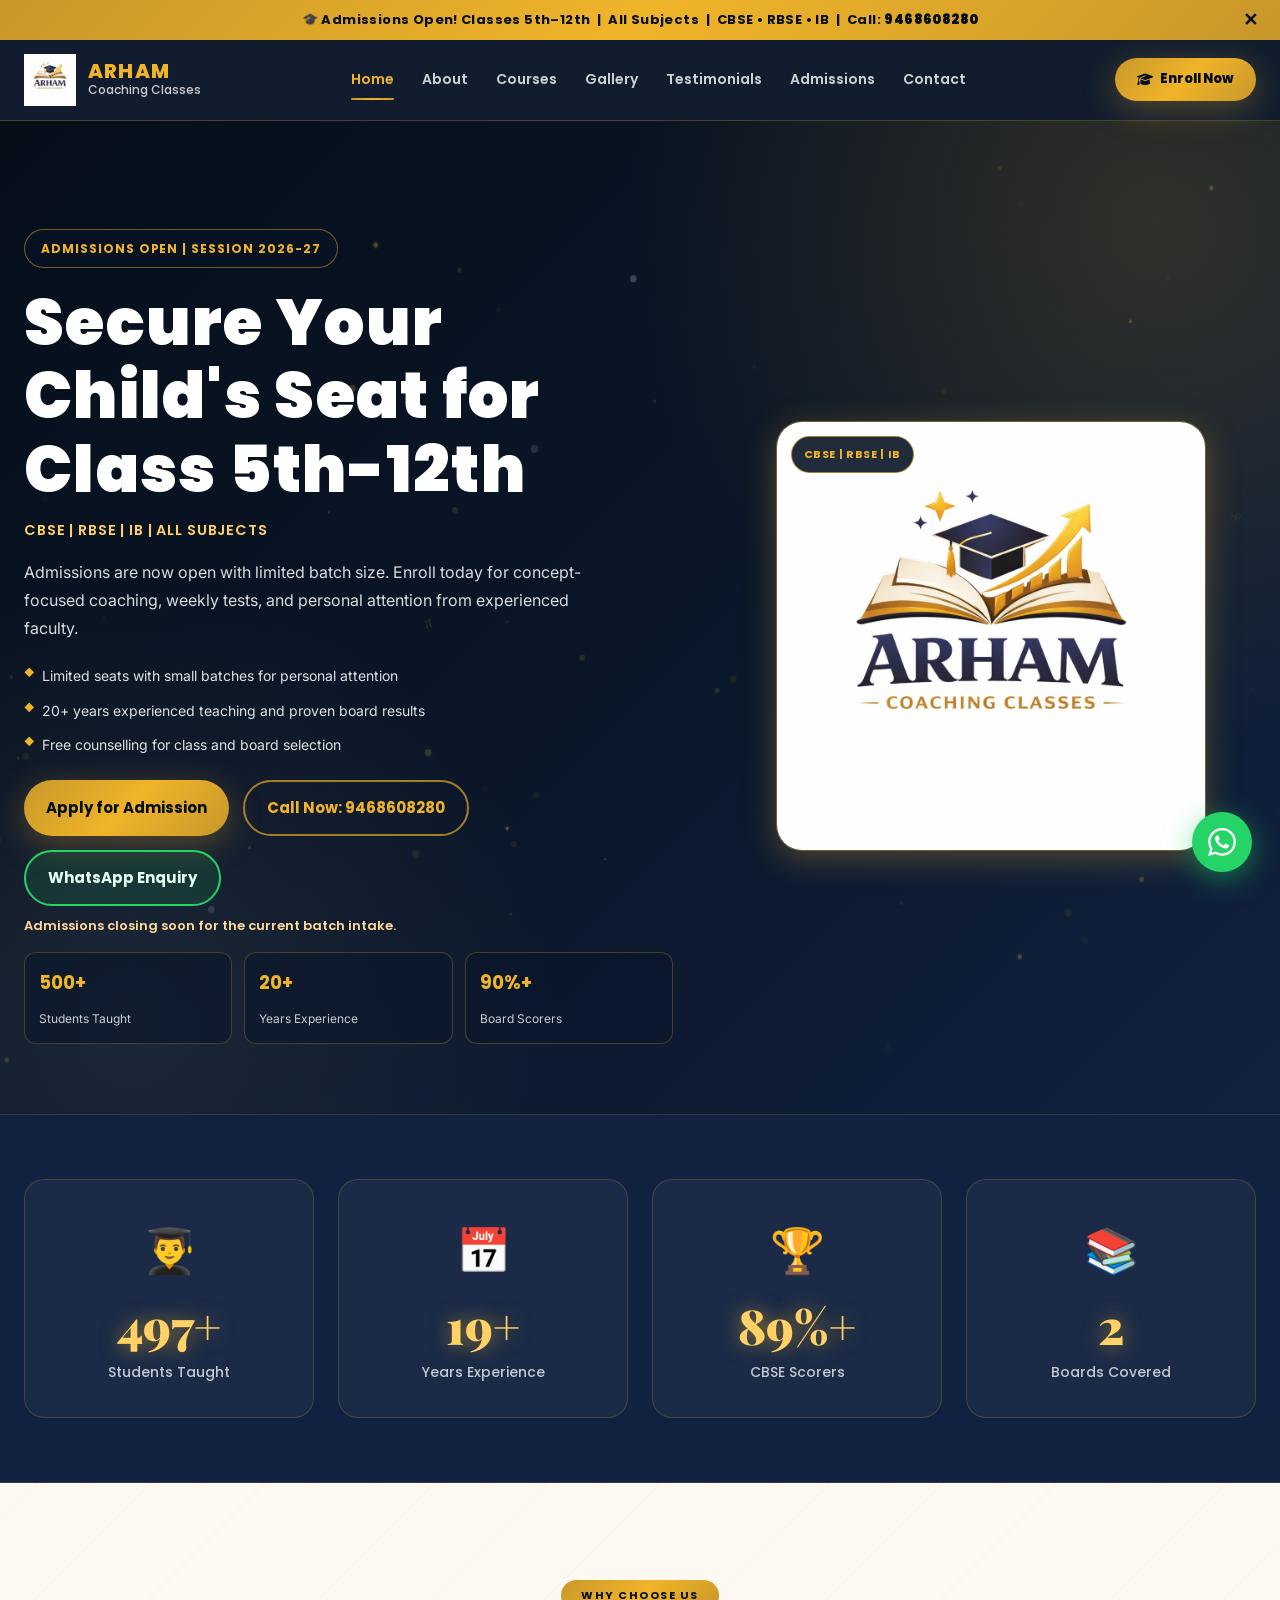
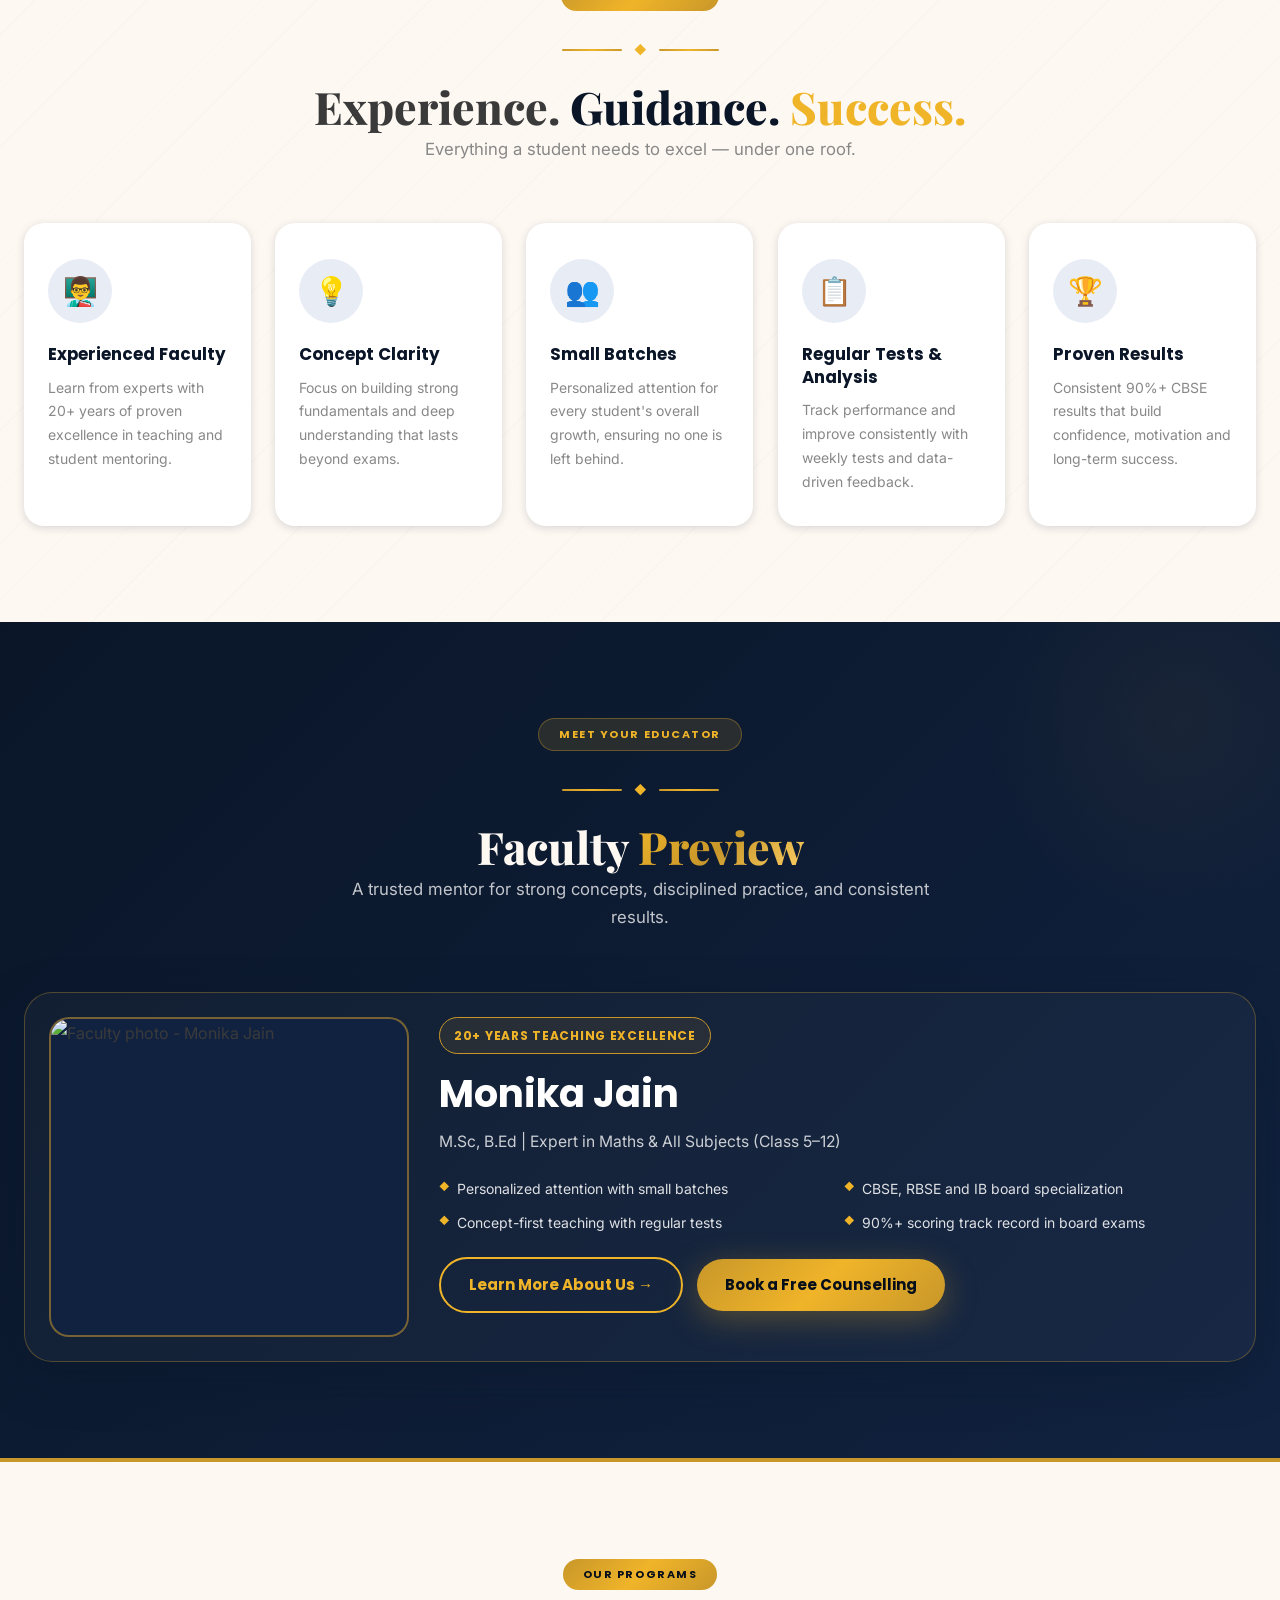
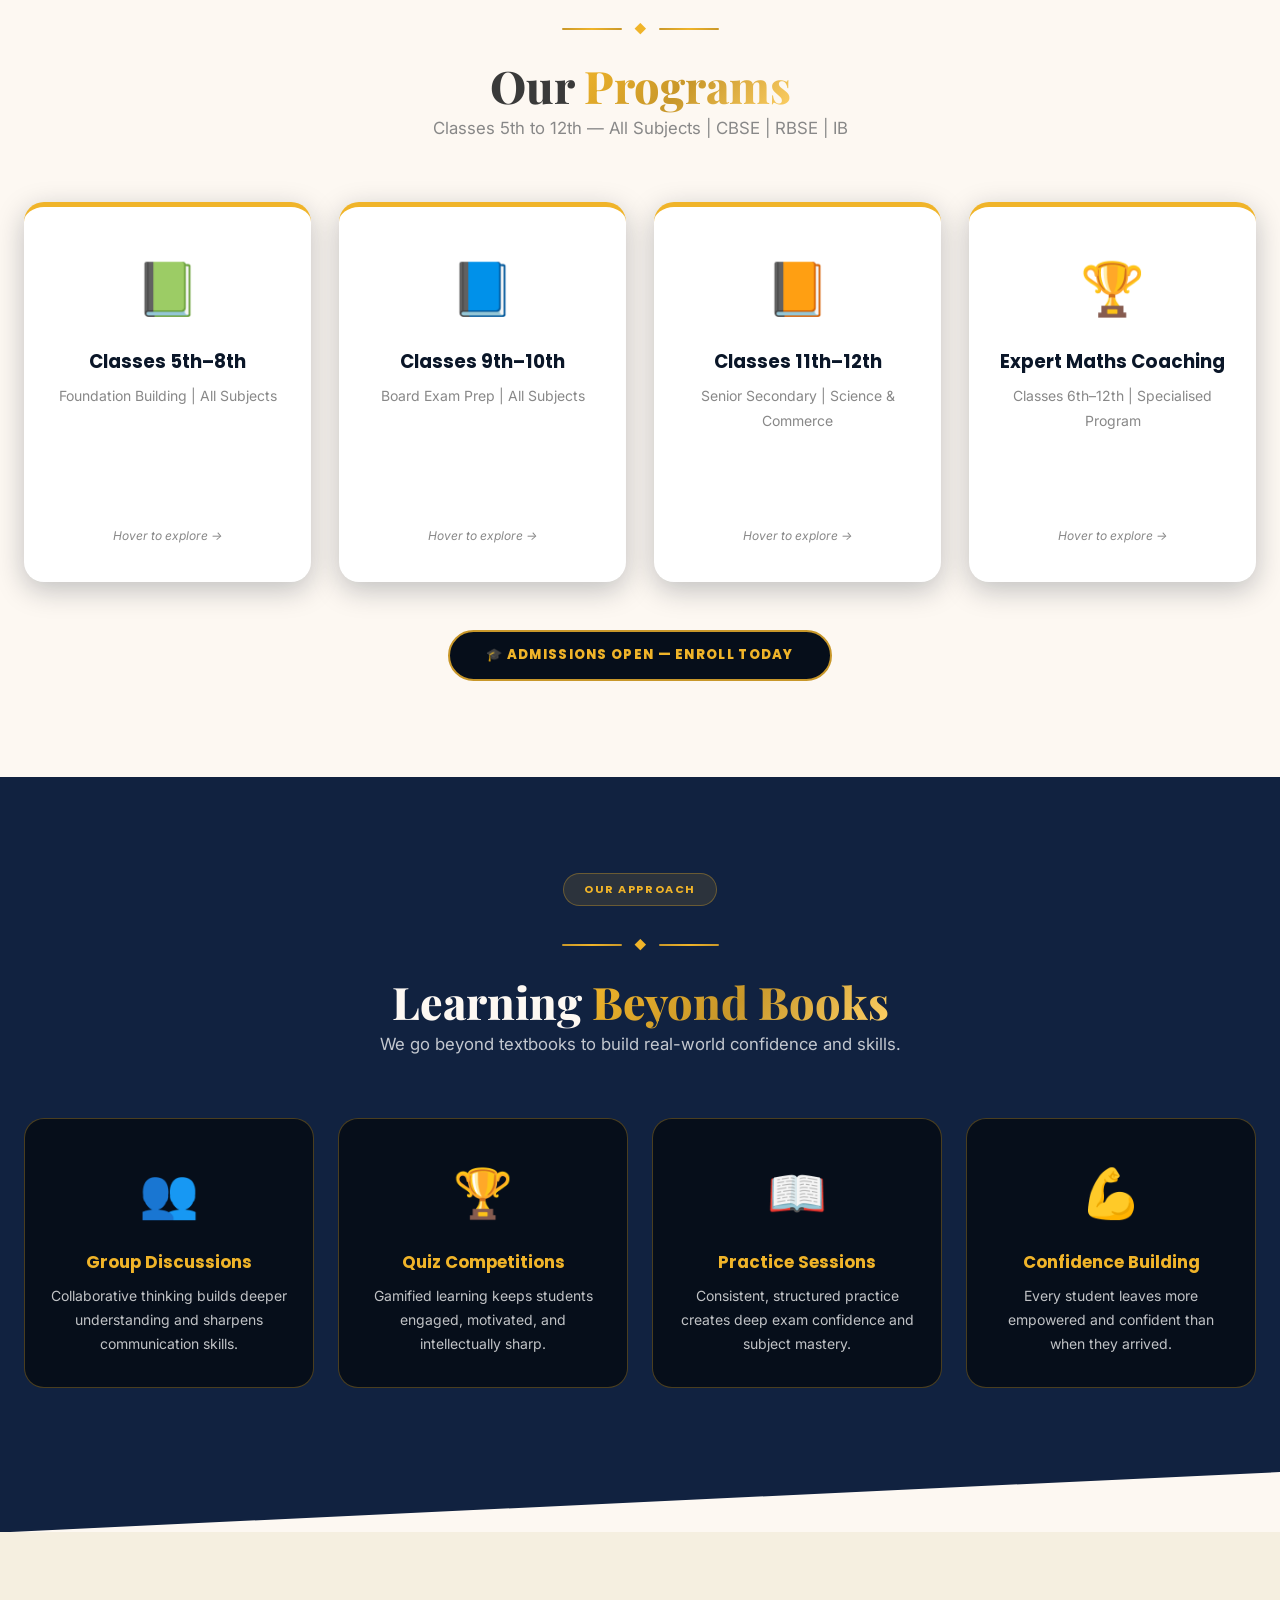
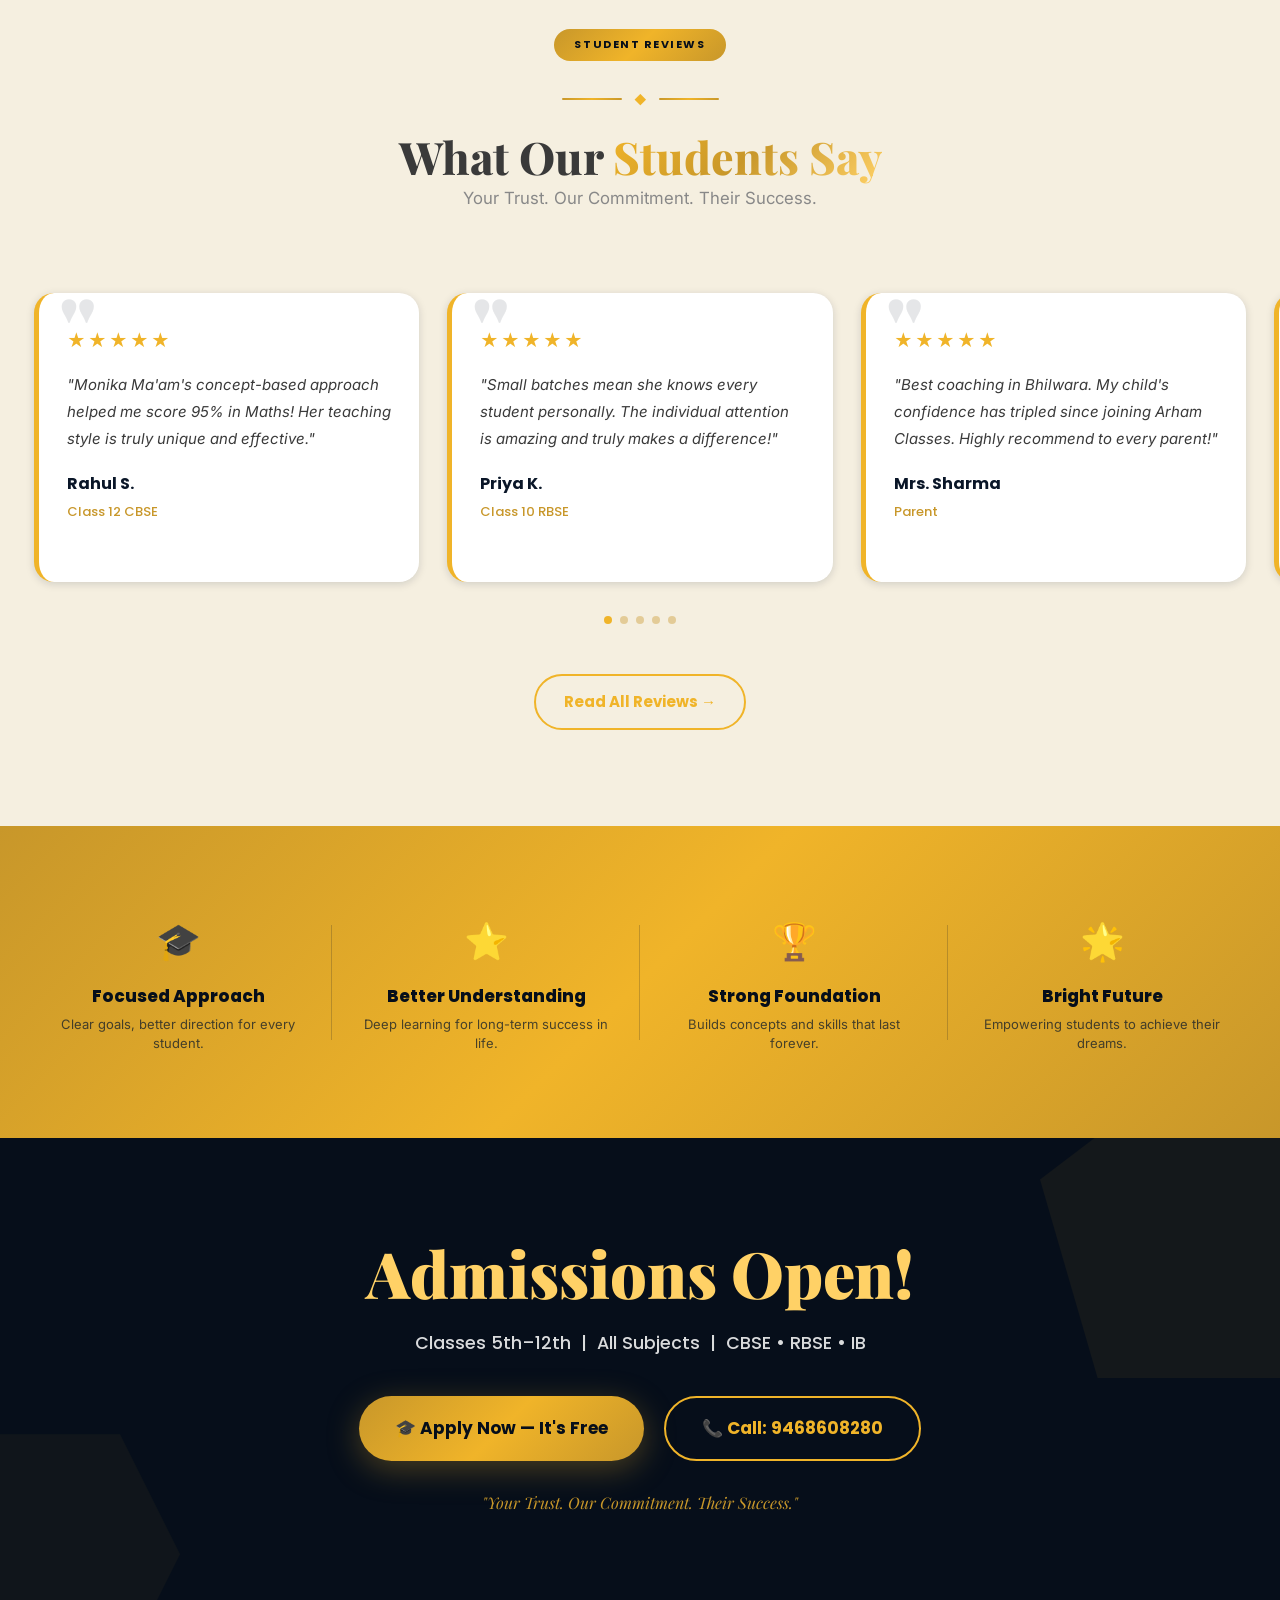
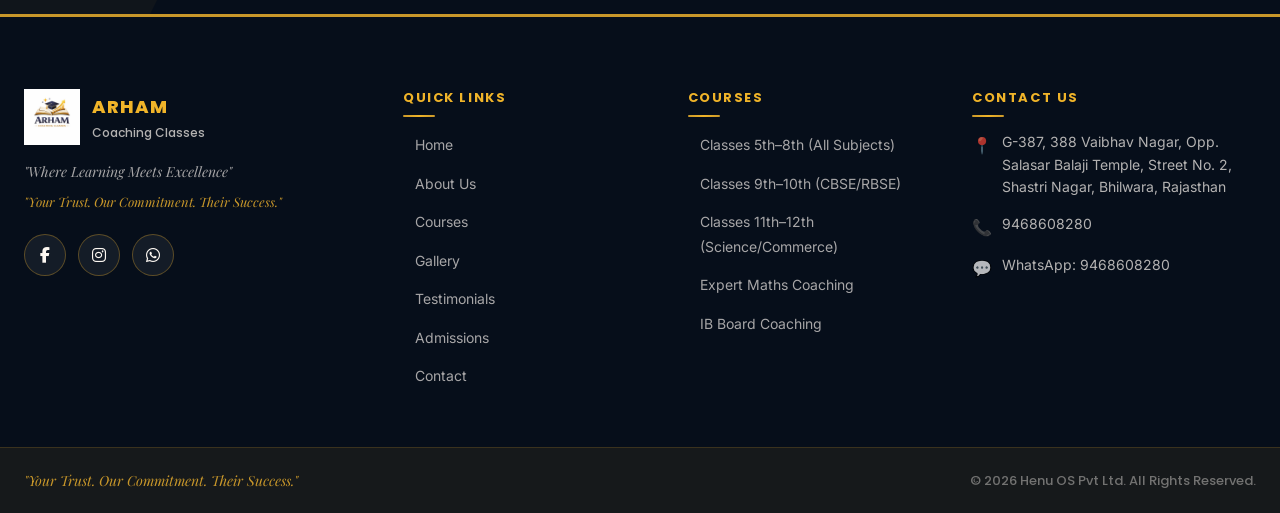
==== index.html @ 3edf2d2b "first commit" ====
<!DOCTYPE html>
<html lang="en">
<head>
  <meta charset="UTF-8">
  <meta name="viewport" content="width=device-width, initial-scale=1.0">
  <meta name="description" content="Arham Coaching Classes Bhilwara — Expert coaching for Classes 5th to 12th. All Subjects | CBSE, RBSE & IB Boards. Expert Maths Coaching. 90%+ CBSE Scorers. Monika Jain (M.Sc, B.Ed) — 20+ Years Experience. Call: 9468608280">
  <meta name="keywords" content="Arham Coaching Classes Bhilwara, coaching classes Bhilwara Rajasthan, maths coaching Bhilwara, CBSE coaching Bhilwara, RBSE tuition Bhilwara, class 5 to 12 tuition, Monika Jain coaching, best coaching Shastri Nagar Bhilwara, IB board coaching Rajasthan, Vaibhav Nagar coaching classes">
  <meta property="og:title" content="Arham Coaching Classes — Bhilwara | Where Learning Meets Excellence">
  <meta property="og:description" content="Expert coaching for Classes 5–12 | CBSE, RBSE & IB | 20+ Years Experience | 90%+ Scorers | Call 9468608280">
  <meta property="og:image" content="images/logo.png">
  <meta property="og:type" content="website">
  <link rel="icon" href="images/logo.png" type="image/png">
  <title>Arham Coaching Classes — Home | Bhilwara, Rajasthan</title>

  <!-- Google Fonts -->
  <link rel="preconnect" href="https://fonts.googleapis.com">
  <link rel="preconnect" href="https://fonts.gstatic.com" crossorigin>
  <link href="https://fonts.googleapis.com/css2?family=Playfair+Display:ital,wght@0,400;0,600;0,700;0,800;0,900;1,400;1,600&family=Poppins:wght@300;400;500;600;700;800;900&family=Inter:wght@300;400;500;600&display=swap" rel="stylesheet">

  <!-- Font Awesome 6 -->
  <link rel="stylesheet" href="https://cdnjs.cloudflare.com/ajax/libs/font-awesome/6.5.0/css/all.min.css">

  <!-- Swiper CSS -->
  <link rel="stylesheet" href="https://cdn.jsdelivr.net/npm/swiper@11/swiper-bundle.min.css">

  <!-- Project CSS -->
  <link rel="stylesheet" href="css/style.css">
  <link rel="stylesheet" href="css/navbar.css">
  <link rel="stylesheet" href="css/hero.css">
  <link rel="stylesheet" href="css/sections.css">
  <link rel="stylesheet" href="css/cards.css">
  <link rel="stylesheet" href="css/animations.css">
  <link rel="stylesheet" href="css/footer.css">
  <link rel="stylesheet" href="css/responsive.css">
</head>
<body>

  <!-- ══ ANNOUNCEMENT BAR ══ -->
  <div class="announcement-bar" id="announcementBar" role="alert">
    <span class="ann-text">🎓 Admissions Open! Classes 5th–12th &nbsp;|&nbsp; All Subjects &nbsp;|&nbsp; CBSE • RBSE • IB &nbsp;|&nbsp; Call: <a href="tel:9468608280" style="color:inherit;font-weight:900;">9468608280</a></span>
    <button class="ann-close" aria-label="Dismiss announcement">✕</button>
  </div>

  <!-- ══ NAVBAR ══ -->
  <nav class="navbar" id="navbar" role="navigation" aria-label="Main navigation">
    <div class="container">
      <div class="nav-inner">
        <!-- Logo -->
        <a href="index.html" class="nav-logo" aria-label="Arham Coaching Classes Home">
          <img src="images/logo.png" alt="Arham Coaching Classes Logo" width="52" height="52">
          <div class="nav-logo-text">
            <span class="logo-name">ARHAM</span>
            <span class="logo-sub">Coaching Classes</span>
          </div>
        </a>

        <!-- Desktop Nav Links -->
        <div class="nav-links" role="menubar">
          <a href="index.html"        class="nav-link" role="menuitem">Home</a>
          <a href="about.html"        class="nav-link" role="menuitem">About</a>
          <a href="courses.html"      class="nav-link" role="menuitem">Courses</a>
          <a href="gallery.html"      class="nav-link" role="menuitem">Gallery</a>
          <a href="testimonials.html" class="nav-link" role="menuitem">Testimonials</a>
          <a href="admissions.html"   class="nav-link" role="menuitem">Admissions</a>
          <a href="contact.html"      class="nav-link" role="menuitem">Contact</a>
        </div>

        <!-- CTA -->
        <a href="admissions.html" class="nav-cta" id="navEnrollBtn">
          <i class="fa-solid fa-graduation-cap"></i>
          Enroll Now
        </a>

        <!-- Hamburger -->
        <button class="hamburger" id="hamburger" aria-label="Toggle mobile menu" aria-expanded="false">
          <span></span><span></span><span></span>
        </button>
      </div>
    </div>
  </nav>

  <!-- ══ MOBILE MENU ══ -->
  <div class="nav-overlay" id="navOverlay"></div>
  <div class="mobile-menu" id="mobileMenu" aria-hidden="true">
    <nav class="mobile-nav-links" role="navigation" aria-label="Mobile navigation">
      <a href="index.html"        class="mobile-nav-link">Home <span class="arrow">›</span></a>
      <a href="about.html"        class="mobile-nav-link">About <span class="arrow">›</span></a>
      <a href="courses.html"      class="mobile-nav-link">Courses <span class="arrow">›</span></a>
      <a href="gallery.html"      class="mobile-nav-link">Gallery <span class="arrow">›</span></a>
      <a href="testimonials.html" class="mobile-nav-link">Testimonials <span class="arrow">›</span></a>
      <a href="admissions.html"   class="mobile-nav-link">Admissions <span class="arrow">›</span></a>
      <a href="contact.html"      class="mobile-nav-link">Contact <span class="arrow">›</span></a>
    </nav>
    <div class="mobile-menu-actions">
      <a href="https://wa.me/919468608280" class="mobile-wa-btn" target="_blank" rel="noopener noreferrer">
        <i class="fa-brands fa-whatsapp"></i> WhatsApp Us
      </a>
      <a href="tel:9468608280" class="mobile-call-btn">
        <i class="fa-solid fa-phone"></i> Call: 9468608280
      </a>
    </div>
  </div>

  <!-- ══════════════════════════════════
       SECTION 1 — HERO
  ══════════════════════════════════ -->
  <section class="hero" id="hero" aria-label="Hero banner">
    <canvas id="heroCanvas" aria-hidden="true"></canvas>
    <div class="container">
      <div class="hero-grid">
        <div class="hero-left reveal from-left">
          <span class="hero-kicker">Admissions Open | Session 2026-27</span>
          <h1 class="hero-title" data-word-reveal>Secure Your Child's Seat for Class 5th-12th</h1>
          <p class="hero-subtitle">CBSE | RBSE | IB | All Subjects</p>
          <p class="hero-description">Admissions are now open with limited batch size. Enroll today for concept-focused coaching, weekly tests, and personal attention from experienced faculty.</p>

          <div class="hero-feature-list" role="list">
            <div class="hero-feature-item" role="listitem">Limited seats with small batches for personal attention</div>
            <div class="hero-feature-item" role="listitem">20+ years experienced teaching and proven board results</div>
            <div class="hero-feature-item" role="listitem">Free counselling for class and board selection</div>
          </div>

          <div class="hero-cta">
            <a href="admissions.html" class="hero-btn-primary" id="heroEnrollBtn">
              Apply for Admission
            </a>
            <a href="tel:9468608280" class="hero-btn-secondary">
              Call Now: 9468608280
            </a>
            <a href="https://wa.me/919468608280" target="_blank" rel="noopener noreferrer" class="hero-btn-whatsapp">
              WhatsApp Enquiry
            </a>
          </div>
          <p class="hero-urgency">Admissions closing soon for the current batch intake.</p>
          <div class="hero-proof-list" role="list">
            <div class="hero-proof-item" role="listitem"><strong>500+</strong><span>Students Taught</span></div>
            <div class="hero-proof-item" role="listitem"><strong>20+</strong><span>Years Experience</span></div>
            <div class="hero-proof-item" role="listitem"><strong>90%+</strong><span>Board Scorers</span></div>
          </div>
        </div>

        <div class="hero-right reveal from-right">
          <div class="hero-showcase">
            <div class="hero-showcase-photo" id="heroPhotoFrame">
              <img src="images/logo.png" alt="Faculty at Arham Coaching Classes" loading="lazy">
              <div class="hero-showcase-badge">CBSE | RBSE | IB</div>
            </div>
            <!-- <div class="hero-showcase-card">
              <h3>Monika Jain</h3>
              <p>M.Sc, B.Ed | 20+ Years Teaching Experience</p>
              <ul role="list">
                <li>Expert in Maths and all core subjects</li>
                <li>Personal attention through small batches</li>
                <li>Result-focused teaching and analysis</li>
              </ul>
              <div class="hero-showcase-actions">
                <a href="about.html" class="hero-showcase-link">Know Your Educator</a>
                <a href="https://wa.me/919468608280" target="_blank" rel="noopener noreferrer" class="hero-showcase-link">WhatsApp Enquiry</a>
              </div>
            </div> -->
          </div>
        </div>

      </div>
    </div>
  </section>

  <!-- ══════════════════════════════════
       SECTION 2 — STATS COUNTERS
  ══════════════════════════════════ -->
  <section class="stats-section" aria-label="Our achievements">
    <div class="container">
      <div class="stats-grid reveal-stagger">
        <div class="stat-card reveal scale-in">
          <span class="stat-icon" aria-hidden="true">👨‍🎓</span>
          <span class="stat-number" data-target="500+">500+</span>
          <span class="stat-label">Students Taught</span>
        </div>
        <div class="stat-card reveal scale-in">
          <span class="stat-icon" aria-hidden="true">📅</span>
          <span class="stat-number" data-target="20+">20+</span>
          <span class="stat-label">Years Experience</span>
        </div>
        <div class="stat-card reveal scale-in">
          <span class="stat-icon" aria-hidden="true">🏆</span>
          <span class="stat-number" data-target="90%+">90%+</span>
          <span class="stat-label">CBSE Scorers</span>
        </div>
        <div class="stat-card reveal scale-in">
          <span class="stat-icon" aria-hidden="true">📚</span>
          <span class="stat-number" data-target="3">3</span>
          <span class="stat-label">Boards Covered</span>
        </div>
      </div>
    </div>
  </section>

  <!-- ══════════════════════════════════
       SECTION 3 — WHY CHOOSE US
  ══════════════════════════════════ -->
  <section class="why-section section" aria-labelledby="whyHeading">
    <div class="container">
      <div class="section-header reveal from-bottom">
        <span class="section-label">WHY CHOOSE US</span>
        <div class="section-divider"><span class="diamond">◆</span></div>
        <h2 id="whyHeading">
          Experience. <span class="text-navy">Guidance.</span>
          <span class="text-gold">Success.</span>
        </h2>
        <p class="section-sub">Everything a student needs to excel — under one roof.</p>
      </div>

      <div class="why-grid reveal-stagger">

        <div class="why-card tilt-card reveal scale-in">
          <div class="why-icon-circle" aria-hidden="true">👨‍🏫</div>
          <h3>Experienced Faculty</h3>
          <p>Learn from experts with 20+ years of proven excellence in teaching and student mentoring.</p>
        </div>

        <div class="why-card tilt-card reveal scale-in">
          <div class="why-icon-circle" aria-hidden="true">💡</div>
          <h3>Concept Clarity</h3>
          <p>Focus on building strong fundamentals and deep understanding that lasts beyond exams.</p>
        </div>

        <div class="why-card tilt-card reveal scale-in">
          <div class="why-icon-circle" aria-hidden="true">👥</div>
          <h3>Small Batches</h3>
          <p>Personalized attention for every student's overall growth, ensuring no one is left behind.</p>
        </div>

        <div class="why-card tilt-card reveal scale-in">
          <div class="why-icon-circle" aria-hidden="true">📋</div>
          <h3>Regular Tests &amp; Analysis</h3>
          <p>Track performance and improve consistently with weekly tests and data-driven feedback.</p>
        </div>

        <div class="why-card tilt-card reveal scale-in">
          <div class="why-icon-circle" aria-hidden="true">🏆</div>
          <h3>Proven Results</h3>
          <p>Consistent 90%+ CBSE results that build confidence, motivation and long-term success.</p>
        </div>

      </div>
    </div>
  </section>

  <!-- ══════════════════════════════════
       SECTION 4 — FACULTY PREVIEW
  ══════════════════════════════════ -->
  <section class="faculty-section section" aria-labelledby="facultyHeading">
    <div class="container">
      <div class="section-header reveal from-bottom">
        <span class="section-label label-light">MEET YOUR EDUCATOR</span>
        <div class="section-divider"><span class="diamond" style="color:var(--gold-bright);">◆</span></div>
        <h2 id="facultyHeading" class="text-cream">Faculty <span class="text-gradient-gold">Preview</span></h2>
        <p class="section-sub light">A trusted mentor for strong concepts, disciplined practice, and consistent results.</p>
      </div>

      <div class="faculty-preview-card reveal from-bottom">
        <div class="faculty-preview-media">
          <!-- Replace this path once you share exact faculty image filename -->
          <img src="D:\arham classes\images\WhatsApp Image 2026-04-28 at 8.55.19 PM (1).jpeg" alt="Faculty photo - Monika Jain" loading="lazy">
        </div>

        <div class="faculty-preview-content">
          <div class="faculty-preview-top">
            <span class="faculty-preview-tag">20+ Years Teaching Excellence</span>
            <h3>Monika Jain</h3>
            <p>M.Sc, B.Ed | Expert in Maths &amp; All Subjects (Class 5–12)</p>
          </div>

          <ul class="faculty-preview-list" role="list">
            <li>Personalized attention with small batches</li>
            <li>CBSE, RBSE and IB board specialization</li>
            <li>Concept-first teaching with regular tests</li>
            <li>90%+ scoring track record in board exams</li>
          </ul>

          <div class="faculty-preview-actions">
            <a href="about.html" class="btn btn-outline-gold">Learn More About Us →</a>
            <a href="admissions.html" class="btn btn-gold">Book a Free Counselling</a>
          </div>
        </div>
      </div>
    </div>
  </section>

  <!-- ══════════════════════════════════
       SECTION 5 — COURSES PREVIEW (Flip Cards)
  ══════════════════════════════════ -->
  <section class="courses-section" aria-labelledby="coursesHeading">
    <div class="container">
      <div class="section-header reveal from-bottom">
        <span class="section-label">OUR PROGRAMS</span>
        <div class="section-divider"><span class="diamond">◆</span></div>
        <h2 id="coursesHeading">
          Our <span class="text-gradient-gold">Programs</span>
        </h2>
        <p class="section-sub">Classes 5th to 12th — All Subjects | CBSE | RBSE | IB</p>
      </div>

      <div class="courses-grid reveal-stagger">

        <!-- Card 1 -->
        <div class="flip-card reveal scale-in" role="button" aria-label="Classes 5th to 8th - hover to explore">
          <div class="flip-inner">
            <div class="flip-front">
              <div class="course-icon" aria-hidden="true">📗</div>
              <h3>Classes 5th–8th</h3>
              <p class="course-sub">Foundation Building | All Subjects</p>
              <p class="flip-hint">Hover to explore →</p>
            </div>
            <div class="flip-back">
              <div class="back-title">Classes 5th–8th</div>
              <ul class="back-features">
                <li>Strong Foundation in all core subjects</li>
                <li>Concept-based learning approach</li>
                <li>Regular tests &amp; parent feedback</li>
                <li>Small batches for personal attention</li>
              </ul>
              <div class="board-pills">
                <span class="board-pill">CBSE</span>
                <span class="board-pill">RBSE</span>
              </div>
              <a href="admissions.html" class="btn-enroll">Enroll Now →</a>
            </div>
          </div>
        </div>

        <!-- Card 2 -->
        <div class="flip-card reveal scale-in" role="button" aria-label="Classes 9th to 10th - hover to explore">
          <div class="flip-inner">
            <div class="flip-front">
              <div class="course-icon" aria-hidden="true">📘</div>
              <h3>Classes 9th–10th</h3>
              <p class="course-sub">Board Exam Prep | All Subjects</p>
              <p class="flip-hint">Hover to explore →</p>
            </div>
            <div class="flip-back">
              <div class="back-title">Classes 9th–10th</div>
              <ul class="back-features">
                <li>Focused board exam preparation</li>
                <li>Previous year paper practice</li>
                <li>Doubt-clearing sessions weekly</li>
                <li>Performance analysis &amp; tracking</li>
              </ul>
              <div class="board-pills">
                <span class="board-pill">CBSE</span>
                <span class="board-pill">RBSE</span>
                <span class="board-pill">IB</span>
              </div>
              <a href="admissions.html" class="btn-enroll">Enroll Now →</a>
            </div>
          </div>
        </div>

        <!-- Card 3 -->
        <div class="flip-card reveal scale-in" role="button" aria-label="Classes 11th to 12th - hover to explore">
          <div class="flip-inner">
            <div class="flip-front">
              <div class="course-icon" aria-hidden="true">📙</div>
              <h3>Classes 11th–12th</h3>
              <p class="course-sub">Senior Secondary | Science &amp; Commerce</p>
              <p class="flip-hint">Hover to explore →</p>
            </div>
            <div class="flip-back">
              <div class="back-title">Classes 11th–12th</div>
              <ul class="back-features">
                <li>Science &amp; Commerce streams</li>
                <li>In-depth concept mastery</li>
                <li>Senior board exam strategies</li>
                <li>Confidence-building sessions</li>
              </ul>
              <div class="board-pills">
                <span class="board-pill">CBSE</span>
                <span class="board-pill">RBSE</span>
                <span class="board-pill">IB</span>
              </div>
              <a href="admissions.html" class="btn-enroll">Enroll Now →</a>
            </div>
          </div>
        </div>

        <!-- Card 4 — Maths Special -->
        <div class="flip-card reveal scale-in" role="button" aria-label="Expert Maths Coaching - hover to explore">
          <div class="flip-inner">
            <div class="flip-front">
              <div class="course-icon" aria-hidden="true">🏆</div>
              <h3>Expert Maths Coaching</h3>
              <p class="course-sub">Classes 6th–12th | Specialised Program</p>
              <p class="flip-hint">Hover to explore →</p>
            </div>
            <div class="flip-back">
              <div class="back-title">Expert Maths Coaching</div>
              <ul class="back-features">
                <li>90%+ scorers in CBSE Maths</li>
                <li>Concept-based problem solving</li>
                <li>Regular practice &amp; mock tests</li>
                <li>One-on-one doubt sessions</li>
              </ul>
              <div class="board-pills">
                <span class="board-pill">CBSE</span>
                <span class="board-pill">RBSE</span>
              </div>
              <a href="admissions.html" class="btn-enroll">Enroll Now →</a>
            </div>
          </div>
        </div>

      </div><!-- /.courses-grid -->

      <!-- Admissions Open badge -->
      <div class="courses-cta-center reveal from-bottom">
        <a href="admissions.html" class="gold-badge" id="admissionsOpenBadge">
          🎓 ADMISSIONS OPEN — ENROLL TODAY
        </a>
      </div>

    </div>
  </section>

  <!-- ══════════════════════════════════
       SECTION 6 — LEARNING BEYOND BOOKS
  ══════════════════════════════════ -->
  <section class="learning-section" aria-labelledby="learningHeading">
    <div class="container">
      <div class="section-header reveal from-bottom">
        <span class="section-label label-light">OUR APPROACH</span>
        <div class="section-divider"><span class="diamond" style="color:var(--gold-bright);">◆</span></div>
        <h2 id="learningHeading" class="text-cream">
          Learning <span class="text-gradient-gold">Beyond Books</span>
        </h2>
        <p class="section-sub light">We go beyond textbooks to build real-world confidence and skills.</p>
      </div>

      <div class="learning-grid reveal-stagger">
        <div class="learning-card reveal scale-in">
          <span class="card-icon" aria-hidden="true">👥</span>
          <h3>Group Discussions</h3>
          <p>Collaborative thinking builds deeper understanding and sharpens communication skills.</p>
        </div>
        <div class="learning-card reveal scale-in">
          <span class="card-icon" aria-hidden="true">🏆</span>
          <h3>Quiz Competitions</h3>
          <p>Gamified learning keeps students engaged, motivated, and intellectually sharp.</p>
        </div>
        <div class="learning-card reveal scale-in">
          <span class="card-icon" aria-hidden="true">📖</span>
          <h3>Practice Sessions</h3>
          <p>Consistent, structured practice creates deep exam confidence and subject mastery.</p>
        </div>
        <div class="learning-card reveal scale-in">
          <span class="card-icon" aria-hidden="true">💪</span>
          <h3>Confidence Building</h3>
          <p>Every student leaves more empowered and confident than when they arrived.</p>
        </div>
      </div>
    </div>
  </section>

  <!-- ══════════════════════════════════
       SECTION 7 — TESTIMONIALS PREVIEW
  ══════════════════════════════════ -->
  <section class="testimonials-section" aria-labelledby="testimonialsHeading">
    <div class="container">
      <div class="section-header reveal from-bottom">
        <span class="section-label">STUDENT REVIEWS</span>
        <div class="section-divider"><span class="diamond">◆</span></div>
        <h2 id="testimonialsHeading">What Our <span class="text-gradient-gold">Students Say</span></h2>
        <p class="section-sub">Your Trust. Our Commitment. Their Success.</p>
      </div>

      <!-- Swiper -->
      <div class="swiper swiper-testimonials" aria-label="Student testimonials carousel">
        <div class="swiper-wrapper">

          <div class="swiper-slide">
            <div class="testimonial-card">
              <div class="big-quote" aria-hidden="true">"</div>
              <div class="testimonial-stars" aria-label="5 stars">★★★★★</div>
              <p class="testimonial-text">"Monika Ma'am's concept-based approach helped me score 95% in Maths! Her teaching style is truly unique and effective."</p>
              <div class="testimonial-author">Rahul S.</div>
              <div class="testimonial-class">Class 12 CBSE</div>
            </div>
          </div>

          <div class="swiper-slide">
            <div class="testimonial-card">
              <div class="big-quote" aria-hidden="true">"</div>
              <div class="testimonial-stars" aria-label="5 stars">★★★★★</div>
              <p class="testimonial-text">"Small batches mean she knows every student personally. The individual attention is amazing and truly makes a difference!"</p>
              <div class="testimonial-author">Priya K.</div>
              <div class="testimonial-class">Class 10 RBSE</div>
            </div>
          </div>

          <div class="swiper-slide">
            <div class="testimonial-card">
              <div class="big-quote" aria-hidden="true">"</div>
              <div class="testimonial-stars" aria-label="5 stars">★★★★★</div>
              <p class="testimonial-text">"Best coaching in Bhilwara. My child's confidence has tripled since joining Arham Classes. Highly recommend to every parent!"</p>
              <div class="testimonial-author">Mrs. Sharma</div>
              <div class="testimonial-class">Parent</div>
            </div>
          </div>

          <div class="swiper-slide">
            <div class="testimonial-card">
              <div class="big-quote" aria-hidden="true">"</div>
              <div class="testimonial-stars" aria-label="5 stars">★★★★★</div>
              <p class="testimonial-text">"Regular tests and detailed analysis helped me track my progress every week. My scores improved dramatically in just 3 months."</p>
              <div class="testimonial-author">Amit J.</div>
              <div class="testimonial-class">Class 9 CBSE</div>
            </div>
          </div>

          <div class="swiper-slide">
            <div class="testimonial-card">
              <div class="big-quote" aria-hidden="true">"</div>
              <div class="testimonial-stars" aria-label="5 stars">★★★★★</div>
              <p class="testimonial-text">"From Class 8 to 12 — Arham Coaching has been my second home! Ma'am's dedication is unparalleled and her passion is infectious."</p>
              <div class="testimonial-author">Neha M.</div>
              <div class="testimonial-class">Class 12 IB</div>
            </div>
          </div>

        </div>
        <div class="swiper-pagination" aria-label="Testimonial navigation dots"></div>
      </div>

      <div class="text-center mt-32 reveal from-bottom">
        <a href="testimonials.html" class="btn btn-outline-gold" id="allReviewsBtn">
          Read All Reviews →
        </a>
      </div>
    </div>
  </section>

  <!-- ══════════════════════════════════
       SECTION 8 — APPROACH PILLARS
  ══════════════════════════════════ -->
  <section class="pillars-strip" aria-label="Our teaching pillars">
    <div class="container">
      <div class="pillars-grid reveal-stagger">
        <div class="pillar-item reveal from-bottom">
          <span class="pillar-icon" aria-hidden="true">🎓</span>
          <h4>Focused Approach</h4>
          <p>Clear goals, better direction for every student.</p>
        </div>
        <div class="pillar-item reveal from-bottom">
          <span class="pillar-icon" aria-hidden="true">⭐</span>
          <h4>Better Understanding</h4>
          <p>Deep learning for long-term success in life.</p>
        </div>
        <div class="pillar-item reveal from-bottom">
          <span class="pillar-icon" aria-hidden="true">🏆</span>
          <h4>Strong Foundation</h4>
          <p>Builds concepts and skills that last forever.</p>
        </div>
        <div class="pillar-item reveal from-bottom">
          <span class="pillar-icon" aria-hidden="true">🌟</span>
          <h4>Bright Future</h4>
          <p>Empowering students to achieve their dreams.</p>
        </div>
      </div>
    </div>
  </section>

  <!-- ══════════════════════════════════
       SECTION 9 — CTA ADMISSION BANNER
  ══════════════════════════════════ -->
  <section class="cta-banner" aria-labelledby="ctaHeading">
    <div class="container">
      <h2 class="cta-title reveal from-bottom" id="ctaHeading">Admissions Open!</h2>
      <p class="cta-sub reveal from-bottom">Classes 5th–12th &nbsp;|&nbsp; All Subjects &nbsp;|&nbsp; CBSE • RBSE • IB</p>
      <div class="cta-buttons reveal from-bottom">
        <a href="admissions.html" class="btn btn-gold btn-lg" id="ctaApplyBtn">
          🎓 Apply Now — It's Free
        </a>
        <a href="tel:9468608280" class="btn btn-outline-gold btn-lg">
          📞 Call: 9468608280
        </a>
      </div>
      <p class="cta-tagline italic-script reveal from-bottom">
        "Your Trust. Our Commitment. Their Success."
      </p>
    </div>
  </section>

  <!-- ══ FOOTER ══ -->
  <footer class="footer" role="contentinfo">
    <div class="container">
      <div class="footer-grid">

        <!-- Col 1: Brand -->
        <div class="footer-brand">
          <a href="index.html" class="footer-logo" aria-label="Arham Coaching Classes">
            <img src="images/logo.png" alt="Arham Coaching Classes Logo" width="56" height="56">
            <div class="footer-logo-text">
              <div class="logo-name">ARHAM</div>
              <div class="logo-sub">Coaching Classes</div>
            </div>
          </a>
          <p class="footer-tagline italic-script">"Where Learning Meets Excellence"</p>
          <p class="footer-commitment italic-script">"Your Trust. Our Commitment. Their Success."</p>
          <div class="social-icons">
            <a href="https://www.facebook.com/profile.php?id=61573250147501" class="social-icon facebook" target="_blank" rel="noopener noreferrer" aria-label="Facebook">
              <i class="fa-brands fa-facebook-f"></i>
            </a>
            <a href="https://www.instagram.com/classes.arham/" class="social-icon instagram" target="_blank" rel="noopener noreferrer" aria-label="Instagram">
              <i class="fa-brands fa-instagram"></i>
            </a>
            <a href="https://wa.me/919468608280" class="social-icon whatsapp" target="_blank" rel="noopener noreferrer" aria-label="WhatsApp">
              <i class="fa-brands fa-whatsapp"></i>
            </a>
          </div>
        </div>

        <!-- Col 2: Quick Links -->
        <div class="footer-col">
          <h4>Quick Links</h4>
          <nav class="footer-links" aria-label="Footer navigation">
            <a href="index.html"        class="footer-link"><span class="link-arrow">›</span>Home</a>
            <a href="about.html"        class="footer-link"><span class="link-arrow">›</span>About Us</a>
            <a href="courses.html"      class="footer-link"><span class="link-arrow">›</span>Courses</a>
            <a href="gallery.html"      class="footer-link"><span class="link-arrow">›</span>Gallery</a>
            <a href="testimonials.html" class="footer-link"><span class="link-arrow">›</span>Testimonials</a>
            <a href="admissions.html"   class="footer-link"><span class="link-arrow">›</span>Admissions</a>
            <a href="contact.html"      class="footer-link"><span class="link-arrow">›</span>Contact</a>
          </nav>
        </div>

        <!-- Col 3: Courses -->
        <div class="footer-col">
          <h4>Courses</h4>
          <div class="footer-links">
            <a href="courses.html" class="footer-link"><span class="link-arrow">›</span>Classes 5th–8th (All Subjects)</a>
            <a href="courses.html" class="footer-link"><span class="link-arrow">›</span>Classes 9th–10th (CBSE/RBSE)</a>
            <a href="courses.html" class="footer-link"><span class="link-arrow">›</span>Classes 11th–12th (Science/Commerce)</a>
            <a href="courses.html" class="footer-link"><span class="link-arrow">›</span>Expert Maths Coaching</a>
            <a href="courses.html" class="footer-link"><span class="link-arrow">›</span>IB Board Coaching</a>
          </div>
        </div>

        <!-- Col 4: Contact -->
        <div class="footer-col">
          <h4>Contact Us</h4>
          <div class="footer-contact-items">
            <div class="footer-contact-item">
              <span class="ci-icon" aria-hidden="true">📍</span>
              <span>G-387, 388 Vaibhav Nagar, Opp. Salasar Balaji Temple, Street No. 2, Shastri Nagar, Bhilwara, Rajasthan</span>
            </div>
            <a href="tel:9468608280" class="footer-contact-item">
              <span class="ci-icon" aria-hidden="true">📞</span>
              <span>9468608280</span>
            </a>
            <a href="https://wa.me/919468608280" class="footer-contact-item" target="_blank" rel="noopener noreferrer">
              <span class="ci-icon" aria-hidden="true">💬</span>
              <span>WhatsApp: 9468608280</span>
            </a>
          </div>
        </div>

      </div>
    </div>

    <!-- Bottom strip -->
    <div class="footer-bottom">
      <div class="container">
        <div class="footer-bottom-inner">
          <p class="footer-motto italic-script">"Your Trust. Our Commitment. Their Success."</p>
          <p class="footer-copy">© 2026 Henu OS Pvt Ltd. All Rights Reserved.</p>
        </div>
      </div>
    </div>
  </footer>

  <!-- ══ FLOATING WHATSAPP ══ -->
  <div class="whatsapp-float" role="complementary" aria-label="WhatsApp chat">
    <a href="https://wa.me/919468608280" class="whatsapp-btn" target="_blank" rel="noopener noreferrer" aria-label="Chat with us on WhatsApp">
      <svg viewBox="0 0 24 24" xmlns="http://www.w3.org/2000/svg" aria-hidden="true">
        <path d="M17.472 14.382c-.297-.149-1.758-.867-2.03-.967-.273-.099-.471-.148-.67.15-.197.297-.767.966-.94 1.164-.173.199-.347.223-.644.075-.297-.15-1.255-.463-2.39-1.475-.883-.788-1.48-1.761-1.653-2.059-.173-.297-.018-.458.13-.606.134-.133.298-.347.446-.52.149-.174.198-.298.298-.497.099-.198.05-.371-.025-.52-.075-.149-.669-1.612-.916-2.207-.242-.579-.487-.5-.669-.51-.173-.008-.371-.01-.57-.01-.198 0-.52.074-.792.372-.272.297-1.04 1.016-1.04 2.479 0 1.462 1.065 2.875 1.213 3.074.149.198 2.096 3.2 5.077 4.487.709.306 1.262.489 1.694.625.712.227 1.36.195 1.871.118.571-.085 1.758-.719 2.006-1.413.248-.694.248-1.289.173-1.413-.074-.124-.272-.198-.57-.347m-5.421 7.403h-.004a9.87 9.87 0 01-5.031-1.378l-.361-.214-3.741.982.998-3.648-.235-.374a9.86 9.86 0 01-1.51-5.26c.001-5.45 4.436-9.884 9.888-9.884 2.64 0 5.122 1.03 6.988 2.898a9.825 9.825 0 012.893 6.994c-.003 5.45-4.437 9.884-9.885 9.884m8.413-18.297A11.815 11.815 0 0012.05 0C5.495 0 .16 5.335.157 11.892c0 2.096.547 4.142 1.588 5.945L.057 24l6.305-1.654a11.882 11.882 0 005.683 1.448h.005c6.554 0 11.89-5.335 11.893-11.893a11.821 11.821 0 00-3.48-8.413z"/>
      </svg>
    </a>
    <div class="whatsapp-tooltip" role="tooltip">Chat with Us 💬</div>
  </div>

  <!-- ══ SCROLL TO TOP ══ -->
  <button class="scroll-top" id="scrollTop" aria-label="Scroll to top">↑</button>

  <!-- ══ SCRIPTS ══ -->
  <script src="https://cdn.jsdelivr.net/npm/swiper@11/swiper-bundle.min.js" defer></script>
  <script src="js/main.js" defer></script>
  <script src="js/hero.js" defer></script>
  <script src="js/counter.js" defer></script>
  <script src="js/carousel.js" defer></script>
  <script src="js/animations.js" defer></script>

</body>
</html>
---- css/style.css ----
/* ============================================================
   ARHAM COACHING CLASSES — Global Styles
   style.css | All :root variables, reset, typography, utilities
   ============================================================ */

/* ── Google Fonts (imported via HTML <link> in each page) ── */

/* ── CSS Custom Properties ── */
:root {
  /* Core Brand Colors */
  --navy:             #0A1628;
  --navy-deep:        #060E1A;
  --navy-mid:         #112240;
  --navy-light:       #1A3356;
  --navy-pale:        #E8EDF5;
  --gold:             #C8972A;
  --gold-bright:      #F0B429;
  --gold-light:       #FFD166;
  --gold-pale:        #FDF5E4;
  --gold-dark:        #9A6F1A;
  --cream:            #FDF8F2;
  --cream-dark:       #F5EFE0;
  --white:            #FFFFFF;
  --black:            #0A0A0A;
  --charcoal:         #1E1E1E;
  --text-body:        #3A3A3A;
  --text-muted:       #888888;
  --text-light:       rgba(255,255,255,0.75);

  /* Gradients */
  --grad-navy:        linear-gradient(135deg, #0A1628 0%, #112240 100%);
  --grad-gold:        linear-gradient(135deg, #C8972A 0%, #F0B429 50%, #C8972A 100%);
  --grad-hero:        linear-gradient(135deg, #060E1A 0%, #0A1628 50%, #112240 100%);
  --grad-card:        linear-gradient(145deg, #112240, #0A1628);
  --grad-gold-text:   linear-gradient(135deg, #F0B429, #C8972A, #FFD166);

  /* UI Effects */
  --shadow-sm:        0 2px 8px rgba(10,22,40,0.15);
  --shadow-md:        0 8px 28px rgba(10,22,40,0.25);
  --shadow-lg:        0 16px 48px rgba(10,22,40,0.35);
  --shadow-gold:      0 8px 32px rgba(200,151,42,0.35);
  --shadow-gold-lg:   0 16px 48px rgba(200,151,42,0.50);
  --glow-gold:        0 0 24px rgba(240,180,41,0.45);
  --glow-gold-lg:     0 0 48px rgba(240,180,41,0.65);

  /* Borders & Radius */
  --radius-sm:        6px;
  --radius-md:        12px;
  --radius-lg:        20px;
  --radius-xl:        28px;
  --radius-pill:      50px;
  --border-gold:      1px solid rgba(200,151,42,0.5);
  --border-gold-bright: 2px solid var(--gold-bright);

  /* Typography */
  --font-display:     'Playfair Display', serif;
  --font-heading:     'Poppins', sans-serif;
  --font-body:        'Inter', sans-serif;

  /* Spacing */
  --section-py:       96px;
  --section-py-sm:    56px;
  --container-max:    1280px;

  /* Transitions */
  --transition:       all 0.35s cubic-bezier(0.4, 0, 0.2, 1);
  --transition-slow:  all 0.6s cubic-bezier(0.4, 0, 0.2, 1);
  --transition-bounce:all 0.4s cubic-bezier(0.34, 1.56, 0.64, 1);
}

/* ── Reset & Base ── */
*, *::before, *::after {
  box-sizing: border-box;
  margin: 0;
  padding: 0;
}

html {
  scroll-behavior: smooth;
  font-size: 16px;
  -webkit-text-size-adjust: 100%;
}

body {
  font-family: var(--font-body);
  font-size: 1rem;
  line-height: 1.75;
  color: var(--text-body);
  background: var(--cream);
  overflow-x: hidden;
  -webkit-font-smoothing: antialiased;
  -moz-osx-font-smoothing: grayscale;
}

img, video, canvas {
  display: block;
  max-width: 100%;
  height: auto;
}

a {
  text-decoration: none;
  color: inherit;
}

ul, ol {
  list-style: none;
}

button {
  cursor: pointer;
  border: none;
  background: none;
  font-family: inherit;
}

input, select, textarea {
  font-family: inherit;
}

/* ── Typography Scale ── */
h1 {
  font-family: var(--font-display);
  font-weight: 900;
  font-size: clamp(2.5rem, 5.5vw, 4.2rem);
  line-height: 1.12;
}

h2 {
  font-family: var(--font-display);
  font-weight: 800;
  font-size: clamp(1.9rem, 3.5vw, 2.9rem);
  line-height: 1.22;
}

h3 {
  font-family: var(--font-heading);
  font-weight: 700;
  font-size: clamp(1.1rem, 2vw, 1.45rem);
  line-height: 1.35;
}

h4, h5, h6 {
  font-family: var(--font-heading);
  font-weight: 600;
  line-height: 1.4;
}

p {
  font-family: var(--font-body);
  font-weight: 400;
  line-height: 1.8;
}

/* ── Layout Utilities ── */
.container {
  width: 100%;
  max-width: var(--container-max);
  margin: 0 auto;
  padding: 0 24px;
}

.section {
  padding: var(--section-py) 0;
}

.section-sm {
  padding: var(--section-py-sm) 0;
}

.text-center { text-align: center; }
.text-left   { text-align: left; }
.text-right  { text-align: right; }

/* ── Color Utilities ── */
.text-gold      { color: var(--gold-bright); }
.text-navy      { color: var(--navy); }
.text-cream     { color: var(--cream); }
.text-muted     { color: var(--text-muted); }
.text-white     { color: var(--white); }

.text-gradient-gold {
  background: var(--grad-gold-text);
  -webkit-background-clip: text;
  -webkit-text-fill-color: transparent;
  background-clip: text;
}

.gold-shimmer {
  background: linear-gradient(90deg, #9A6F1A, #F0B429, #FFD166, #F0B429, #9A6F1A);
  background-size: 300%;
  -webkit-background-clip: text;
  -webkit-text-fill-color: transparent;
  background-clip: text;
  animation: goldShimmer 3s linear infinite;
}

/* ── Section Header Component ── */
.section-header {
  text-align: center;
  margin-bottom: 60px;
}

.section-label {
  display: inline-block;
  font-family: var(--font-heading);
  font-weight: 700;
  font-size: 11px;
  text-transform: uppercase;
  letter-spacing: 0.14em;
  color: var(--navy-deep);
  background: var(--grad-gold);
  padding: 6px 20px;
  border-radius: var(--radius-pill);
  margin-bottom: 16px;
}

.section-label.label-light {
  background: rgba(200,151,42,0.15);
  color: var(--gold-bright);
  border: 1px solid rgba(200,151,42,0.4);
}

.section-divider {
  display: flex;
  align-items: center;
  justify-content: center;
  gap: 12px;
  margin: 12px 0 20px;
}

.section-divider::before,
.section-divider::after {
  content: '';
  height: 2px;
  width: 60px;
  background: var(--grad-gold);
  border-radius: 2px;
}

.section-divider .diamond {
  color: var(--gold-bright);
  font-size: 12px;
}

.section-sub {
  font-size: 1.05rem;
  color: var(--text-muted);
  max-width: 600px;
  margin: 0 auto;
  line-height: 1.7;
}

.section-sub.light {
  color: var(--text-light);
}

/* ── Italic Script style ── */
.italic-script {
  font-family: var(--font-display);
  font-style: italic;
  font-weight: 400;
}

/* ── Label Utility ── */
.label {
  font-family: var(--font-heading);
  font-weight: 700;
  font-size: 11px;
  text-transform: uppercase;
  letter-spacing: 0.14em;
}

/* ── Buttons ── */
.btn {
  display: inline-flex;
  align-items: center;
  gap: 8px;
  font-family: var(--font-heading);
  font-weight: 700;
  font-size: 15px;
  padding: 13px 28px;
  border-radius: var(--radius-pill);
  transition: var(--transition-bounce);
  cursor: pointer;
  border: none;
  text-decoration: none;
  white-space: nowrap;
  position: relative;
  overflow: hidden;
}

.btn-gold {
  background: var(--grad-gold);
  color: var(--navy-deep);
  box-shadow: var(--shadow-gold);
}

.btn-gold:hover {
  box-shadow: var(--glow-gold);
  transform: translateY(-3px);
  color: var(--navy-deep);
}

.btn-gold:active {
  transform: translateY(2px) scale(0.97);
}

.btn-outline-gold {
  background: transparent;
  color: var(--gold-bright);
  border: 2px solid var(--gold-bright);
}

.btn-outline-gold:hover {
  background: var(--gold-bright);
  color: var(--navy-deep);
  transform: translateY(-3px);
}

.btn-lg {
  font-size: 17px;
  padding: 16px 36px;
}

.btn-sm {
  font-size: 13px;
  padding: 9px 20px;
}

.btn-full { width: 100%; justify-content: center; }

/* ── Gold Badge ── */
.gold-badge {
  display: inline-flex;
  align-items: center;
  gap: 10px;
  background: var(--navy-deep);
  border: 2px solid var(--gold);
  color: var(--gold-bright);
  font-family: var(--font-heading);
  font-weight: 800;
  font-size: 13px;
  text-transform: uppercase;
  letter-spacing: 0.1em;
  padding: 12px 36px;
  border-radius: var(--radius-pill);
  animation: admissionPulse 2s infinite;
}

/* ── Achievement Badge (circle) ── */
.achievement-badge {
  display: inline-flex;
  flex-direction: column;
  align-items: center;
  justify-content: center;
  width: 120px;
  height: 120px;
  border-radius: 50%;
  background: var(--navy-deep);
  border: 3px solid var(--gold);
  box-shadow: var(--shadow-gold);
  animation: admissionPulse 2.5s infinite;
  text-align: center;
  padding: 12px;
}

.achievement-badge .stars {
  color: var(--gold-bright);
  font-size: 10px;
  letter-spacing: 2px;
  margin-bottom: 2px;
}

.achievement-badge .years {
  font-family: var(--font-heading);
  font-weight: 900;
  font-size: 1.9rem;
  color: var(--gold-bright);
  line-height: 1;
}

.achievement-badge .years-text {
  font-family: var(--font-heading);
  font-weight: 700;
  font-size: 8px;
  color: var(--gold-light);
  text-transform: uppercase;
  letter-spacing: 0.08em;
  line-height: 1.3;
  margin-top: 2px;
}

/* ── Checkmark List ── */
.check-list {
  display: flex;
  flex-direction: column;
  gap: 12px;
}

.check-list li {
  display: flex;
  align-items: flex-start;
  gap: 12px;
  font-family: var(--font-body);
  font-size: 15px;
  color: var(--text-light);
  line-height: 1.6;
}

.check-list li .check-icon {
  color: var(--gold-bright);
  font-size: 16px;
  margin-top: 2px;
  flex-shrink: 0;
}

/* ── Quote Block ── */
.quote-block {
  border-left: 4px solid var(--gold-bright);
  background: rgba(17,34,64,0.6);
  border-radius: 0 var(--radius-md) var(--radius-md) 0;
  padding: 20px 24px;
  margin: 24px 0;
}

.quote-block p {
  font-family: var(--font-display);
  font-style: italic;
  font-size: 17px;
  color: var(--cream);
  line-height: 1.7;
}

/* ── Board Pills ── */
.board-pill {
  display: inline-block;
  background: transparent;
  border: 1.5px solid var(--gold);
  color: var(--gold-light);
  font-family: var(--font-heading);
  font-weight: 700;
  font-size: 12px;
  padding: 4px 14px;
  border-radius: var(--radius-pill);
  letter-spacing: 0.05em;
}

/* ── Mini icon row ── */
.mini-icons {
  display: flex;
  gap: 12px;
  flex-wrap: wrap;
}

.mini-icon-item {
  display: flex;
  flex-direction: column;
  align-items: center;
  gap: 6px;
  flex: 1;
  min-width: 80px;
}

.mini-icon-circle {
  width: 44px;
  height: 44px;
  border-radius: 50%;
  background: rgba(200,151,42,0.18);
  border: 1.5px solid rgba(200,151,42,0.4);
  display: flex;
  align-items: center;
  justify-content: center;
  font-size: 20px;
}

.mini-icon-label {
  font-family: var(--font-heading);
  font-weight: 600;
  font-size: 9px;
  text-transform: uppercase;
  letter-spacing: 0.1em;
  color: rgba(255,255,255,0.8);
  text-align: center;
  line-height: 1.3;
}

/* ── Dividers ── */
.gold-line {
  height: 2px;
  background: var(--grad-gold);
  border-radius: 2px;
  margin: 16px 0;
}

.gold-line-short {
  width: 48px;
  height: 3px;
  background: var(--grad-gold);
  border-radius: 2px;
  margin: 10px 0;
}

/* ── Decorative background classes ── */
.bg-navy       { background: var(--navy); }
.bg-navy-deep  { background: var(--navy-deep); }
.bg-navy-mid   { background: var(--navy-mid); }
.bg-cream      { background: var(--cream); }
.bg-cream-dark { background: var(--cream-dark); }
.bg-grad-navy  { background: var(--grad-navy); }
.bg-grad-gold  { background: var(--grad-gold); }

/* ── Grid helpers ── */
.grid-2 {
  display: grid;
  grid-template-columns: repeat(2, 1fr);
  gap: 28px;
}

.grid-3 {
  display: grid;
  grid-template-columns: repeat(3, 1fr);
  gap: 28px;
}

.grid-4 {
  display: grid;
  grid-template-columns: repeat(4, 1fr);
  gap: 24px;
}

/* ── Flex helpers ── */
.flex        { display: flex; }
.flex-center { display: flex; align-items: center; justify-content: center; }
.flex-between{ display: flex; align-items: center; justify-content: space-between; }
.flex-col    { display: flex; flex-direction: column; }
.gap-8  { gap: 8px; }
.gap-12 { gap: 12px; }
.gap-16 { gap: 16px; }
.gap-24 { gap: 24px; }
.gap-32 { gap: 32px; }

/* ── Spacing helpers ── */
.mt-8  { margin-top: 8px; }
.mt-12 { margin-top: 12px; }
.mt-16 { margin-top: 16px; }
.mt-24 { margin-top: 24px; }
.mt-32 { margin-top: 32px; }
.mb-8  { margin-bottom: 8px; }
.mb-12 { margin-bottom: 12px; }
.mb-16 { margin-bottom: 16px; }
.mb-24 { margin-bottom: 24px; }
.mb-32 { margin-bottom: 32px; }

/* ── Announcement Bar ── */
.announcement-bar {
  position: relative;
  background: var(--grad-gold);
  color: var(--navy-deep);
  font-family: var(--font-heading);
  font-weight: 700;
  font-size: 13px;
  text-align: center;
  padding: 10px 48px;
  z-index: 1100;
  line-height: 1.5;
}

.announcement-bar .ann-text {
  letter-spacing: 0.03em;
}

.announcement-bar .ann-close {
  position: absolute;
  right: 14px;
  top: 50%;
  transform: translateY(-50%);
  background: none;
  border: none;
  color: var(--navy-deep);
  font-size: 18px;
  font-weight: 700;
  cursor: pointer;
  line-height: 1;
  padding: 4px 8px;
  border-radius: 4px;
  transition: var(--transition);
}

.announcement-bar .ann-close:hover {
  background: rgba(10,22,40,0.15);
}

.announcement-bar.hidden {
  display: none;
}

/* ── Floating WhatsApp ── */
.whatsapp-float {
  position: fixed;
  bottom: 28px;
  right: 28px;
  z-index: 999;
}

.whatsapp-btn {
  display: flex;
  align-items: center;
  justify-content: center;
  width: 60px;
  height: 60px;
  border-radius: 50%;
  background: #25D366;
  box-shadow: 0 6px 28px rgba(37,211,102,0.50);
  text-decoration: none;
  animation: wpPulse 2s infinite;
  position: relative;
  transition: transform 0.3s ease;
}

.whatsapp-btn:hover {
  transform: scale(1.1);
}

.whatsapp-btn svg {
  width: 28px;
  height: 28px;
  fill: white;
}

.whatsapp-tooltip {
  position: absolute;
  right: calc(100% + 14px);
  top: 50%;
  transform: translateY(-50%);
  background: var(--navy-deep);
  color: var(--gold-bright);
  font-family: var(--font-heading);
  font-weight: 600;
  font-size: 13px;
  padding: 8px 14px;
  border-radius: var(--radius-md);
  white-space: nowrap;
  opacity: 0;
  pointer-events: none;
  transition: var(--transition);
  box-shadow: var(--shadow-md);
}

.whatsapp-tooltip::after {
  content: '';
  position: absolute;
  left: 100%;
  top: 50%;
  transform: translateY(-50%);
  border: 6px solid transparent;
  border-left-color: var(--navy-deep);
}

.whatsapp-float:hover .whatsapp-tooltip {
  opacity: 1;
}

/* ── Scroll to Top ── */
.scroll-top {
  position: fixed;
  bottom: 28px;
  left: 28px;
  z-index: 999;
  width: 48px;
  height: 48px;
  border-radius: 50%;
  background: var(--grad-gold);
  color: var(--navy-deep);
  border: none;
  box-shadow: var(--shadow-gold);
  cursor: pointer;
  display: flex;
  align-items: center;
  justify-content: center;
  font-size: 18px;
  font-weight: 900;
  opacity: 0;
  transform: translateY(20px);
  pointer-events: none;
  transition: var(--transition);
}

.scroll-top.visible {
  opacity: 1;
  transform: translateY(0);
  pointer-events: auto;
}

.scroll-top:hover {
  box-shadow: var(--glow-gold);
  transform: scale(1.08);
}

/* ── Page Hero Banner (for inner pages) ── */
.page-hero {
  background: var(--grad-hero);
  padding: 100px 0 72px;
  text-align: center;
  position: relative;
  overflow: hidden;
}

.page-hero::before {
  content: '';
  position: absolute;
  inset: 0;
  background: url("data:image/svg+xml,%3Csvg width='60' height='60' viewBox='0 0 60 60' xmlns='http://www.w3.org/2000/svg'%3E%3Cg fill='none' fill-rule='evenodd'%3E%3Cg fill='%23C8972A' fill-opacity='0.04'%3E%3Cpath d='M36 34v-4h-2v4h-4v2h4v4h2v-4h4v-2h-4zm0-30V0h-2v4h-4v2h4v4h2V6h4V4h-4zM6 34v-4H4v4H0v2h4v4h2v-4h4v-2H6zM6 4V0H4v4H0v2h4v4h2V6h4V4H6z'/%3E%3C/g%3E%3C/g%3E%3C/svg%3E");
}

.page-hero .container { position: relative; z-index: 1; }

.page-hero h1 {
  color: var(--white);
  margin-bottom: 12px;
}

.page-hero p {
  color: var(--gold-light);
  font-family: var(--font-heading);
  font-size: 1.1rem;
  font-weight: 500;
}

.page-hero .breadcrumb {
  display: flex;
  align-items: center;
  justify-content: center;
  gap: 8px;
  margin-top: 20px;
  font-family: var(--font-heading);
  font-size: 13px;
  color: rgba(255,255,255,0.55);
}

.page-hero .breadcrumb a {
  color: var(--gold);
  transition: var(--transition);
}

.page-hero .breadcrumb a:hover { color: var(--gold-bright); }
.page-hero .breadcrumb span { color: rgba(255,255,255,0.4); }

/* ── Social Icon Circles ── */
.social-icons {
  display: flex;
  gap: 12px;
  align-items: center;
}

.social-icon {
  display: flex;
  align-items: center;
  justify-content: center;
  width: 42px;
  height: 42px;
  border-radius: 50%;
  background: rgba(255,255,255,0.06);
  border: 1px solid rgba(200,151,42,0.4);
  color: var(--cream);
  font-size: 16px;
  text-decoration: none;
  transition: var(--transition);
}

.social-icon.facebook:hover {
  background: #1877F2;
  border-color: #1877F2;
  transform: scale(1.1);
}

.social-icon.instagram:hover {
  background: linear-gradient(45deg, #f09433, #e6683c, #dc2743, #cc2366, #bc1888);
  border-color: #dc2743;
  transform: scale(1.1);
}

.social-icon.whatsapp:hover {
  background: #25D366;
  border-color: #25D366;
  transform: scale(1.1);
}

/* ── Lottie float wrapper ── */
.lottie-float {
  animation: lottieFloat 4.5s ease-in-out infinite;
}

/* ── Card tilt perspective wrapper ── */
.tilt-card {
  transform-style: preserve-3d;
  perspective: 1000px;
  will-change: transform;
}

/* ── Overflow hidden for sections with clip-path ── */
.clip-section {
  clip-path: polygon(0 0, 100% 0, 100% 90%, 0 100%);
}

/* ── Marquee Ticker ── */
.ticker-wrap {
  overflow: hidden;
  border-top: 1px solid rgba(200,151,42,0.3);
  border-bottom: 1px solid rgba(200,151,42,0.3);
  background: rgba(200,151,42,0.06);
  padding: 12px 0;
  white-space: nowrap;
}

.ticker-content {
  display: inline-block;
  animation: marqueeTick 30s linear infinite;
  font-family: var(--font-heading);
  font-weight: 700;
  font-size: 13px;
  color: var(--gold-bright);
  letter-spacing: 0.06em;
}

.ticker-content:hover {
  animation-play-state: paused;
}

/* ── Step numbers (admissions) ── */
.steps-list {
  display: flex;
  flex-direction: column;
  gap: 0;
}

.step-item {
  display: flex;
  align-items: flex-start;
  gap: 20px;
  position: relative;
  padding-bottom: 32px;
}

.step-item:last-child {
  padding-bottom: 0;
}

.step-item:not(:last-child)::before {
  content: '';
  position: absolute;
  left: 19px;
  top: 44px;
  width: 2px;
  height: calc(100% - 44px);
  background: linear-gradient(180deg, var(--gold) 0%, rgba(200,151,42,0.2) 100%);
}

.step-number {
  flex-shrink: 0;
  width: 40px;
  height: 40px;
  border-radius: 50%;
  background: var(--grad-gold);
  color: var(--navy-deep);
  font-family: var(--font-heading);
  font-weight: 800;
  font-size: 16px;
  display: flex;
  align-items: center;
  justify-content: center;
  box-shadow: var(--shadow-gold);
}

.step-content h4 {
  color: var(--navy);
  font-size: 1rem;
  margin-bottom: 4px;
}

.step-content p {
  font-size: 14px;
  color: var(--text-muted);
  line-height: 1.6;
}

/* ── Approach Pillars Strip ── */
.pillars-strip {
  background: var(--grad-gold);
  padding: 60px 0;
}

.pillars-grid {
  display: grid;
  grid-template-columns: repeat(4, 1fr);
  gap: 0;
}

.pillar-item {
  text-align: center;
  padding: 24px 28px;
  position: relative;
}

.pillar-item:not(:last-child)::after {
  content: '';
  position: absolute;
  right: 0;
  top: 20%;
  height: 60%;
  width: 1px;
  background: rgba(10,22,40,0.2);
}

.pillar-item .pillar-icon {
  font-size: 36px;
  margin-bottom: 12px;
  display: block;
}

.pillar-item h4 {
  font-family: var(--font-heading);
  font-weight: 800;
  font-size: 1.05rem;
  color: var(--navy-deep);
  margin-bottom: 6px;
}

.pillar-item p {
  font-family: var(--font-body);
  font-size: 13px;
  color: rgba(10,22,40,0.72);
  line-height: 1.5;
}

/* ── Info Cards (contact) ── */
.info-card {
  background: var(--navy-mid);
  border: 1px solid rgba(200,151,42,0.35);
  border-radius: var(--radius-lg);
  padding: 32px 28px;
  text-align: center;
  transition: var(--transition);
}

.info-card:hover {
  border-color: var(--gold-bright);
  box-shadow: var(--shadow-gold);
  transform: translateY(-6px);
}

.info-card .info-icon {
  font-size: 36px;
  margin-bottom: 14px;
  display: block;
}

.info-card h4 {
  font-family: var(--font-heading);
  font-weight: 700;
  font-size: 1rem;
  color: var(--gold-bright);
  margin-bottom: 8px;
}

.info-card p, .info-card a {
  font-size: 14px;
  color: rgba(255,255,255,0.7);
  line-height: 1.7;
}

.info-card a:hover { color: var(--gold-bright); }
---- css/navbar.css ----
/* ============================================================
   NAVBAR STYLES — navbar.css
   ============================================================ */

.navbar {
  position: sticky;
  top: 0;
  z-index: 1000;
  background: rgba(10, 22, 40, 0.97);
  backdrop-filter: blur(12px);
  -webkit-backdrop-filter: blur(12px);
  border-bottom: 1px solid rgba(200, 151, 42, 0.3);
  padding: 14px 0;
  transition: var(--transition);
}

.navbar.scrolled {
  background: rgba(6, 14, 26, 0.98);
  border-bottom: 1px solid var(--gold);
  padding: 10px 0;
  box-shadow: 0 4px 24px rgba(200, 151, 42, 0.15);
}

.nav-inner {
  display: flex;
  align-items: center;
  justify-content: space-between;
  gap: 24px;
}

/* ── Logo ── */
.nav-logo {
  display: flex;
  align-items: center;
  gap: 12px;
  text-decoration: none;
  flex-shrink: 0;
}

.nav-logo img {
  height: 52px;
  width: auto;
}

.nav-logo-text {
  display: flex;
  flex-direction: column;
}

.nav-logo-text .logo-name {
  font-family: var(--font-heading);
  font-weight: 800;
  font-size: 20px;
  color: var(--gold-bright);
  letter-spacing: 0.06em;
  line-height: 1;
}

.nav-logo-text .logo-sub {
  font-family: var(--font-heading);
  font-weight: 500;
  font-size: 12px;
  color: rgba(253, 248, 242, 0.8);
  line-height: 1.2;
  margin-top: 2px;
}

/* ── Nav Links ── */
.nav-links {
  display: flex;
  align-items: center;
  gap: 4px;
  flex: 1;
  justify-content: center;
}

.nav-link {
  font-family: var(--font-heading);
  font-weight: 600;
  font-size: 14px;
  color: rgba(255, 255, 255, 0.8);
  text-decoration: none;
  padding: 8px 12px;
  border-radius: var(--radius-sm);
  position: relative;
  transition: var(--transition);
  white-space: nowrap;
}

.nav-link::after {
  content: '';
  position: absolute;
  bottom: 0;
  left: 12px;
  right: 12px;
  height: 2px;
  background: var(--grad-gold);
  border-radius: 2px;
  width: 0;
  transition: width 0.3s ease;
}

.nav-link:hover,
.nav-link.active {
  color: var(--gold-bright);
}

.nav-link:hover::after,
.nav-link.active::after {
  width: calc(100% - 24px);
}

/* ── Nav CTA Button ── */
.nav-cta {
  display: inline-flex;
  align-items: center;
  gap: 7px;
  background: var(--grad-gold);
  color: var(--navy-deep) !important;
  font-family: var(--font-heading);
  font-weight: 800;
  font-size: 13px;
  padding: 10px 22px;
  border-radius: var(--radius-pill);
  box-shadow: var(--shadow-gold);
  text-decoration: none;
  transition: var(--transition-bounce);
  flex-shrink: 0;
  white-space: nowrap;
}

.nav-cta:hover {
  box-shadow: var(--glow-gold);
  transform: translateY(-2px);
}

/* ── Hamburger ── */
.hamburger {
  display: none;
  flex-direction: column;
  justify-content: center;
  align-items: center;
  gap: 5px;
  width: 44px;
  height: 44px;
  cursor: pointer;
  background: none;
  border: none;
  padding: 4px;
  z-index: 1200;
  flex-shrink: 0;
}

.hamburger span {
  display: block;
  width: 26px;
  height: 2.5px;
  background: var(--gold-bright);
  border-radius: 3px;
  transition: var(--transition);
  transform-origin: center;
}

.hamburger.open span:nth-child(1) {
  transform: translateY(7.5px) rotate(45deg);
}

.hamburger.open span:nth-child(2) {
  opacity: 0;
  transform: scaleX(0);
}

.hamburger.open span:nth-child(3) {
  transform: translateY(-7.5px) rotate(-45deg);
}

/* ── Mobile Menu Overlay ── */
.mobile-menu {
  position: fixed;
  inset: 0;
  background: var(--navy-deep);
  z-index: 1100;
  display: flex;
  flex-direction: column;
  padding: 100px 32px 48px;
  transform: translateX(100%);
  transition: transform 0.4s cubic-bezier(0.4, 0, 0.2, 1);
  overflow-y: auto;
}

.mobile-menu.open {
  transform: translateX(0);
}

/* Decorative stars in mobile menu */
.mobile-menu::before {
  content: '✦ ✦ ✦';
  position: absolute;
  top: 100px;
  right: 32px;
  color: rgba(200, 151, 42, 0.2);
  font-size: 12px;
  letter-spacing: 8px;
}

.mobile-nav-links {
  display: flex;
  flex-direction: column;
  gap: 0;
  flex: 1;
}

.mobile-nav-link {
  font-family: var(--font-display);
  font-weight: 600;
  font-size: 22px;
  color: var(--cream);
  text-decoration: none;
  padding: 16px 0;
  border-bottom: 1px solid rgba(200, 151, 42, 0.12);
  display: flex;
  align-items: center;
  justify-content: space-between;
  transition: var(--transition);
  position: relative;
}

.mobile-nav-link::before {
  content: '';
  position: absolute;
  left: -32px;
  top: 0;
  bottom: 0;
  width: 4px;
  background: var(--gold-bright);
  opacity: 0;
  transition: var(--transition);
}

.mobile-nav-link:hover,
.mobile-nav-link.active {
  color: var(--gold-bright);
  padding-left: 12px;
}

.mobile-nav-link:hover::before,
.mobile-nav-link.active::before {
  opacity: 1;
}

.mobile-nav-link .arrow {
  font-size: 14px;
  color: var(--gold);
}

/* Mobile menu bottom actions */
.mobile-menu-actions {
  display: flex;
  flex-direction: column;
  gap: 14px;
  margin-top: 32px;
  padding-top: 28px;
  border-top: 1px solid rgba(200, 151, 42, 0.2);
}

.mobile-wa-btn {
  display: flex;
  align-items: center;
  justify-content: center;
  gap: 10px;
  background: #25D366;
  color: white;
  font-family: var(--font-heading);
  font-weight: 700;
  font-size: 15px;
  padding: 14px 24px;
  border-radius: var(--radius-pill);
  text-decoration: none;
  transition: var(--transition);
}

.mobile-call-btn {
  display: flex;
  align-items: center;
  justify-content: center;
  gap: 10px;
  background: transparent;
  color: var(--gold-bright);
  border: 2px solid var(--gold-bright);
  font-family: var(--font-heading);
  font-weight: 700;
  font-size: 15px;
  padding: 14px 24px;
  border-radius: var(--radius-pill);
  text-decoration: none;
  transition: var(--transition);
}

.mobile-call-btn:hover {
  background: var(--gold-bright);
  color: var(--navy-deep);
}

/* ── Nav overlay backdrop ── */
.nav-overlay {
  position: fixed;
  inset: 0;
  background: rgba(6, 14, 26, 0.7);
  z-index: 1050;
  opacity: 0;
  pointer-events: none;
  transition: opacity 0.3s ease;
}

.nav-overlay.visible {
  opacity: 1;
  pointer-events: auto;
}
---- css/hero.css ----
/* ============================================================
   HERO SECTION — full redesign
   ============================================================ */

.hero {
  position: relative;
  min-height: 100vh;
  display: flex;
  align-items: center;
  overflow: hidden;
  padding: 108px 0 70px;
  background:
    radial-gradient(circle at 90% 10%, rgba(200, 151, 42, 0.2) 0%, transparent 36%),
    radial-gradient(circle at 10% 90%, rgba(255, 255, 255, 0.08) 0%, transparent 30%),
    var(--grad-hero);
}

#heroCanvas {
  position: absolute;
  inset: 0;
  width: 100%;
  height: 100%;
  z-index: 0;
  pointer-events: none;
}

.hero .container {
  position: relative;
  z-index: 1;
}

.hero-grid {
  display: grid;
  grid-template-columns: 1.1fr 0.9fr;
  gap: 52px;
  align-items: center;
}

.hero-kicker {
  display: inline-flex;
  align-items: center;
  padding: 8px 16px;
  border-radius: var(--radius-pill);
  border: 1px solid rgba(200, 151, 42, 0.55);
  background: rgba(9, 19, 36, 0.75);
  color: var(--gold-bright);
  font-family: var(--font-heading);
  font-size: 12px;
  font-weight: 700;
  letter-spacing: 0.08em;
  text-transform: uppercase;
  margin-bottom: 18px;
}

.hero-title {
  font-family: var(--font-heading);
  font-weight: 900;
  font-size: clamp(2.2rem, 5vw, 4.2rem);
  line-height: 1.15;
  letter-spacing: 0.02em;
  margin-bottom: 12px;
  color: var(--white);
  max-width: 640px;
}

.hero-subtitle {
  color: var(--gold-light);
  font-family: var(--font-heading);
  font-weight: 600;
  letter-spacing: 0.06em;
  text-transform: uppercase;
  font-size: 0.9rem;
  margin-bottom: 14px;
}

.hero-description {
  max-width: 600px;
  color: rgba(255, 255, 255, 0.85);
  line-height: 1.75;
  font-size: 1rem;
  margin-bottom: 22px;
}

.hero-feature-list {
  display: flex;
  flex-direction: column;
  gap: 10px;
  margin-bottom: 22px;
}

.hero-feature-item {
  position: relative;
  padding-left: 18px;
  color: rgba(255, 255, 255, 0.87);
  font-size: 14px;
}

.hero-feature-item::before {
  content: '◆';
  position: absolute;
  top: 0;
  left: 0;
  color: var(--gold-bright);
  font-size: 10px;
}

.hero-proof-list {
  display: grid;
  grid-template-columns: repeat(3, minmax(0, 1fr));
  gap: 12px;
  margin-top: 6px;
}

.hero-proof-item {
  border: 1px solid rgba(200, 151, 42, 0.32);
  background: rgba(11, 23, 43, 0.68);
  border-radius: var(--radius-md);
  padding: 14px 14px 12px;
}

.hero-proof-item strong {
  display: block;
  color: var(--gold-bright);
  font-family: var(--font-heading);
  font-size: 1.15rem;
  margin-bottom: 4px;
}

.hero-proof-item span {
  color: rgba(255, 255, 255, 0.78);
  font-size: 12px;
  line-height: 1.5;
}

.hero-cta {
  display: flex;
  gap: 14px;
  flex-wrap: wrap;
  margin-bottom: 6px;
}

.hero-btn-primary,
.hero-btn-secondary,
.hero-btn-whatsapp {
  display: inline-flex;
  align-items: center;
  justify-content: center;
  gap: 8px;
  border-radius: var(--radius-pill);
  text-decoration: none;
  font-family: var(--font-heading);
  font-weight: 700;
  font-size: 15px;
  padding: 13px 22px;
  transition: var(--transition);
}

.hero-btn-primary {
  background: var(--grad-gold);
  color: var(--navy-deep);
  box-shadow: var(--shadow-gold);
}

.hero-btn-primary:hover {
  transform: translateY(-2px);
  box-shadow: var(--glow-gold);
}

.hero-btn-secondary {
  color: var(--gold-bright);
  border: 2px solid rgba(200, 151, 42, 0.8);
  background: transparent;
}

.hero-btn-secondary:hover {
  background: rgba(200, 151, 42, 0.14);
}

.hero-btn-whatsapp {
  color: #e7fff2;
  border: 2px solid #25d366;
  background: rgba(37, 211, 102, 0.12);
}

.hero-btn-whatsapp:hover {
  background: rgba(37, 211, 102, 0.2);
}

.hero-urgency {
  margin-top: 8px;
  margin-bottom: 14px;
  color: #ffd99b;
  font-size: 13px;
  font-family: var(--font-heading);
  font-weight: 600;
}

.hero-right {
  display: flex;
  justify-content: center;
}

.hero-showcase {
  position: relative;
  width: 100%;
  max-width: 430px;
}

.hero-showcase-photo {
  position: relative;
  border-radius: 26px;
  overflow: hidden;
  border: 1px solid rgba(200, 151, 42, 0.5);
  background: var(--navy-mid);
  min-height: 410px;
  box-shadow: var(--shadow-gold);
}

.hero-showcase-photo img {
  width: 100%;
  height: 100%;
  object-fit: cover;
  object-position: top center;
  display: block;
}

.hero-showcase-badge {
  position: absolute;
  top: 14px;
  left: 14px;
  background: rgba(8, 20, 38, 0.9);
  border: 1px solid rgba(200, 151, 42, 0.8);
  color: var(--gold-bright);
  padding: 8px 12px;
  border-radius: var(--radius-pill);
  font-size: 11px;
  font-family: var(--font-heading);
  font-weight: 700;
  letter-spacing: 0.06em;
}

.hero-showcase-card {
  margin-top: -26px;
  margin-left: auto;
  width: min(90%, 360px);
  background: rgba(9, 19, 36, 0.95);
  border: 1px solid rgba(200, 151, 42, 0.45);
  border-radius: var(--radius-lg);
  padding: 18px 20px;
  position: relative;
  z-index: 2;
}

.hero-showcase-card h3 {
  color: var(--gold-bright);
  font-size: 1.4rem;
  margin-bottom: 4px;
}

.hero-showcase-card p {
  color: rgba(255, 255, 255, 0.78);
  font-size: 13px;
  margin-bottom: 10px;
}

.hero-showcase-card ul {
  list-style: none;
  margin: 0 0 12px;
  padding: 0;
  display: flex;
  flex-direction: column;
  gap: 8px;
}

.hero-showcase-card li {
  color: rgba(255, 255, 255, 0.86);
  font-size: 13px;
  padding-left: 16px;
  position: relative;
}

.hero-showcase-card li::before {
  content: '•';
  position: absolute;
  left: 0;
  color: var(--gold-bright);
}

.hero-showcase-link {
  color: var(--gold-bright);
  font-family: var(--font-heading);
  font-size: 13px;
  font-weight: 700;
  letter-spacing: 0.03em;
  text-decoration: none;
}

.hero-showcase-actions {
  display: flex;
  gap: 14px;
  flex-wrap: wrap;
}
---- css/sections.css ----
/* ============================================================
   SECTIONS — sections.css
   Stats, Why Choose Us, Faculty, Courses, Testimonials, etc.
   ============================================================ */

/* ── STATS COUNTERS ── */
.stats-section {
  background: var(--navy-mid);
  padding: 64px 0;
  border-top: 1px solid rgba(200, 151, 42, 0.2);
  border-bottom: 1px solid rgba(200, 151, 42, 0.2);
}

.stats-grid {
  display: grid;
  grid-template-columns: repeat(4, 1fr);
  gap: 24px;
}

.stat-card {
  background: rgba(255, 255, 255, 0.04);
  border: 1px solid rgba(200, 151, 42, 0.25);
  border-radius: var(--radius-lg);
  padding: 32px 20px;
  text-align: center;
  backdrop-filter: blur(4px);
  -webkit-backdrop-filter: blur(4px);
  transition: var(--transition);
  cursor: default;
}

.stat-card:hover {
  background: rgba(200, 151, 42, 0.10);
  border-color: var(--gold-bright);
  transform: translateY(-8px);
  box-shadow: var(--shadow-gold);
}

.stat-icon {
  font-size: 44px;
  color: var(--gold-bright);
  margin-bottom: 12px;
  display: block;
}

.stat-number {
  font-family: var(--font-display);
  font-weight: 900;
  font-size: 3rem;
  color: var(--gold-light);
  line-height: 1;
  text-shadow: 0 0 20px rgba(240, 180, 41, 0.6);
  margin-bottom: 8px;
  display: block;
}

.stat-label {
  font-family: var(--font-heading);
  font-weight: 500;
  font-size: 14px;
  color: rgba(255, 255, 255, 0.75);
  line-height: 1.4;
}

/* ── WHY CHOOSE US ── */
.why-section {
  background: var(--cream);
  padding: var(--section-py) 0;
  position: relative;
  overflow: hidden;
}

.why-section::before {
  content: '';
  position: absolute;
  inset: 0;
  background: repeating-linear-gradient(
    -45deg,
    rgba(10, 22, 40, 0.015) 0px,
    rgba(10, 22, 40, 0.015) 1px,
    transparent 1px,
    transparent 40px
  );
  pointer-events: none;
}

.why-grid {
  display: flex;
  flex-wrap: wrap;
  gap: 24px;
  justify-content: center;
}

.why-card {
  background: var(--white);
  border-radius: var(--radius-lg);
  padding: 32px 24px;
  box-shadow: var(--shadow-sm);
  border-top: 4px solid transparent;
  transition: var(--transition);
  flex: 1;
  min-width: 220px;
  max-width: 280px;
  cursor: default;
  position: relative;
  overflow: hidden;
}

.why-card::before {
  content: '';
  position: absolute;
  bottom: 0;
  left: 0;
  right: 0;
  height: 3px;
  background: var(--grad-gold);
  opacity: 0;
  transition: var(--transition);
}

.why-card:hover {
  border-top: 4px solid var(--gold-bright);
  box-shadow: var(--shadow-gold);
  transform: translateY(-10px);
}

.why-card:hover::before { opacity: 1; }

.why-icon-circle {
  width: 64px;
  height: 64px;
  border-radius: 50%;
  background: var(--navy-pale);
  display: flex;
  align-items: center;
  justify-content: center;
  font-size: 28px;
  margin-bottom: 20px;
  transition: var(--transition);
}

.why-card:hover .why-icon-circle {
  background: var(--navy);
}

.why-card h3 {
  font-size: 1.05rem;
  color: var(--navy);
  margin-bottom: 10px;
}

.why-card p {
  font-size: 14px;
  color: var(--text-muted);
  line-height: 1.7;
}

/* ── FACULTY PREVIEW ── */
.faculty-section {
  background: var(--grad-navy);
  padding: var(--section-py) 0;
  position: relative;
  overflow: hidden;
}

.faculty-section::before {
  content: '';
  position: absolute;
  top: -100px;
  right: -100px;
  width: 400px;
  height: 400px;
  border-radius: 50%;
  background: radial-gradient(circle, rgba(200,151,42,0.06) 0%, transparent 70%);
  pointer-events: none;
}

.faculty-grid {
  display: grid;
  grid-template-columns: 1fr;
  gap: 28px;
  align-items: stretch;
}

.faculty-preview-card {
  display: grid;
  grid-template-columns: minmax(260px, 360px) 1fr;
  gap: 30px;
  padding: 24px;
  border-radius: var(--radius-xl);
  background: rgba(255, 255, 255, 0.03);
  border: 1px solid rgba(200, 151, 42, 0.35);
  box-shadow: var(--shadow-lg);
}

.faculty-preview-media {
  border-radius: var(--radius-lg);
  overflow: hidden;
  border: 2px solid rgba(200, 151, 42, 0.55);
  min-height: 320px;
  background: var(--navy-mid);
}

.faculty-preview-media img {
  width: 100%;
  height: 100%;
  object-fit: cover;
  object-position: top;
  display: block;
}

.faculty-preview-content {
  display: flex;
  flex-direction: column;
  gap: 22px;
}

.faculty-preview-top h3 {
  color: var(--white);
  font-size: clamp(1.9rem, 4vw, 2.4rem);
  margin-bottom: 8px;
}

.faculty-preview-top p {
  color: rgba(255, 255, 255, 0.78);
  font-size: 0.98rem;
}

.faculty-preview-tag {
  display: inline-block;
  margin-bottom: 14px;
  padding: 7px 14px;
  border-radius: var(--radius-pill);
  border: 1px solid var(--gold);
  color: var(--gold-bright);
  font-family: var(--font-heading);
  font-size: 12px;
  font-weight: 700;
  letter-spacing: 0.06em;
  text-transform: uppercase;
  background: rgba(200, 151, 42, 0.1);
}

.faculty-preview-list {
  list-style: none;
  display: grid;
  grid-template-columns: 1fr 1fr;
  gap: 12px 18px;
  margin: 0;
  padding: 0;
}

.faculty-preview-list li {
  position: relative;
  padding-left: 18px;
  color: rgba(255, 255, 255, 0.86);
  line-height: 1.6;
  font-size: 14px;
}

.faculty-preview-list li::before {
  content: '◆';
  position: absolute;
  left: 0;
  top: 0;
  color: var(--gold-bright);
  font-size: 10px;
}

.faculty-preview-actions {
  display: flex;
  align-items: center;
  gap: 14px;
  flex-wrap: wrap;
}

/* ── COURSES SECTION ── */
.courses-section {
  background: var(--cream);
  padding: var(--section-py) 0;
  border-top: 4px solid var(--gold);
}

.courses-grid {
  display: grid;
  grid-template-columns: repeat(4, 1fr);
  gap: 28px;
  margin-bottom: 48px;
}

/* 3D Flip cards */
.flip-card {
  perspective: 1200px;
  height: 380px;
}

.flip-inner {
  position: relative;
  width: 100%;
  height: 100%;
  transform-style: preserve-3d;
  transition: transform 0.7s cubic-bezier(0.4, 0.2, 0.2, 1);
}

.flip-card:hover .flip-inner {
  transform: rotateY(180deg);
}

.flip-front,
.flip-back {
  position: absolute;
  inset: 0;
  border-radius: var(--radius-lg);
  backface-visibility: hidden;
  -webkit-backface-visibility: hidden;
  overflow: hidden;
}

.flip-front {
  background: var(--white);
  border-top: 5px solid var(--gold-bright);
  box-shadow: var(--shadow-md);
  padding: 36px 24px;
  display: flex;
  flex-direction: column;
  align-items: center;
  text-align: center;
}

.flip-front .course-icon {
  font-size: 52px;
  margin-bottom: 16px;
}

.flip-front h3 {
  color: var(--navy);
  font-size: 1.15rem;
  margin-bottom: 8px;
}

.flip-front .course-sub {
  font-size: 14px;
  color: var(--text-muted);
  margin-bottom: 12px;
}

.flip-front .flip-hint {
  font-size: 12px;
  color: var(--text-muted);
  font-style: italic;
  margin-top: auto;
}

.flip-back {
  background: var(--grad-card);
  transform: rotateY(180deg);
  padding: 28px 24px;
  display: flex;
  flex-direction: column;
  gap: 12px;
}

.flip-back .back-title {
  font-family: var(--font-heading);
  font-weight: 800;
  font-size: 1.1rem;
  color: var(--gold-bright);
  margin-bottom: 4px;
}

.flip-back .back-features {
  display: flex;
  flex-direction: column;
  gap: 8px;
  flex: 1;
}

.flip-back .back-features li {
  display: flex;
  align-items: flex-start;
  gap: 8px;
  font-size: 13px;
  color: var(--cream);
  line-height: 1.5;
}

.flip-back .back-features li::before {
  content: '✅';
  font-size: 12px;
  flex-shrink: 0;
}

.flip-back .board-pills {
  display: flex;
  gap: 6px;
  flex-wrap: wrap;
}

.flip-back .btn-enroll {
  display: block;
  width: 100%;
  text-align: center;
  background: var(--grad-gold);
  color: var(--navy-deep);
  font-family: var(--font-heading);
  font-weight: 800;
  font-size: 14px;
  padding: 12px 20px;
  border-radius: var(--radius-pill);
  text-decoration: none;
  transition: var(--transition);
  margin-top: auto;
}

.flip-back .btn-enroll:hover {
  box-shadow: var(--glow-gold);
}

.courses-cta-center {
  text-align: center;
}

/* ── LEARNING BEYOND BOOKS ── */
.learning-section {
  background: var(--navy-mid);
  padding: var(--section-py) 0;
  clip-path: polygon(0 0, 100% 0, 100% 92%, 0 100%);
  padding-bottom: calc(var(--section-py) + 48px);
}

.learning-grid {
  display: grid;
  grid-template-columns: repeat(4, 1fr);
  gap: 24px;
  margin-top: 48px;
}

.learning-card {
  background: var(--navy-deep);
  border: 1px solid rgba(200, 151, 42, 0.35);
  border-radius: var(--radius-lg);
  padding: 32px 24px;
  text-align: center;
  transition: var(--transition);
}

.learning-card:hover {
  border-color: var(--gold-bright);
  box-shadow: var(--shadow-gold);
  transform: translateY(-6px);
}

.learning-card .card-icon {
  font-size: 48px;
  margin-bottom: 16px;
  display: block;
}

.learning-card h3 {
  color: var(--gold-bright);
  font-size: 1.05rem;
  margin-bottom: 10px;
}

.learning-card p {
  font-size: 14px;
  color: var(--text-light);
  line-height: 1.7;
}

/* ── TESTIMONIALS ── */
.testimonials-section {
  background: var(--cream-dark);
  padding: var(--section-py) 0;
}

.swiper-testimonials {
  padding: 20px 10px 60px !important;
  overflow: visible !important;
}

.swiper-testimonials .swiper-slide {
  height: auto;
}

.testimonial-card {
  background: var(--white);
  border-radius: var(--radius-lg);
  border-left: 5px solid var(--gold-bright);
  box-shadow: var(--shadow-sm);
  padding: 32px 28px;
  height: 100%;
  position: relative;
  transition: var(--transition);
}

.testimonial-card:hover {
  box-shadow: var(--shadow-gold);
  transform: translateY(-4px);
}

.testimonial-card .big-quote {
  font-family: var(--font-display);
  font-weight: 900;
  font-size: 90px;
  color: var(--navy);
  opacity: 0.1;
  position: absolute;
  top: -10px;
  left: 20px;
  line-height: 1;
  pointer-events: none;
  user-select: none;
}

.testimonial-stars {
  color: var(--gold-bright);
  font-size: 18px;
  letter-spacing: 2px;
  margin-bottom: 14px;
}

.testimonial-text {
  font-family: var(--font-body);
  font-size: 15px;
  font-style: italic;
  color: var(--text-body);
  line-height: 1.8;
  margin-bottom: 18px;
  position: relative;
  z-index: 1;
}

.testimonial-author {
  font-family: var(--font-heading);
  font-weight: 700;
  font-size: 16px;
  color: var(--navy);
}

.testimonial-class {
  font-family: var(--font-heading);
  font-weight: 500;
  font-size: 13px;
  color: var(--gold);
  margin-top: 3px;
}

.swiper-pagination {
  bottom: 10px !important;
}

.swiper-pagination-bullet {
  background: var(--gold) !important;
  opacity: 0.4;
}

.swiper-pagination-bullet-active {
  opacity: 1 !important;
  background: var(--gold-bright) !important;
}

/* ── CTA ADMISSION BANNER ── */
.cta-banner {
  background: var(--navy-deep);
  padding: 96px 0;
  position: relative;
  overflow: hidden;
  text-align: center;
}

.cta-banner::before {
  content: '';
  position: absolute;
  top: -80px;
  right: -80px;
  width: 320px;
  height: 320px;
  background: rgba(200,151,42,0.07);
  clip-path: polygon(50% 0%, 100% 38%, 82% 100%, 18% 100%, 0% 38%);
}

.cta-banner::after {
  content: '';
  position: absolute;
  bottom: -60px;
  left: -60px;
  width: 240px;
  height: 240px;
  background: rgba(200,151,42,0.05);
  clip-path: polygon(25% 0%, 75% 0%, 100% 50%, 75% 100%, 25% 100%, 0% 50%);
}

.cta-banner .container { position: relative; z-index: 1; }

.cta-title {
  font-family: var(--font-display);
  font-weight: 900;
  font-size: clamp(2.5rem, 5vw, 4rem);
  color: var(--gold-light);
  margin-bottom: 16px;
}

.cta-sub {
  font-family: var(--font-heading);
  font-weight: 500;
  font-size: 1.1rem;
  color: rgba(255, 255, 255, 0.85);
  margin-bottom: 36px;
}

.cta-buttons {
  display: flex;
  gap: 20px;
  justify-content: center;
  flex-wrap: wrap;
  margin-bottom: 28px;
}

.cta-tagline {
  font-family: var(--font-display);
  font-style: italic;
  font-size: 1rem;
  color: var(--gold);
}

/* ── ABOUT PAGE — Story Section ── */
.story-section {
  background: var(--cream);
  padding: var(--section-py) 0;
}

.story-grid {
  display: grid;
  grid-template-columns: 1fr 1fr;
  gap: 60px;
  align-items: center;
}

.story-content h2 {
  color: var(--navy);
  margin-bottom: 20px;
}

.story-content p {
  color: var(--text-body);
  margin-bottom: 16px;
}

.story-image {
  border-radius: var(--radius-xl);
  overflow: hidden;
  box-shadow: var(--shadow-lg);
}

/* ── COURSES PAGE — Detailed Cards ── */
.course-detail-card {
  background: var(--white);
  border-radius: var(--radius-xl);
  overflow: hidden;
  box-shadow: var(--shadow-md);
  border: 1px solid rgba(10,22,40,0.08);
  transition: var(--transition);
  margin-bottom: 28px;
}

.course-detail-card:hover {
  box-shadow: var(--shadow-lg);
  transform: translateY(-4px);
}

.course-detail-header {
  background: var(--grad-navy);
  padding: 28px 32px;
  display: flex;
  align-items: center;
  justify-content: space-between;
}

.course-detail-header h3 {
  color: var(--gold-bright);
  font-size: 1.3rem;
}

.course-detail-header .class-badge {
  background: var(--grad-gold);
  color: var(--navy-deep);
  font-family: var(--font-heading);
  font-weight: 800;
  font-size: 13px;
  padding: 6px 18px;
  border-radius: var(--radius-pill);
}

.course-detail-body {
  padding: 28px 32px;
  display: grid;
  grid-template-columns: 1fr 1fr;
  gap: 28px;
}

.course-detail-body h4 {
  color: var(--navy);
  font-size: 0.95rem;
  margin-bottom: 10px;
  text-transform: uppercase;
  letter-spacing: 0.08em;
  font-size: 12px;
}

.course-subjects {
  display: flex;
  flex-wrap: wrap;
  gap: 8px;
}

.subject-tag {
  background: var(--navy-pale);
  color: var(--navy);
  font-family: var(--font-heading);
  font-weight: 600;
  font-size: 12px;
  padding: 4px 12px;
  border-radius: var(--radius-sm);
}

/* ── MATHS SPECIAL SECTION ── */
.maths-special {
  background: var(--navy-deep);
  border: 2px solid var(--gold);
  border-radius: var(--radius-xl);
  padding: 48px 40px;
  margin: 48px 0;
  position: relative;
  overflow: hidden;
  text-align: center;
}

.maths-special::before {
  content: '';
  position: absolute;
  top: -50px;
  right: -50px;
  width: 200px;
  height: 200px;
  background: radial-gradient(circle, rgba(200,151,42,0.12) 0%, transparent 70%);
}

.maths-special .score-badge {
  display: inline-block;
  background: var(--grad-gold);
  color: var(--navy-deep);
  font-family: var(--font-heading);
  font-weight: 900;
  font-size: 15px;
  padding: 8px 24px;
  border-radius: var(--radius-pill);
  margin-bottom: 20px;
}

.maths-features {
  display: flex;
  justify-content: center;
  gap: 32px;
  flex-wrap: wrap;
  margin: 28px 0;
}

.maths-feature {
  display: flex;
  flex-direction: column;
  align-items: center;
  gap: 8px;
  color: var(--cream);
  font-family: var(--font-heading);
  font-weight: 600;
  font-size: 14px;
}

.maths-feature .mf-icon {
  font-size: 36px;
}

/* ── BOARD SECTION ── */
.boards-section {
  padding: 64px 0;
  background: var(--cream);
}

.board-cards {
  display: grid;
  grid-template-columns: repeat(3, 1fr);
  gap: 28px;
}

.board-card {
  background: var(--white);
  border-radius: var(--radius-lg);
  padding: 36px 28px;
  text-align: center;
  box-shadow: var(--shadow-sm);
  border-top: 4px solid var(--gold);
  transition: var(--transition);
}

.board-card:hover {
  box-shadow: var(--shadow-gold);
  transform: translateY(-6px);
}

.board-card .board-icon {
  font-size: 52px;
  margin-bottom: 16px;
  display: block;
}

.board-card h3 {
  color: var(--navy);
  font-size: 1.4rem;
  margin-bottom: 8px;
}

.board-card p {
  font-size: 14px;
  color: var(--text-muted);
}

/* ── GALLERY FILTER TABS ── */
.gallery-filters {
  display: flex;
  gap: 12px;
  justify-content: center;
  flex-wrap: wrap;
  margin-bottom: 36px;
}

.filter-btn {
  font-family: var(--font-heading);
  font-weight: 600;
  font-size: 14px;
  padding: 10px 24px;
  border-radius: var(--radius-pill);
  border: 2px solid rgba(10,22,40,0.15);
  background: transparent;
  color: var(--navy);
  cursor: pointer;
  transition: var(--transition);
}

.filter-btn.active,
.filter-btn:hover {
  background: var(--navy);
  color: var(--gold-bright);
  border-color: var(--navy);
}

/* ── GALLERY GRID ── */
.gallery-grid {
  column-count: 3;
  column-gap: 20px;
}

.gallery-item {
  break-inside: avoid;
  margin-bottom: 20px;
  position: relative;
  border-radius: var(--radius-md);
  overflow: hidden;
  cursor: pointer;
}

.gallery-item img {
  width: 100%;
  display: block;
  transition: transform 0.4s ease;
}

.gallery-overlay {
  position: absolute;
  inset: 0;
  background: linear-gradient(0deg, rgba(10,22,40,0.8) 0%, transparent 60%);
  opacity: 0;
  transition: var(--transition);
  display: flex;
  align-items: flex-end;
  padding: 20px 16px;
}

.gallery-item:hover .gallery-overlay {
  opacity: 1;
}

.gallery-item:hover img {
  transform: scale(1.04);
}

.gallery-label {
  font-family: var(--font-heading);
  font-weight: 600;
  font-size: 14px;
  color: var(--gold-bright);
}

/* ── CONTACT MAP ── */
.map-wrapper {
  border: 3px solid var(--gold);
  border-radius: var(--radius-lg);
  overflow: hidden;
  box-shadow: var(--shadow-gold);
}

.map-wrapper iframe {
  display: block;
  width: 100%;
  height: 420px;
}

/* ── Testimonials Static Grid ── */
.testimonials-static-grid {
  display: grid;
  grid-template-columns: repeat(2, 1fr);
  gap: 28px;
  margin-top: 60px;
}

/* ── Values Section (About) ── */
.values-section {
  background: var(--navy-mid);
  padding: var(--section-py) 0;
}

.values-grid {
  display: grid;
  grid-template-columns: repeat(4, 1fr);
  gap: 24px;
}

.value-card {
  background: rgba(255,255,255,0.04);
  border: 1px solid rgba(200,151,42,0.3);
  border-radius: var(--radius-lg);
  padding: 32px 22px;
  text-align: center;
  transition: var(--transition);
}

.value-card:hover {
  border-color: var(--gold-bright);
  background: rgba(200,151,42,0.08);
  transform: translateY(-6px);
  box-shadow: var(--shadow-gold);
}

.value-card .val-icon {
  font-size: 42px;
  margin-bottom: 14px;
  display: block;
}

.value-card h3 {
  color: var(--gold-bright);
  font-size: 1rem;
  margin-bottom: 8px;
}

.value-card p {
  font-size: 13px;
  color: var(--text-light);
  line-height: 1.6;
}
---- css/cards.css ----
/* ============================================================
   CARDS — cards.css  (gallery, feature, flip, testimonials)
   ============================================================ */

/* ── Generic Feature Card ── */
.feature-card {
  background: var(--white);
  border-radius: var(--radius-lg);
  padding: 32px 24px;
  box-shadow: var(--shadow-sm);
  border: 1px solid rgba(10,22,40,0.07);
  transition: var(--transition);
  display: flex;
  flex-direction: column;
  gap: 14px;
}

.feature-card:hover {
  box-shadow: var(--shadow-gold);
  transform: translateY(-8px);
  border-color: rgba(200,151,42,0.3);
}

.feature-card .fc-icon {
  font-size: 40px;
  display: block;
}

.feature-card h3 {
  color: var(--navy);
  font-size: 1.05rem;
}

.feature-card p {
  font-size: 14px;
  color: var(--text-muted);
  line-height: 1.7;
  flex: 1;
}

/* ── Profile / Faculty card ── */
.profile-card {
  background: var(--white);
  border-radius: var(--radius-xl);
  overflow: hidden;
  box-shadow: var(--shadow-lg);
  border: 1px solid rgba(200,151,42,0.2);
}

.profile-card-header {
  background: var(--grad-navy);
  padding: 48px 36px;
  text-align: center;
  position: relative;
}

.profile-photo-frame {
  width: 180px;
  height: 180px;
  border-radius: 50%;
  border: 4px solid var(--gold);
  box-shadow: var(--glow-gold);
  overflow: hidden;
  margin: 0 auto 20px;
  background: var(--navy-mid);
}

.profile-photo-frame img {
  width: 100%;
  height: 100%;
  object-fit: cover;
  object-position: top;
}

.profile-name {
  font-family: var(--font-display);
  font-weight: 900;
  font-size: 2.2rem;
  color: var(--gold-bright);
  margin-bottom: 6px;
}

.profile-title {
  font-family: var(--font-heading);
  font-weight: 600;
  font-size: 1rem;
  color: var(--gold-light);
  margin-bottom: 4px;
}

.profile-qual {
  font-family: var(--font-heading);
  font-size: 14px;
  color: rgba(255,255,255,0.65);
}

.profile-card-body {
  padding: 36px;
}

/* ── Count-up stat ── */
.count-up-num {
  display: inline-block;
  font-variant-numeric: tabular-nums;
}

/* ── Admission Card ── */
.admission-card {
  background: var(--white);
  border-radius: var(--radius-xl);
  box-shadow: var(--shadow-lg);
  border-top: 6px solid var(--gold-bright);
  padding: 48px 40px;
}

/* ── Gallery card hover ── */
.gallery-item.hidden {
  display: none;
}

/* ── Batch info card ── */
.batch-info {
  background: var(--navy-deep);
  border: 2px solid var(--gold);
  border-radius: var(--radius-xl);
  padding: 40px 36px;
  display: flex;
  align-items: center;
  justify-content: space-between;
  gap: 24px;
  flex-wrap: wrap;
  margin: 48px 0;
}

.batch-info h3 {
  color: var(--gold-bright);
  font-size: 1.4rem;
  margin-bottom: 8px;
}

.batch-info p {
  color: var(--text-light);
  font-size: 15px;
}

.batch-highlights {
  display: flex;
  gap: 28px;
  flex-wrap: wrap;
}

.batch-highlight {
  display: flex;
  flex-direction: column;
  align-items: center;
  gap: 4px;
}

.batch-highlight .bh-num {
  font-family: var(--font-heading);
  font-weight: 900;
  font-size: 2rem;
  color: var(--gold-bright);
  line-height: 1;
}

.batch-highlight .bh-label {
  font-family: var(--font-heading);
  font-size: 12px;
  color: rgba(255,255,255,0.6);
  text-align: center;
}
---- css/animations.css ----
/* ============================================================
   ANIMATIONS — animations.css
   All keyframes and scroll-reveal classes
   ============================================================ */

/* ── CSS Keyframes ── */

@keyframes goldShimmer {
  0%   { background-position: 0% 50%; }
  50%  { background-position: 300% 50%; }
  100% { background-position: 0% 50%; }
}

@keyframes heroFloat {
  0%, 100% { transform: translateY(0px) rotate(0deg); }
  50%       { transform: translateY(-16px) rotate(1deg); }
}

@keyframes lottieFloat {
  0%, 100% { transform: translateY(0px); }
  50%       { transform: translateY(-18px); }
}

@keyframes fadeInUp {
  from {
    opacity: 0;
    transform: translateY(40px);
  }
  to {
    opacity: 1;
    transform: translateY(0);
  }
}

@keyframes slideInLeft {
  from {
    opacity: 0;
    transform: translateX(-70px);
  }
  to {
    opacity: 1;
    transform: translateX(0);
  }
}

@keyframes slideInRight {
  from {
    opacity: 0;
    transform: translateX(70px);
  }
  to {
    opacity: 1;
    transform: translateX(0);
  }
}

@keyframes scaleIn {
  from {
    opacity: 0;
    transform: scale(0.85);
  }
  to {
    opacity: 1;
    transform: scale(1);
  }
}

@keyframes marqueeTick {
  from { transform: translateX(0); }
  to   { transform: translateX(-50%); }
}

@keyframes wpPulse {
  0%   { box-shadow: 0 0 0 0   rgba(37, 211, 102, 0.7), 0 6px 28px rgba(37,211,102,0.5); }
  70%  { box-shadow: 0 0 0 18px rgba(37, 211, 102, 0),   0 6px 28px rgba(37,211,102,0.5); }
  100% { box-shadow: 0 0 0 0   rgba(37, 211, 102, 0),   0 6px 28px rgba(37,211,102,0.5); }
}

@keyframes admissionPulse {
  0%, 100% { box-shadow: 0 0 0 0   rgba(240, 180, 41, 0.6); }
  50%       { box-shadow: 0 0 0 16px rgba(240, 180, 41, 0); }
}

@keyframes badgeRotate {
  from { transform: rotate(0deg); }
  to   { transform: rotate(360deg); }
}

@keyframes wordReveal {
  from {
    opacity: 0;
    transform: translateY(30px);
    filter: blur(4px);
  }
  to {
    opacity: 1;
    transform: translateY(0);
    filter: blur(0);
  }
}

@keyframes borderPulse {
  0%, 100% { border-color: var(--gold); }
  50%       { border-color: var(--gold-bright); box-shadow: var(--glow-gold); }
}

@keyframes spin {
  from { transform: rotate(0deg); }
  to   { transform: rotate(360deg); }
}

/* ── Scroll Reveal System ── */

.reveal {
  opacity: 0;
  transition: opacity 0.7s ease, transform 0.7s ease, filter 0.7s ease;
}

.reveal.from-bottom {
  transform: translateY(52px);
}

.reveal.from-left {
  transform: translateX(-65px);
}

.reveal.from-right {
  transform: translateX(65px);
}

.reveal.scale-in {
  transform: scale(0.88);
}

.reveal.visible {
  opacity: 1;
  transform: none;
  filter: none;
}

/* ── Stagger within reveal-stagger containers ── */

.reveal-stagger > .reveal:nth-child(1) { transition-delay: 0.05s; }
.reveal-stagger > .reveal:nth-child(2) { transition-delay: 0.15s; }
.reveal-stagger > .reveal:nth-child(3) { transition-delay: 0.25s; }
.reveal-stagger > .reveal:nth-child(4) { transition-delay: 0.35s; }
.reveal-stagger > .reveal:nth-child(5) { transition-delay: 0.45s; }
.reveal-stagger > .reveal:nth-child(6) { transition-delay: 0.55s; }

/* Also works with direct children */
.stagger-1 { transition-delay: 0.05s !important; }
.stagger-2 { transition-delay: 0.15s !important; }
.stagger-3 { transition-delay: 0.25s !important; }
.stagger-4 { transition-delay: 0.35s !important; }
.stagger-5 { transition-delay: 0.45s !important; }

/* ── Hero word-by-word reveal ── */

.word-reveal {
  display: inline-block;
  opacity: 0;
  transform: translateY(30px);
  filter: blur(4px);
}

.word-reveal.visible {
  animation: wordReveal 0.6s ease forwards;
}

/* ── Entrance animations (immediate, no scroll) ── */

.animate-fade-up {
  animation: fadeInUp 0.7s ease both;
}

.animate-slide-left {
  animation: slideInLeft 0.7s ease both;
}

.animate-slide-right {
  animation: slideInRight 0.7s ease both;
}

.animate-scale-in {
  animation: scaleIn 0.6s ease both;
}

/* Delays */
.delay-100 { animation-delay: 0.1s; }
.delay-200 { animation-delay: 0.2s; }
.delay-300 { animation-delay: 0.3s; }
.delay-400 { animation-delay: 0.4s; }
.delay-500 { animation-delay: 0.5s; }
.delay-600 { animation-delay: 0.6s; }
.delay-700 { animation-delay: 0.7s; }
.delay-800 { animation-delay: 0.8s; }

/* ── Loading spinner ── */
.spinner {
  display: inline-block;
  width: 18px;
  height: 18px;
  border: 2px solid rgba(10,22,40,0.3);
  border-top-color: var(--navy);
  border-radius: 50%;
  animation: spin 0.8s linear infinite;
  vertical-align: middle;
  margin-right: 8px;
}

/* ── Toast notification ── */
.toast {
  position: fixed;
  bottom: 32px;
  right: 32px;
  z-index: 9999;
  background: var(--navy-deep);
  border-left: 5px solid var(--gold);
  border-radius: var(--radius-md);
  padding: 18px 24px;
  box-shadow: var(--shadow-lg);
  display: flex;
  align-items: center;
  gap: 12px;
  font-family: var(--font-heading);
  font-weight: 600;
  font-size: 14px;
  color: var(--cream);
  min-width: 300px;
  max-width: 420px;
  transform: translateX(200%);
  transition: transform 0.4s cubic-bezier(0.34, 1.56, 0.64, 1);
}

.toast.show {
  transform: translateX(0);
}

.toast .toast-icon {
  font-size: 22px;
  flex-shrink: 0;
}

.toast .toast-close {
  margin-left: auto;
  cursor: pointer;
  color: rgba(255,255,255,0.5);
  font-size: 18px;
  padding: 0 4px;
  transition: color 0.2s;
}

.toast .toast-close:hover {
  color: var(--gold-bright);
}
---- css/footer.css ----
/* ============================================================
   FOOTER — footer.css
   ============================================================ */

.footer {
  background: var(--navy-deep);
  border-top: 3px solid var(--gold);
  box-shadow: 0 -4px 28px rgba(200, 151, 42, 0.3);
  padding: 72px 0 0;
}

.footer-grid {
  display: grid;
  grid-template-columns: 1.4fr 1fr 1fr 1.2fr;
  gap: 48px;
}

/* ── Column 1: Brand ── */
.footer-brand {}

.footer-logo {
  display: flex;
  align-items: center;
  gap: 12px;
  margin-bottom: 16px;
  text-decoration: none;
}

.footer-logo img {
  height: 56px;
  width: auto;
}

.footer-logo-text .logo-name {
  font-family: var(--font-heading);
  font-weight: 800;
  font-size: 18px;
  color: var(--gold-bright);
  letter-spacing: 0.06em;
}

.footer-logo-text .logo-sub {
  font-family: var(--font-heading);
  font-weight: 500;
  font-size: 12px;
  color: rgba(253,248,242,0.7);
}

.footer-tagline {
  font-family: var(--font-display);
  font-style: italic;
  font-size: 14px;
  color: rgba(253,248,242,0.65);
  margin-bottom: 8px;
  line-height: 1.5;
}

.footer-commitment {
  font-family: var(--font-display);
  font-style: italic;
  font-size: 13px;
  color: var(--gold);
  margin-bottom: 20px;
}

/* ── Columns 2, 3, 4 ── */
.footer-col h4 {
  font-family: var(--font-heading);
  font-weight: 700;
  font-size: 13px;
  color: var(--gold-bright);
  text-transform: uppercase;
  letter-spacing: 0.12em;
  margin-bottom: 14px;
  position: relative;
}

.footer-col h4::after {
  content: '';
  display: block;
  width: 32px;
  height: 2px;
  background: var(--grad-gold);
  border-radius: 2px;
  margin-top: 8px;
}

.footer-links {
  display: flex;
  flex-direction: column;
  gap: 10px;
}

.footer-link {
  font-family: var(--font-body);
  font-size: 14px;
  color: rgba(253,248,242,0.65);
  text-decoration: none;
  display: flex;
  align-items: center;
  gap: 8px;
  transition: var(--transition);
  padding: 2px 0;
}

.footer-link:hover {
  color: var(--gold-bright);
  padding-left: 6px;
}

.footer-link .link-arrow {
  font-size: 10px;
  color: var(--gold);
  opacity: 0;
  transition: var(--transition);
}

.footer-link:hover .link-arrow {
  opacity: 1;
}

/* Contact items */
.footer-contact-items {
  display: flex;
  flex-direction: column;
  gap: 14px;
}

.footer-contact-item {
  display: flex;
  align-items: flex-start;
  gap: 10px;
  font-family: var(--font-body);
  font-size: 14px;
  color: rgba(253,248,242,0.7);
  line-height: 1.6;
  text-decoration: none;
  transition: color 0.2s;
}

.footer-contact-item:hover { color: var(--gold-bright); }

.footer-contact-item .ci-icon {
  font-size: 16px;
  margin-top: 2px;
  flex-shrink: 0;
}

/* ── Bottom strip ── */
.footer-bottom {
  margin-top: 56px;
  padding: 20px 0;
  background: rgba(200,151,42,0.08);
  border-top: 1px solid rgba(200,151,42,0.2);
}

.footer-bottom-inner {
  display: flex;
  align-items: center;
  justify-content: space-between;
  gap: 20px;
  flex-wrap: wrap;
}

.footer-motto {
  font-family: var(--font-display);
  font-style: italic;
  font-size: 14px;
  color: var(--gold);
  text-align: center;
}

.footer-copy {
  font-family: var(--font-heading);
  font-weight: 500;
  font-size: 13px;
  color: rgba(253,248,242,0.4);
}

/* ── Responsive footer ── */
@media (max-width: 1024px) {
  .footer-grid {
    grid-template-columns: 1fr 1fr;
    gap: 36px;
  }
}

@media (max-width: 640px) {
  .footer-grid {
    grid-template-columns: 1fr;
    gap: 36px;
  }

  .footer-bottom-inner {
    flex-direction: column;
    text-align: center;
    gap: 10px;
  }
}
---- css/responsive.css ----
/* ============================================================
   RESPONSIVE — responsive.css
   Mobile-first media queries for all pages
   ============================================================ */

/* ── 1200px — Large Desktop ── */
@media (max-width: 1200px) {
  :root {
    --section-py: 80px;
  }

  .courses-grid {
    grid-template-columns: repeat(2, 1fr);
  }

  .learning-grid {
    grid-template-columns: repeat(2, 1fr);
  }

  .footer-grid {
    grid-template-columns: 1fr 1fr;
    gap: 32px;
  }

  .hero-grid {
    gap: 40px;
  }

  .faculty-grid {
    gap: 40px;
  }
}

/* ── 1024px — Tablet Landscape ── */
@media (max-width: 1024px) {
  .nav-links {
    gap: 2px;
  }

  .nav-link {
    font-size: 13px;
    padding: 8px 10px;
  }

  .stats-grid {
    grid-template-columns: repeat(2, 1fr);
    gap: 20px;
  }

  .why-card {
    min-width: 200px;
  }

  .story-grid {
    grid-template-columns: 1fr;
    gap: 40px;
  }

  .board-cards {
    grid-template-columns: repeat(2, 1fr);
  }

  .values-grid {
    grid-template-columns: repeat(2, 1fr);
  }

  .pillars-grid {
    grid-template-columns: repeat(2, 1fr);
  }

  .pillar-item:nth-child(2)::after {
    display: none;
  }
}

/* ── 768px — Tablet Portrait / Mobile Landscape ── */
@media (max-width: 768px) {
  :root {
    --section-py: var(--section-py-sm);
  }

  /* Navbar */
  .nav-links,
  .nav-cta {
    display: none;
  }

  .hamburger {
    display: flex;
  }

  /* Hero */
  .hero {
    padding: 80px 0 48px;
    min-height: auto;
  }

  .hero-grid {
    grid-template-columns: 1fr;
    gap: 34px;
    text-align: left;
  }

  .hero-left {
    order: 1;
  }

  .hero-right {
    order: 2;
  }

  .hero-script {
    justify-content: center;
    font-size: 16px;
  }

  .hero-proof-list {
    grid-template-columns: 1fr;
  }

  .hero-feature-item {
    font-size: 13px;
  }

  .hero-cta {
    justify-content: flex-start;
  }

  .hero-btn-primary,
  .hero-btn-secondary,
  .hero-btn-whatsapp {
    width: 100%;
    max-width: 320px;
    justify-content: center;
  }

  .hero-showcase {
    max-width: 100%;
  }

  .hero-showcase-photo {
    min-height: 340px;
  }

  .hero-showcase-card {
    width: 100%;
    margin-top: 14px;
  }

  /* Stats */
  .stats-grid {
    grid-template-columns: repeat(2, 1fr);
  }

  /* Why choose */
  .why-grid {
    gap: 20px;
  }

  .why-card {
    min-width: 280px;
    max-width: 100%;
    flex: 0 0 calc(50% - 10px);
  }

  /* Faculty */
  .faculty-grid {
    grid-template-columns: 1fr;
    gap: 36px;
  }

  .faculty-preview-card {
    grid-template-columns: 1fr;
    padding: 20px;
    gap: 20px;
  }

  .faculty-preview-media {
    min-height: 260px;
  }

  .faculty-preview-list {
    grid-template-columns: 1fr;
  }

  /* Courses */
  .courses-grid {
    grid-template-columns: repeat(2, 1fr);
  }

  .flip-card {
    height: 360px;
  }

  /* Learning */
  .learning-grid {
    grid-template-columns: repeat(2, 1fr);
  }

  /* Pillars */
  .pillars-grid {
    grid-template-columns: repeat(2, 1fr);
  }

  .pillar-item::after {
    display: none;
  }

  /* CTA Banner */
  .cta-buttons {
    flex-direction: column;
    align-items: center;
  }

  .cta-buttons .btn {
    width: 100%;
    max-width: 320px;
    justify-content: center;
  }

  /* Testimonials static */
  .testimonials-static-grid {
    grid-template-columns: 1fr;
  }

  /* Gallery */
  .gallery-masonry {
    column-count: 2;
  }

  /* Board cards */
  .board-cards {
    grid-template-columns: 1fr;
  }

  /* Course detail */
  .course-detail-body {
    grid-template-columns: 1fr;
    gap: 16px;
  }

  /* Values */
  .values-grid {
    grid-template-columns: repeat(2, 1fr);
  }

  /* Maths features */
  .maths-features {
    gap: 20px;
  }

  /* Form */
  .form-card {
    padding: 32px 24px;
  }

  /* batch info */
  .batch-info {
    flex-direction: column;
    text-align: center;
  }

  /* Footer */
  .footer-grid {
    grid-template-columns: 1fr;
    gap: 32px;
  }

  /* Section header */
  .section-header {
    margin-bottom: 40px;
  }

  /* Announcement bar */
  .announcement-bar {
    font-size: 12px;
    padding: 8px 40px;
  }

  /* Page hero */
  .page-hero {
    padding: 80px 0 56px;
  }
}

/* ── 640px — Small Mobile ── */
@media (max-width: 640px) {
  .stats-grid {
    grid-template-columns: repeat(2, 1fr);
    gap: 14px;
  }

  .stat-card {
    padding: 24px 14px;
  }

  .stat-number {
    font-size: 2.2rem;
  }

  .why-card {
    flex: 0 0 100%;
    max-width: 100%;
    min-width: unset;
  }

  .courses-grid {
    grid-template-columns: 1fr;
  }

  .learning-grid {
    grid-template-columns: 1fr;
  }

  .values-grid {
    grid-template-columns: 1fr;
  }

  .board-cards {
    grid-template-columns: 1fr;
  }

  .hero-cta {
    flex-direction: column;
    align-items: stretch;
  }
}

/* ── 480px — Extra Small ── */
@media (max-width: 480px) {
  body {
    font-size: 15px;
  }

  h1 {
    font-size: 1.85rem;
    line-height: 1.18;
  }

  h2 {
    font-size: 1.55rem;
  }

  .container {
    padding: 0 16px;
  }

  .announcement-bar {
    font-size: 11px;
    padding: 8px 36px;
    line-height: 1.4;
  }

  .hero {
    padding: 70px 0 40px;
  }

  .hero-title {
    font-size: 2.25rem;
  }

  .hero-description {
    font-size: 0.95rem;
  }

  .hero-proof-item {
    padding: 12px;
  }

  .hero-showcase-photo {
    min-height: 300px;
  }

  .card-padding-sm {
    padding: 20px 16px;
  }

  .form-card {
    padding: 24px 16px;
  }

  .admission-card {
    padding: 28px 18px;
  }

  .ticker-content {
    font-size: 12px;
  }

  .section-header {
    margin-bottom: 32px;
  }

  .section-label {
    font-size: 10px;
    padding: 5px 16px;
  }

  .stats-grid {
    gap: 12px;
  }

  .stat-card {
    padding: 20px 10px;
  }

  .stat-number {
    font-size: 1.9rem;
  }

  .stat-label {
    font-size: 12px;
  }

  .gallery-masonry {
    column-count: 1;
  }

  .gallery-filters {
    gap: 8px;
  }

  .filter-btn {
    font-size: 13px;
    padding: 8px 18px;
  }

  .cta-title {
    font-size: 2rem;
  }

  .flipcard {
    height: 340px;
  }

  .whatsapp-float {
    bottom: 18px;
    right: 18px;
  }

  .scroll-top {
    bottom: 18px;
    left: 18px;
    width: 42px;
    height: 42px;
    font-size: 15px;
  }

  /* Touch targets */
  .nav-link,
  .btn,
  .filter-btn,
  .footer-link,
  .social-icon {
    min-height: 44px;
    min-width: 44px;
  }

  .mobile-nav-link {
    font-size: 20px;
    padding: 14px 0;
  }

  .maths-special {
    padding: 32px 20px;
  }

  .page-hero h1 {
    font-size: 1.7rem;
  }

  .page-hero p {
    font-size: 1rem;
  }
}

/* ── Very small ── */
@media (max-width: 360px) {
  h1 { font-size: 1.6rem; }
  h2 { font-size: 1.35rem; }

  .hero-title { font-size: 1.95rem; }

  .stat-number { font-size: 1.65rem; }

  .container { padding: 0 12px; }
}

/* ── Print ── */
@media print {
  .announcement-bar,
  .navbar,
  .whatsapp-float,
  .scroll-top,
  .mobile-menu {
    display: none !important;
  }
}
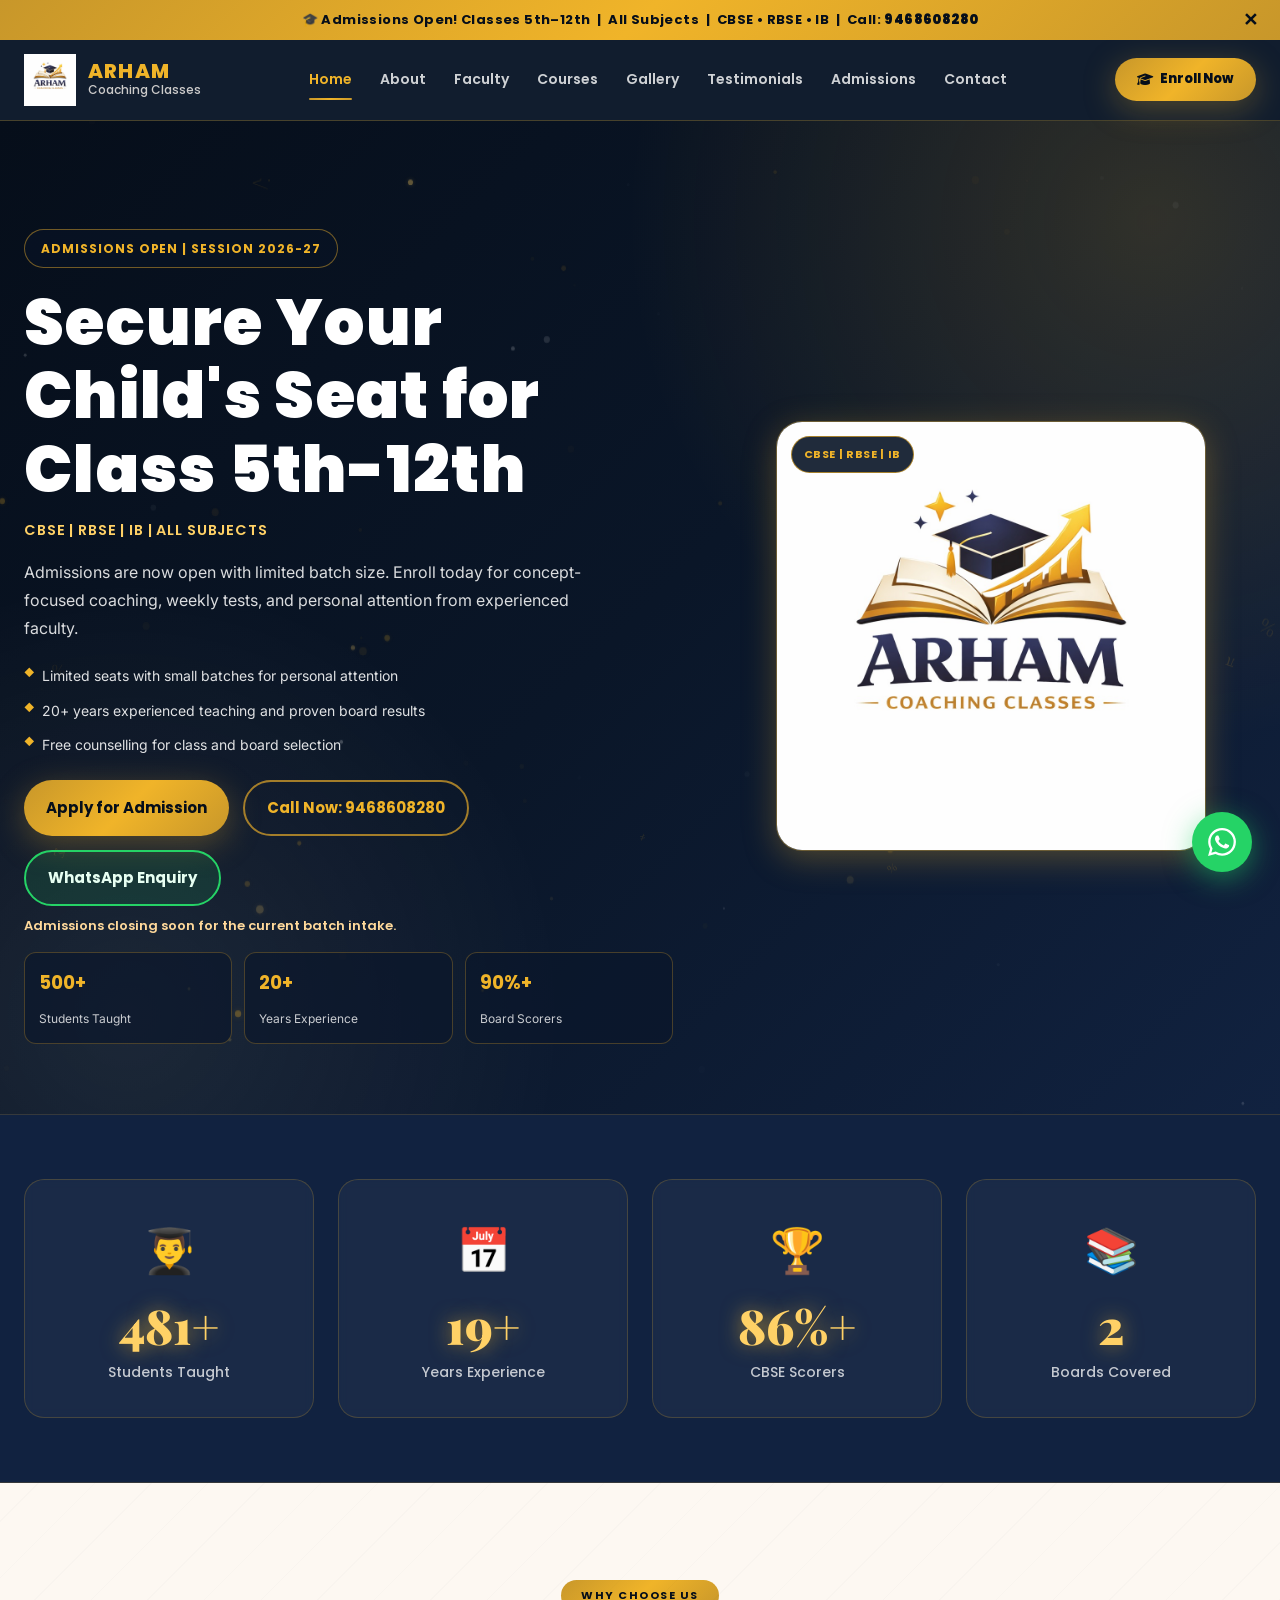
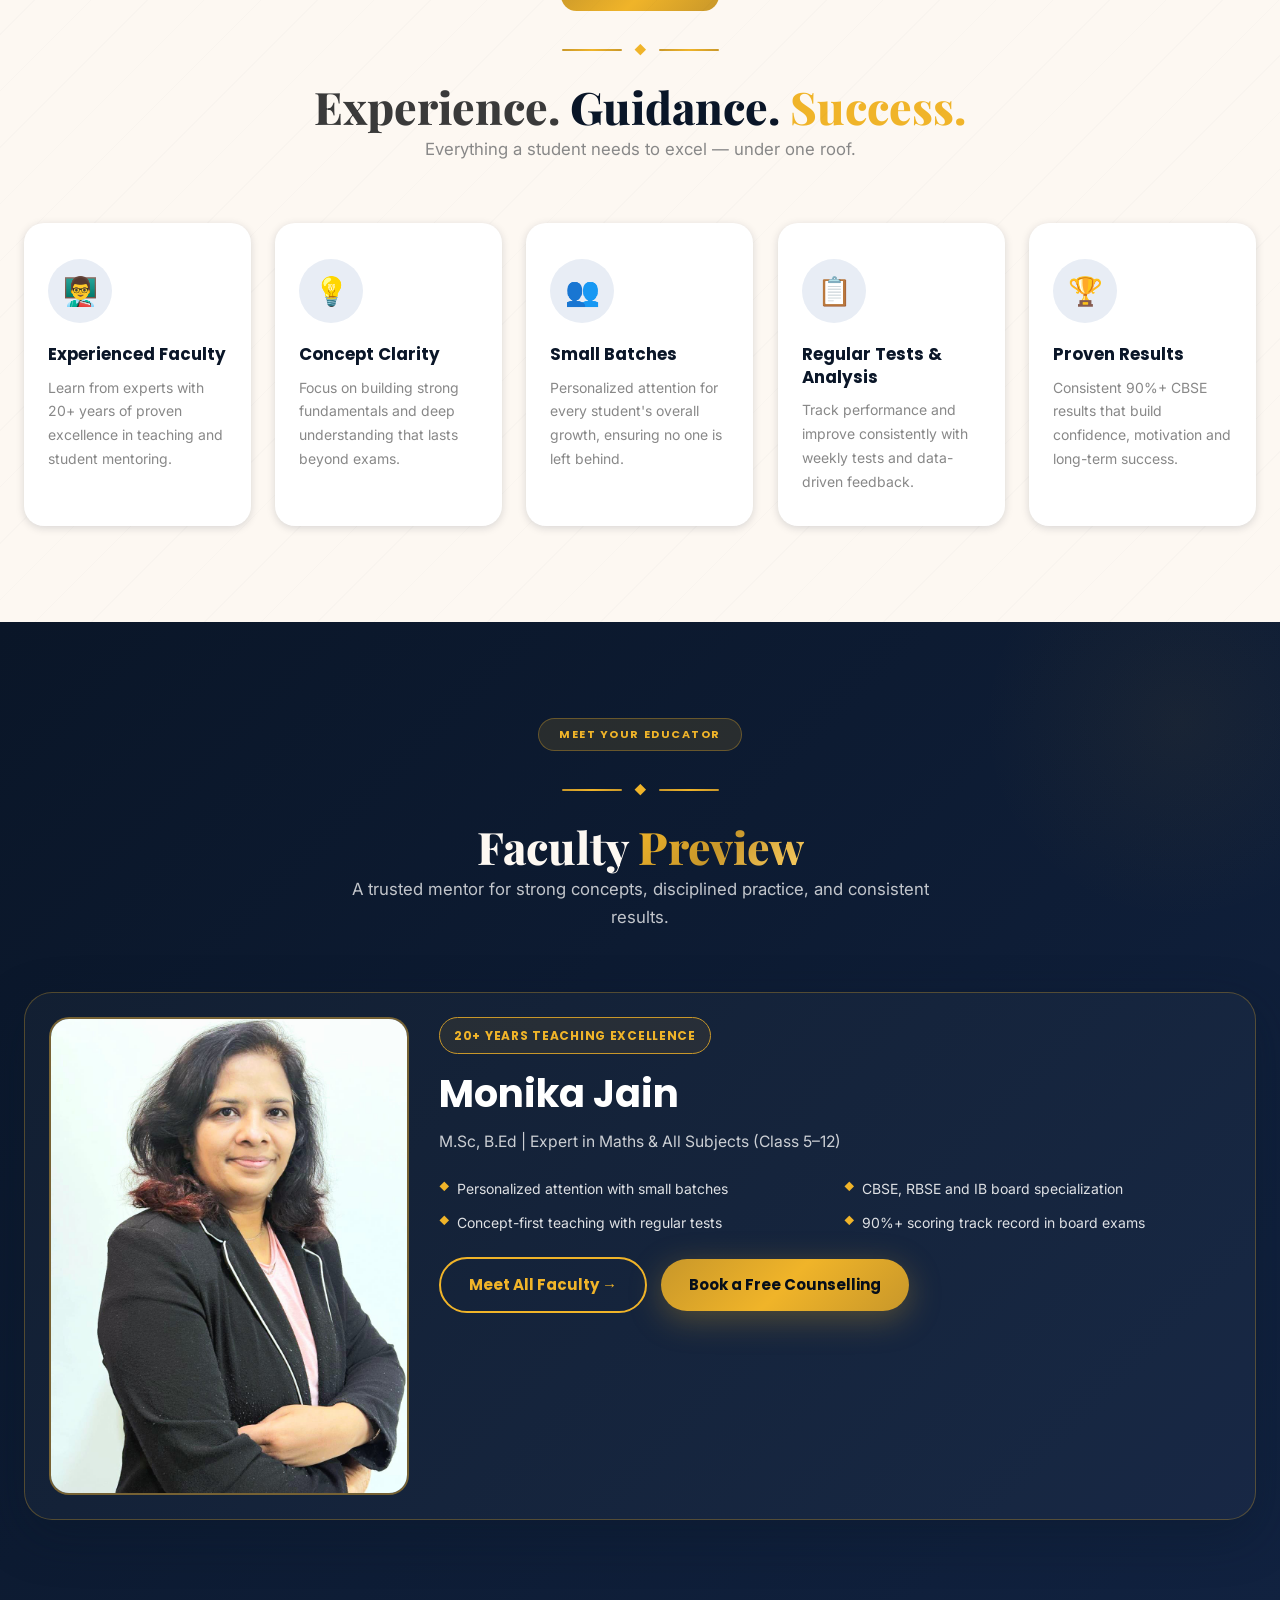
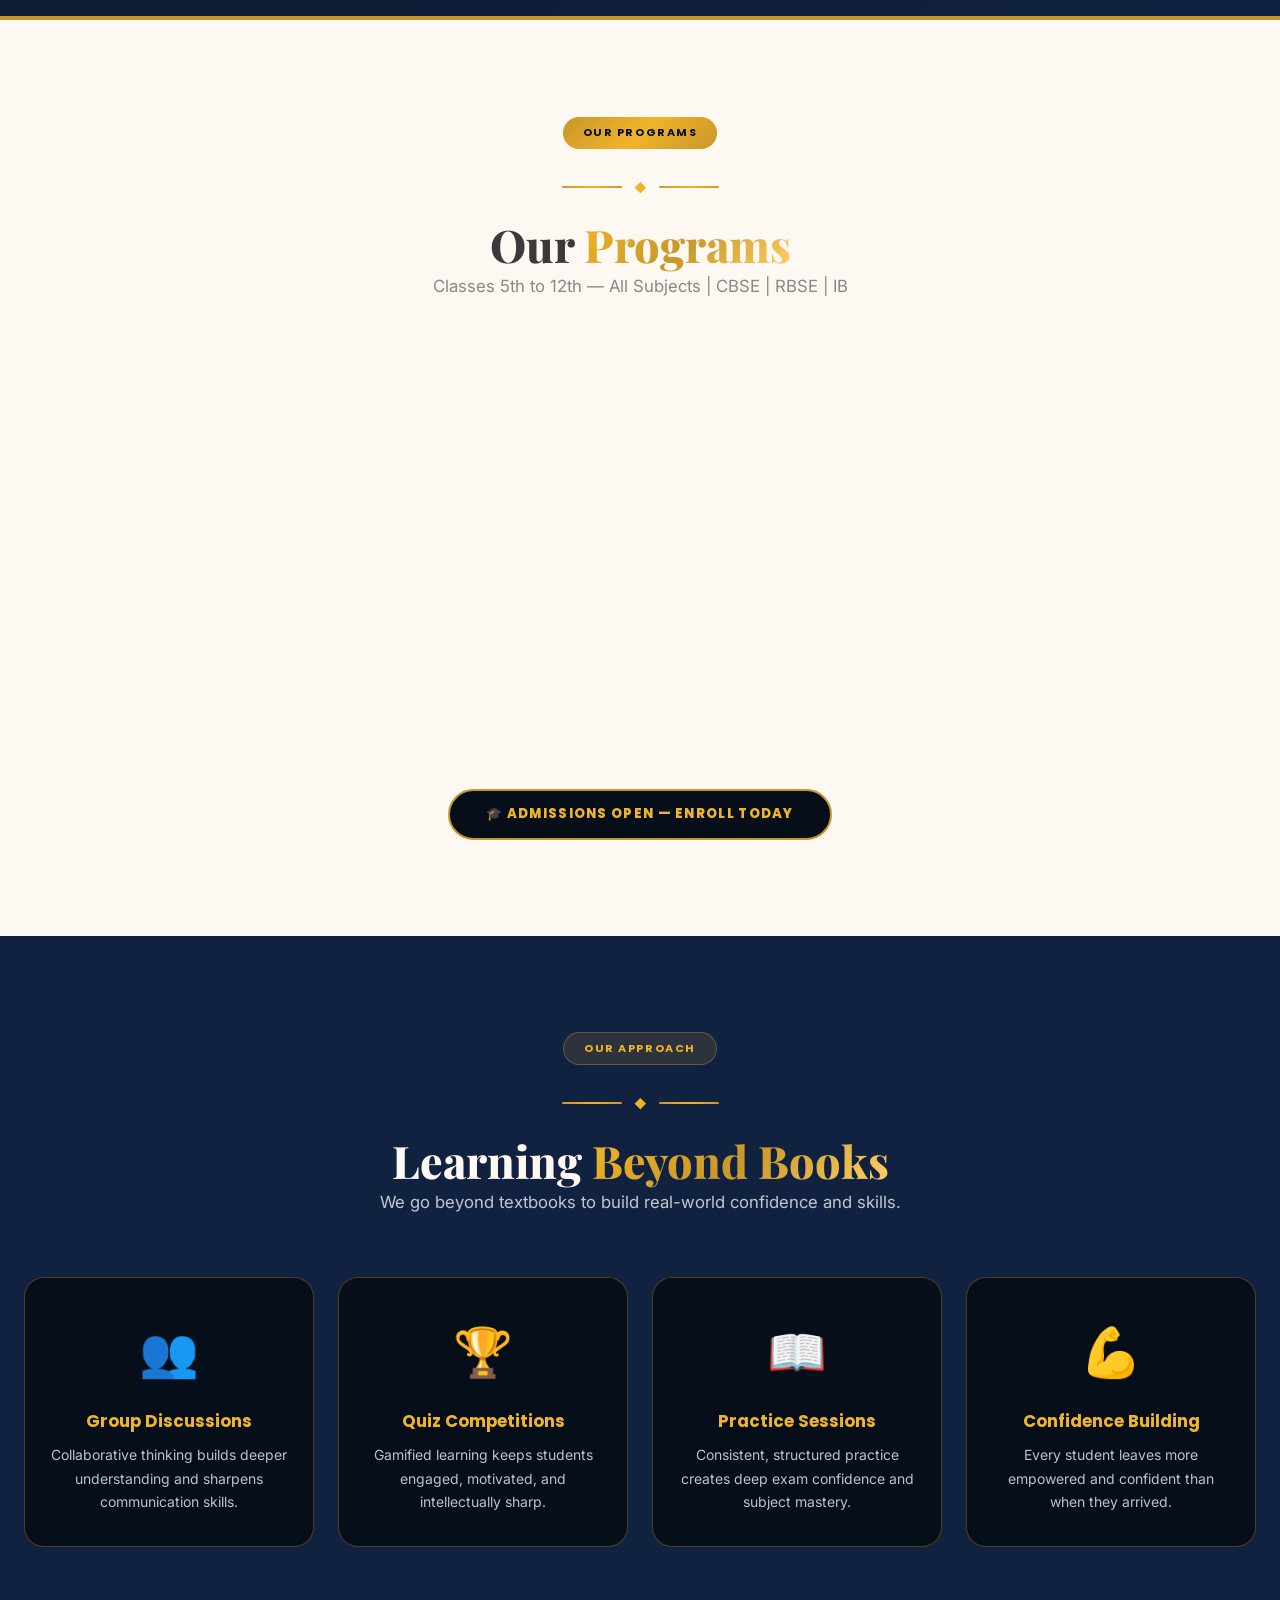
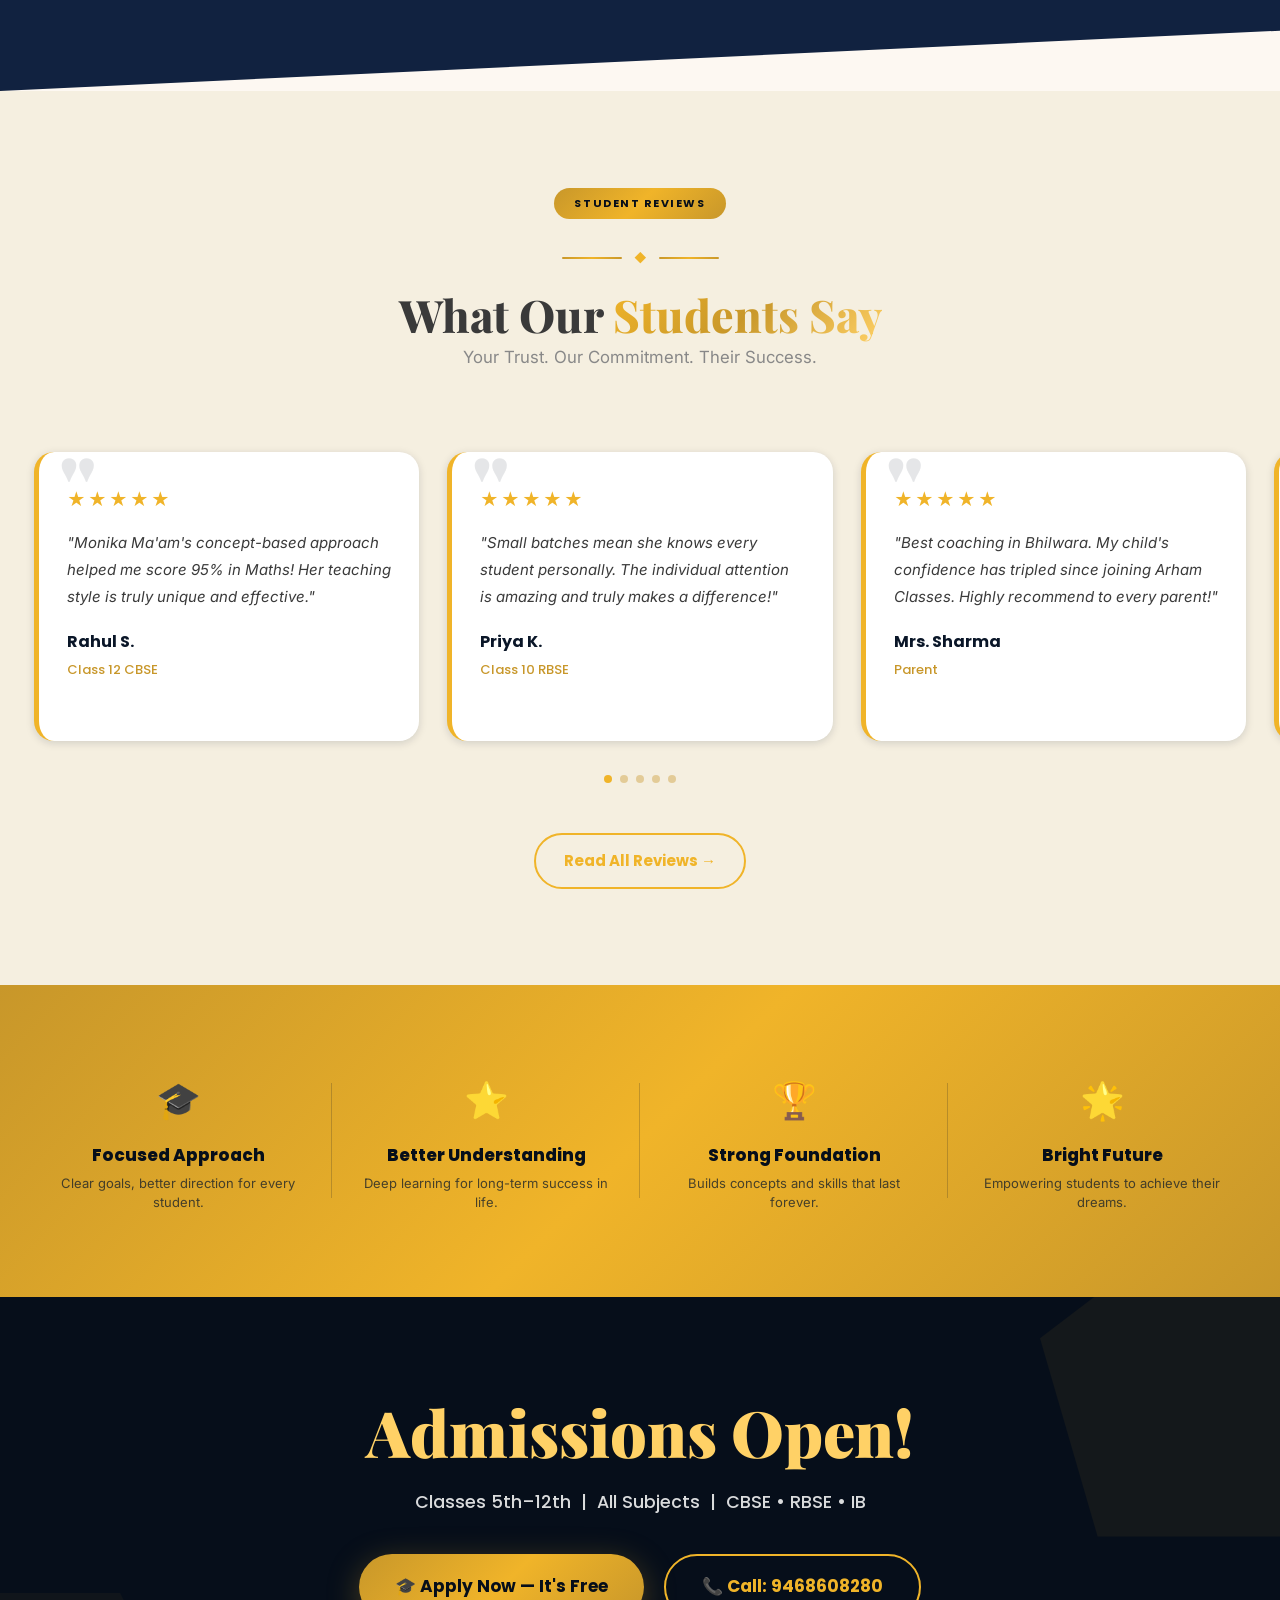
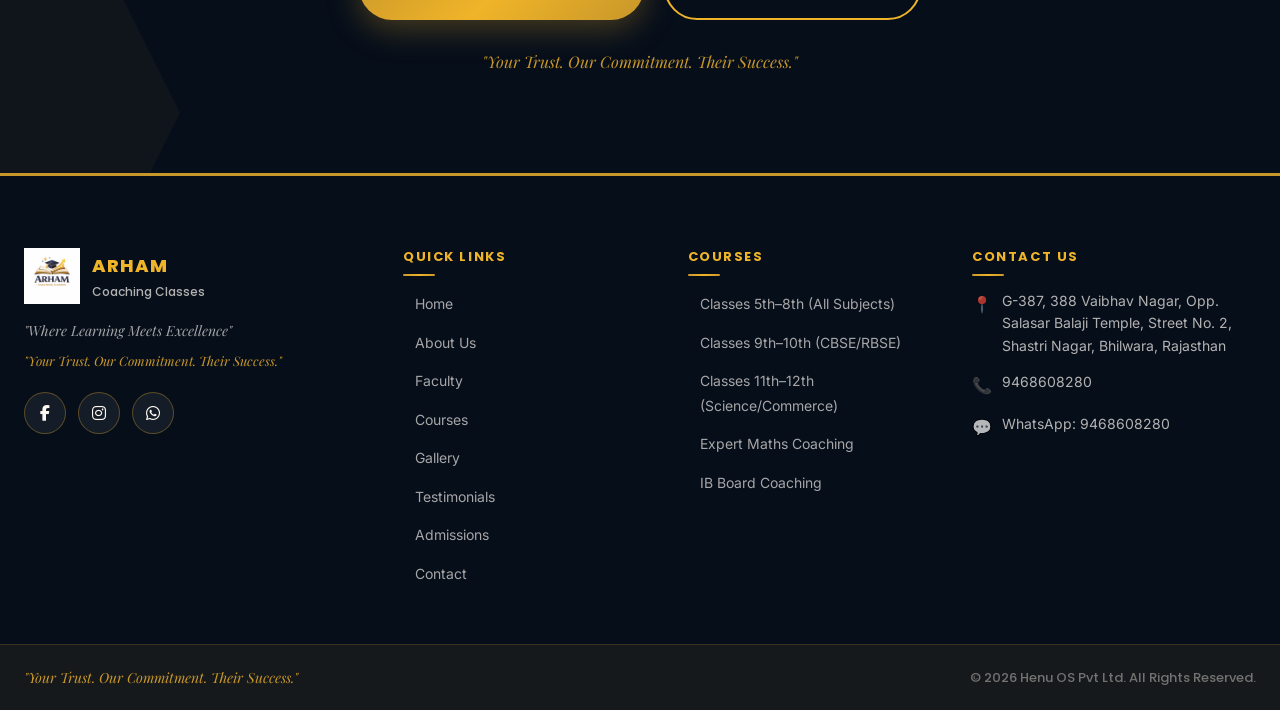
==== commit b98bac46: "second commit" ====
--- a/index.html
+++ b/index.html
@@ -58,6 +58,7 @@
         <div class="nav-links" role="menubar">
           <a href="index.html"        class="nav-link" role="menuitem">Home</a>
           <a href="about.html"        class="nav-link" role="menuitem">About</a>
+          <a href="faculty.html"      class="nav-link" role="menuitem">Faculty</a>
           <a href="courses.html"      class="nav-link" role="menuitem">Courses</a>
           <a href="gallery.html"      class="nav-link" role="menuitem">Gallery</a>
           <a href="testimonials.html" class="nav-link" role="menuitem">Testimonials</a>
@@ -85,6 +86,7 @@
     <nav class="mobile-nav-links" role="navigation" aria-label="Mobile navigation">
       <a href="index.html"        class="mobile-nav-link">Home <span class="arrow">›</span></a>
       <a href="about.html"        class="mobile-nav-link">About <span class="arrow">›</span></a>
+      <a href="faculty.html"      class="mobile-nav-link">Faculty <span class="arrow">›</span></a>
       <a href="courses.html"      class="mobile-nav-link">Courses <span class="arrow">›</span></a>
       <a href="gallery.html"      class="mobile-nav-link">Gallery <span class="arrow">›</span></a>
       <a href="testimonials.html" class="mobile-nav-link">Testimonials <span class="arrow">›</span></a>
@@ -261,7 +263,7 @@
       <div class="faculty-preview-card reveal from-bottom">
         <div class="faculty-preview-media">
           <!-- Replace this path once you share exact faculty image filename -->
-          <img src="D:\arham classes\images\WhatsApp Image 2026-04-28 at 8.55.19 PM (1).jpeg" alt="Faculty photo - Monika Jain" loading="lazy">
+          <img src="images/MonikaJain.jpeg" alt="Faculty photo - Monika Jain" loading="lazy">
         </div>
 
         <div class="faculty-preview-content">
@@ -279,7 +281,7 @@
           </ul>
 
           <div class="faculty-preview-actions">
-            <a href="about.html" class="btn btn-outline-gold">Learn More About Us →</a>
+            <a href="faculty.html" class="btn btn-outline-gold">Meet All Faculty →</a>
             <a href="admissions.html" class="btn btn-gold">Book a Free Counselling</a>
           </div>
         </div>
@@ -624,6 +626,7 @@
           <nav class="footer-links" aria-label="Footer navigation">
             <a href="index.html"        class="footer-link"><span class="link-arrow">›</span>Home</a>
             <a href="about.html"        class="footer-link"><span class="link-arrow">›</span>About Us</a>
+            <a href="faculty.html"      class="footer-link"><span class="link-arrow">›</span>Faculty</a>
             <a href="courses.html"      class="footer-link"><span class="link-arrow">›</span>Courses</a>
             <a href="gallery.html"      class="footer-link"><span class="link-arrow">›</span>Gallery</a>
             <a href="testimonials.html" class="footer-link"><span class="link-arrow">›</span>Testimonials</a>
--- a/css/style.css
+++ b/css/style.css
@@ -79,6 +79,8 @@
   scroll-behavior: smooth;
   font-size: 16px;
   -webkit-text-size-adjust: 100%;
+  overflow-x: hidden;
+  max-width: 100%;
 }
 
 body {
--- a/css/sections.css
+++ b/css/sections.css
@@ -968,3 +968,171 @@
   color: var(--text-light);
   line-height: 1.6;
 }
+
+/* ── FACULTY TEAM SECTION ── */
+.faculty-team-section {
+  background: var(--cream);
+  padding: var(--section-py) 0;
+}
+
+.faculty-team-grid {
+  display: grid;
+  grid-template-columns: repeat(3, 1fr);
+  gap: 32px;
+  margin-top: 16px;
+}
+
+.faculty-member-card {
+  background: var(--white);
+  border-radius: var(--radius-xl);
+  overflow: hidden;
+  box-shadow: var(--shadow-md);
+  border-top: 4px solid var(--gold-bright);
+  transition: var(--transition);
+  display: flex;
+  flex-direction: column;
+}
+
+.faculty-member-card:hover {
+  box-shadow: var(--shadow-gold-lg);
+  transform: translateY(-8px);
+}
+
+.faculty-member-photo {
+  height: 300px;
+  background: var(--grad-navy);
+  display: flex;
+  align-items: center;
+  justify-content: center;
+  font-size: 80px;
+  position: relative;
+  overflow: hidden;
+}
+
+.faculty-member-photo::after {
+  content: '';
+  position: absolute;
+  bottom: 0;
+  left: 0;
+  right: 0;
+  height: 60px;
+  background: linear-gradient(to bottom, transparent, rgba(255,255,255,0.06));
+  pointer-events: none;
+}
+
+.faculty-member-photo img {
+  width: 100%;
+  height: 100%;
+  object-fit: cover;
+  object-position: center top;
+  display: block;
+  transition: transform 0.5s ease;
+}
+
+.faculty-member-card:hover .faculty-member-photo img {
+  transform: scale(1.04);
+}
+
+.faculty-member-avatar {
+  width: 90px;
+  height: 90px;
+  border-radius: 50%;
+  background: var(--grad-gold);
+  display: flex;
+  align-items: center;
+  justify-content: center;
+  font-size: 40px;
+  border: 3px solid rgba(200,151,42,0.6);
+  box-shadow: var(--shadow-gold);
+}
+
+.faculty-member-body {
+  padding: 24px 22px 28px;
+  flex: 1;
+  display: flex;
+  flex-direction: column;
+  gap: 10px;
+}
+
+.faculty-member-name {
+  font-family: var(--font-display);
+  font-weight: 800;
+  font-size: 1.25rem;
+  color: var(--navy);
+  margin-bottom: 2px;
+  line-height: 1.25;
+}
+
+.faculty-member-subject {
+  display: inline-block;
+  background: var(--grad-gold);
+  color: var(--navy-deep);
+  font-family: var(--font-heading);
+  font-weight: 700;
+  font-size: 11px;
+  letter-spacing: 0.07em;
+  text-transform: uppercase;
+  padding: 5px 14px;
+  border-radius: var(--radius-pill);
+  margin-bottom: 4px;
+}
+
+.faculty-member-role {
+  font-family: var(--font-heading);
+  font-weight: 600;
+  font-size: 13px;
+  color: var(--gold);
+}
+
+.faculty-member-bio {
+  font-size: 13.5px;
+  color: var(--text-muted);
+  line-height: 1.7;
+  flex: 1;
+}
+
+.faculty-member-contacts {
+  display: flex;
+  flex-direction: column;
+  gap: 6px;
+  margin-top: 8px;
+  padding-top: 14px;
+  border-top: 1px solid rgba(10,22,40,0.08);
+}
+
+.faculty-contact-item {
+  display: flex;
+  align-items: center;
+  gap: 8px;
+  font-family: var(--font-heading);
+  font-size: 12.5px;
+  color: var(--text-muted);
+  font-weight: 500;
+  text-decoration: none;
+  transition: var(--transition);
+  overflow-wrap: anywhere;
+  word-break: break-all;
+}
+
+.faculty-contact-item:hover {
+  color: var(--gold);
+}
+
+.faculty-contact-icon {
+  width: 26px;
+  height: 26px;
+  border-radius: 50%;
+  background: var(--navy-pale);
+  display: flex;
+  align-items: center;
+  justify-content: center;
+  font-size: 13px;
+  flex-shrink: 0;
+}
+
+/* ── Profile card body grid (replaces inline style) ── */
+.profile-body-grid {
+  display: grid;
+  grid-template-columns: 1fr 1fr;
+  gap: 32px;
+}
--- a/css/responsive.css
+++ b/css/responsive.css
@@ -28,6 +28,10 @@
 
   .faculty-grid {
     gap: 40px;
+  }
+
+  .faculty-team-grid {
+    grid-template-columns: repeat(2, 1fr);
   }
 }
 
@@ -281,10 +285,33 @@
   .page-hero {
     padding: 80px 0 56px;
   }
+
+  /* Faculty team */
+  .faculty-team-grid {
+    grid-template-columns: repeat(2, 1fr);
+    gap: 24px;
+  }
+
+  /* Profile body grid (about page) */
+  .profile-body-grid {
+    grid-template-columns: 1fr;
+    gap: 24px;
+  }
+
+  /* Story / Our Story inline grid */
+  .story-grid-inline {
+    grid-template-columns: 1fr !important;
+    gap: 40px !important;
+  }
 }
 
 /* ── 640px — Small Mobile ── */
 @media (max-width: 640px) {
+  .faculty-team-grid {
+    grid-template-columns: 1fr;
+    gap: 20px;
+  }
+
   .stats-grid {
     grid-template-columns: repeat(2, 1fr);
     gap: 14px;
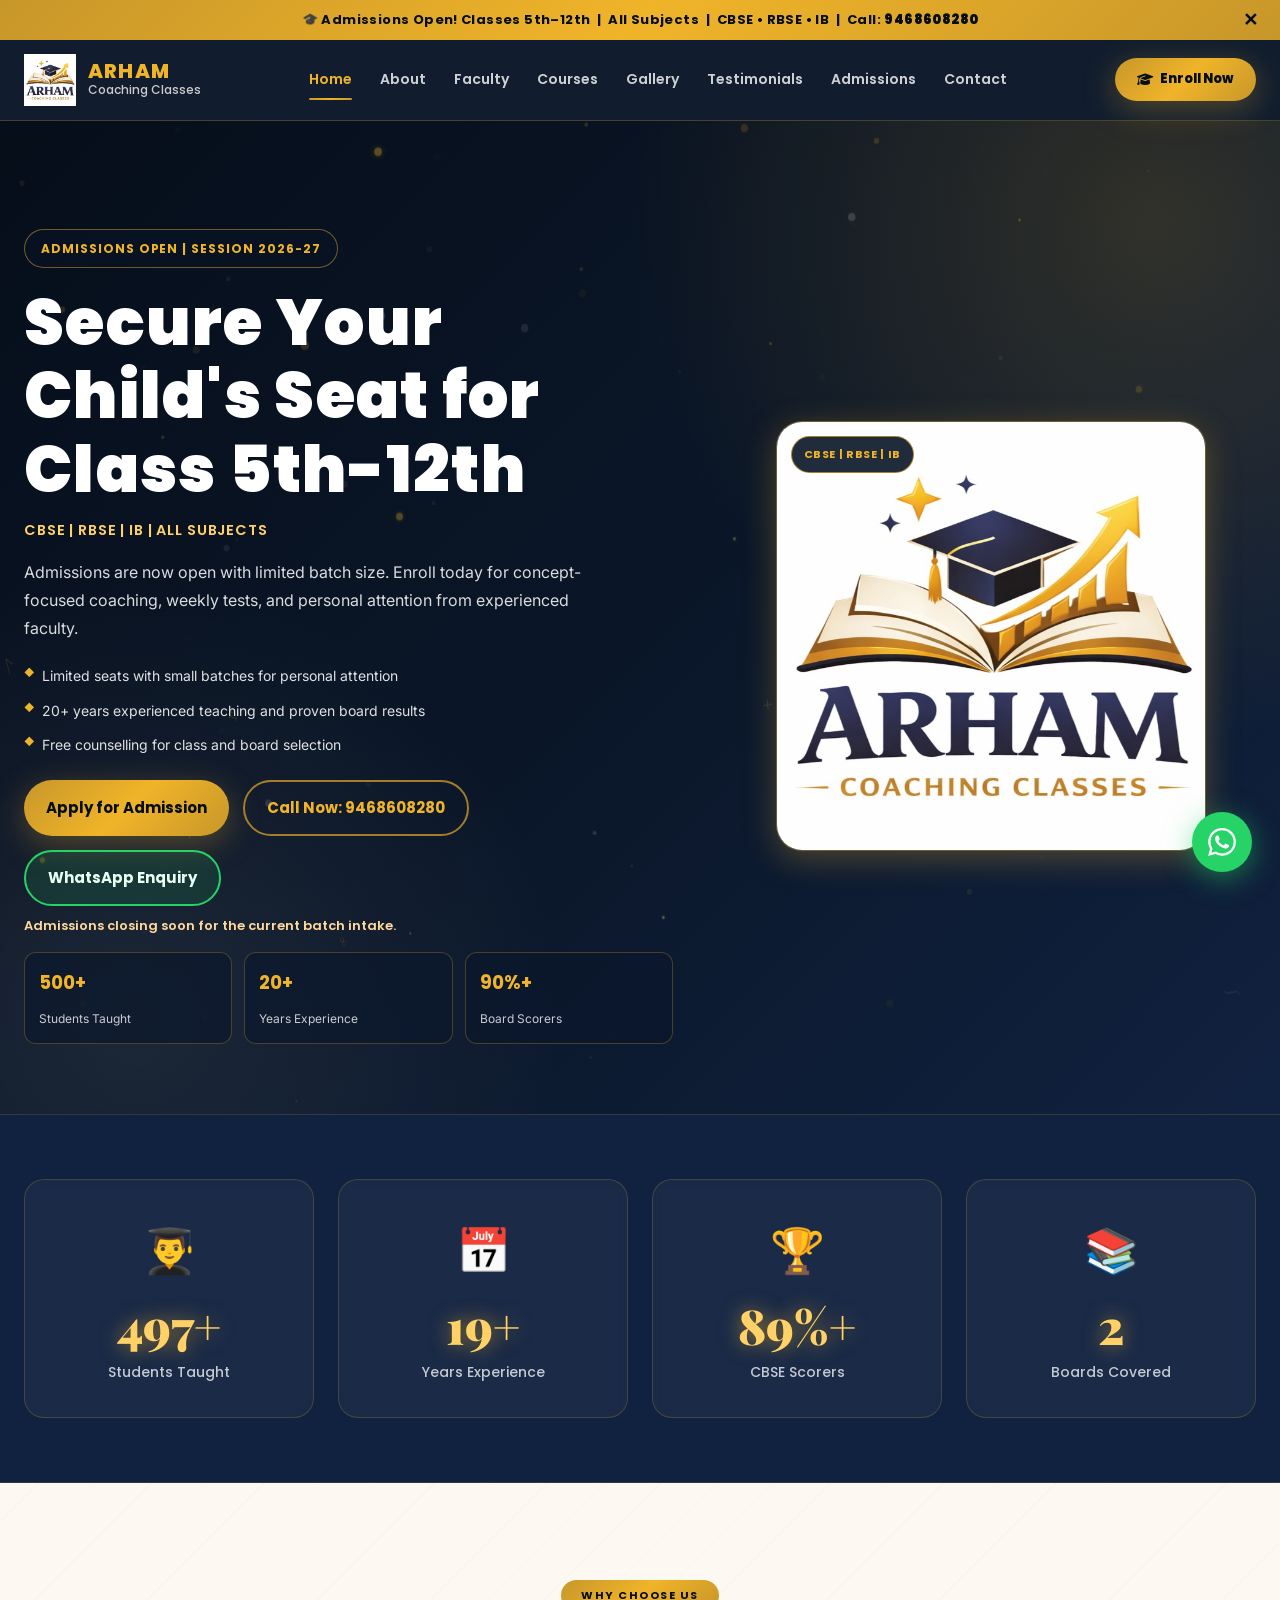
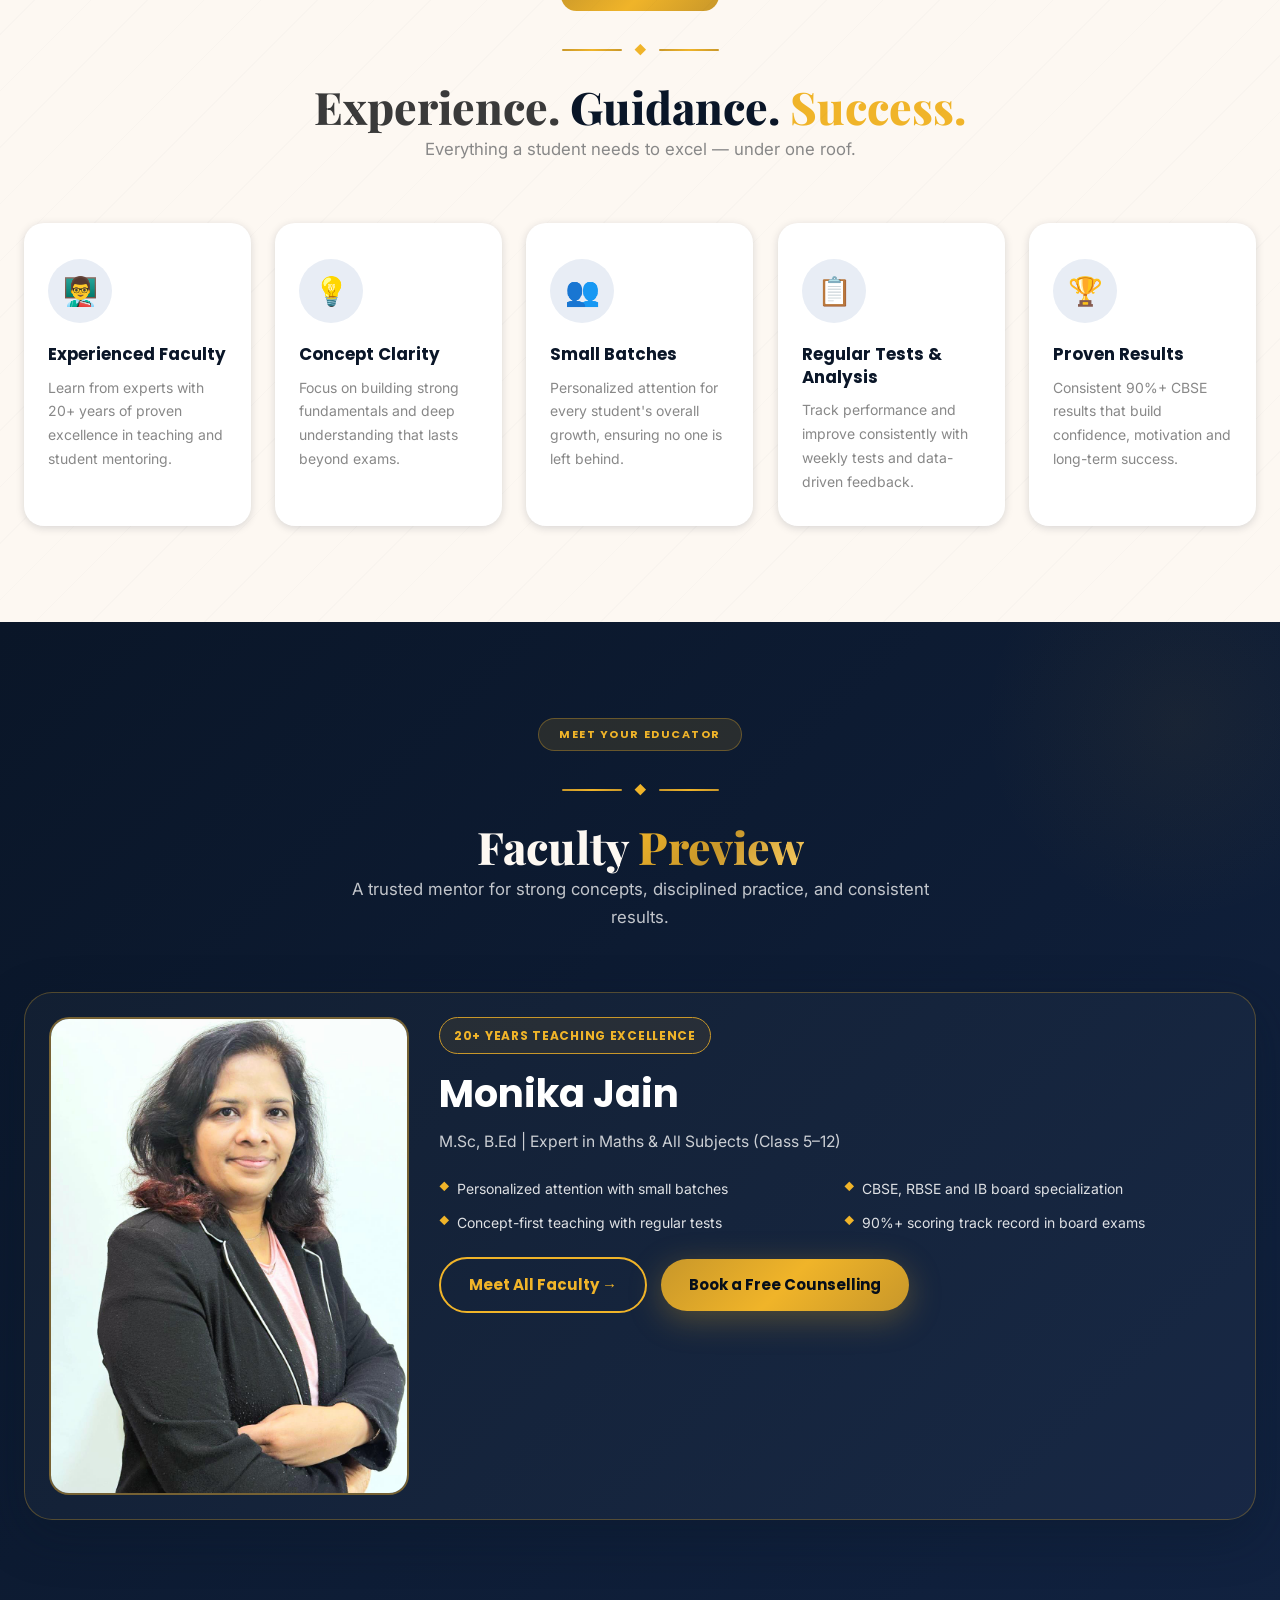
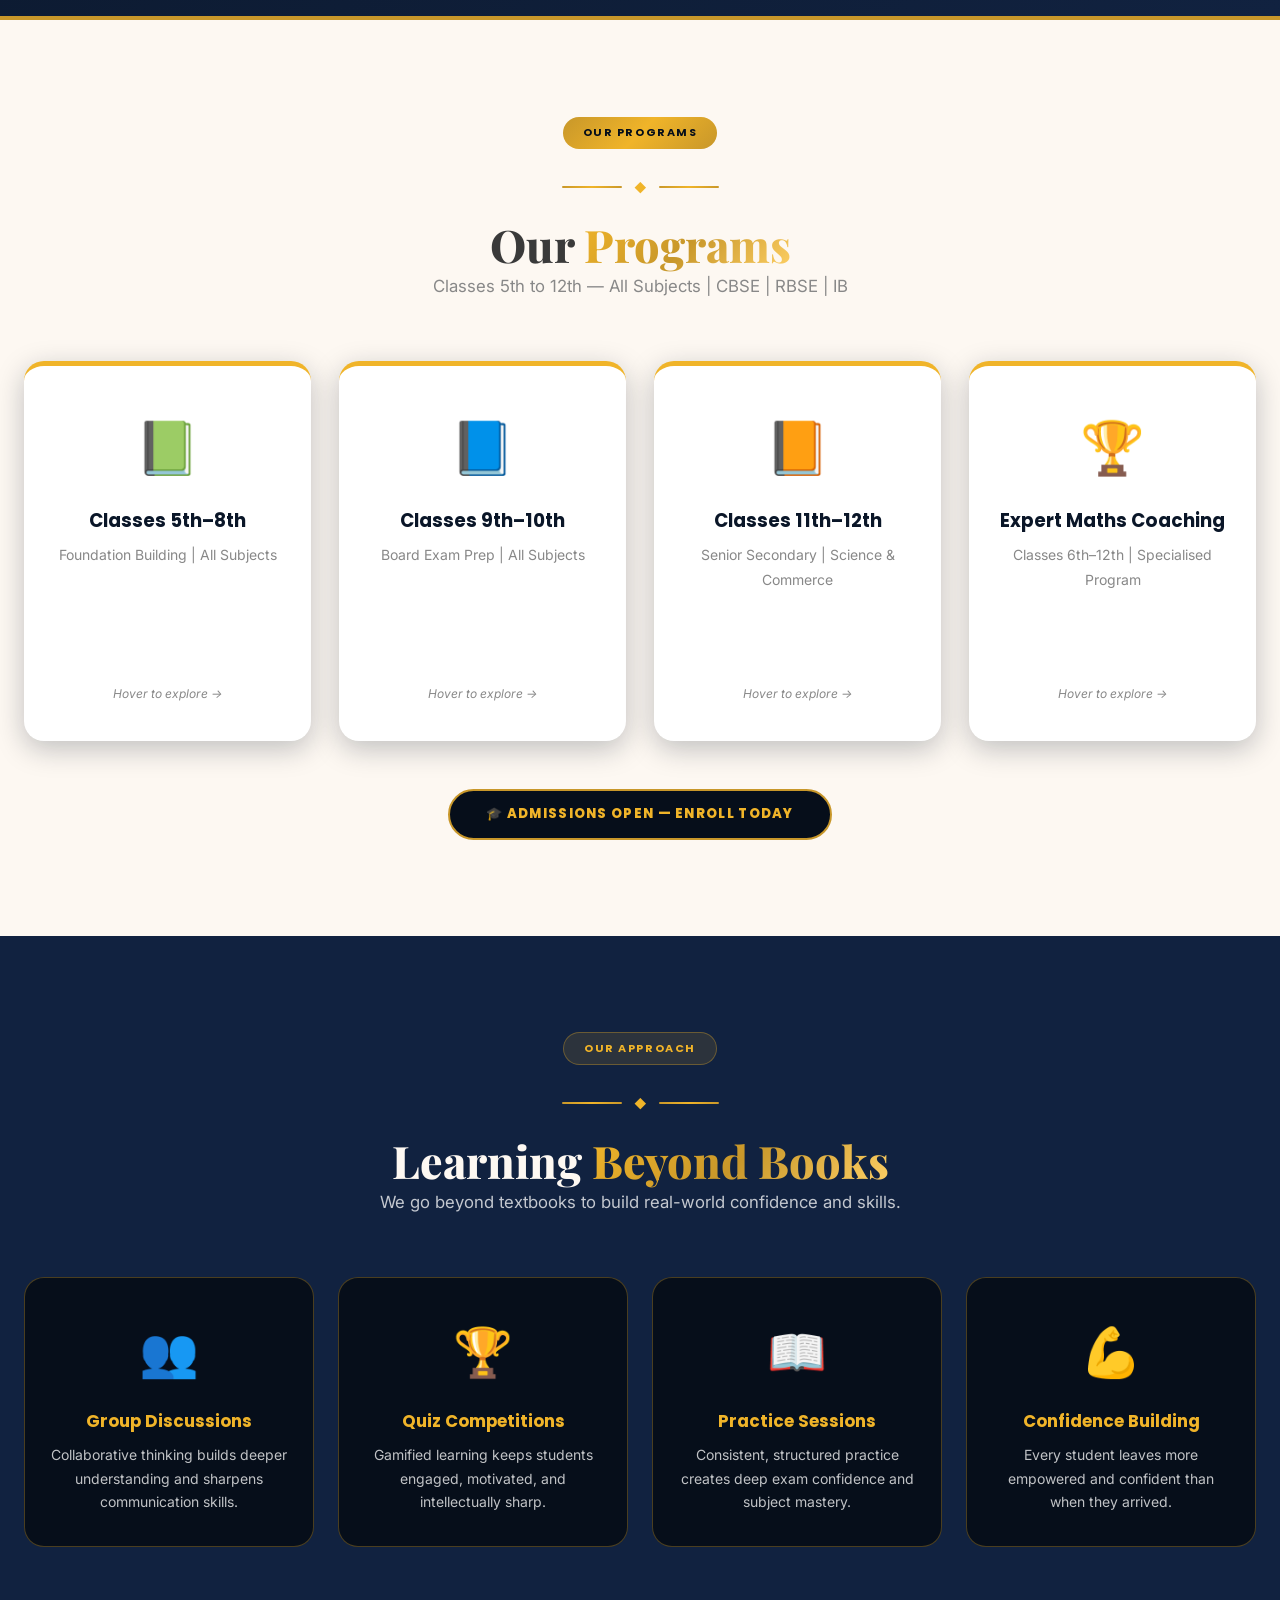
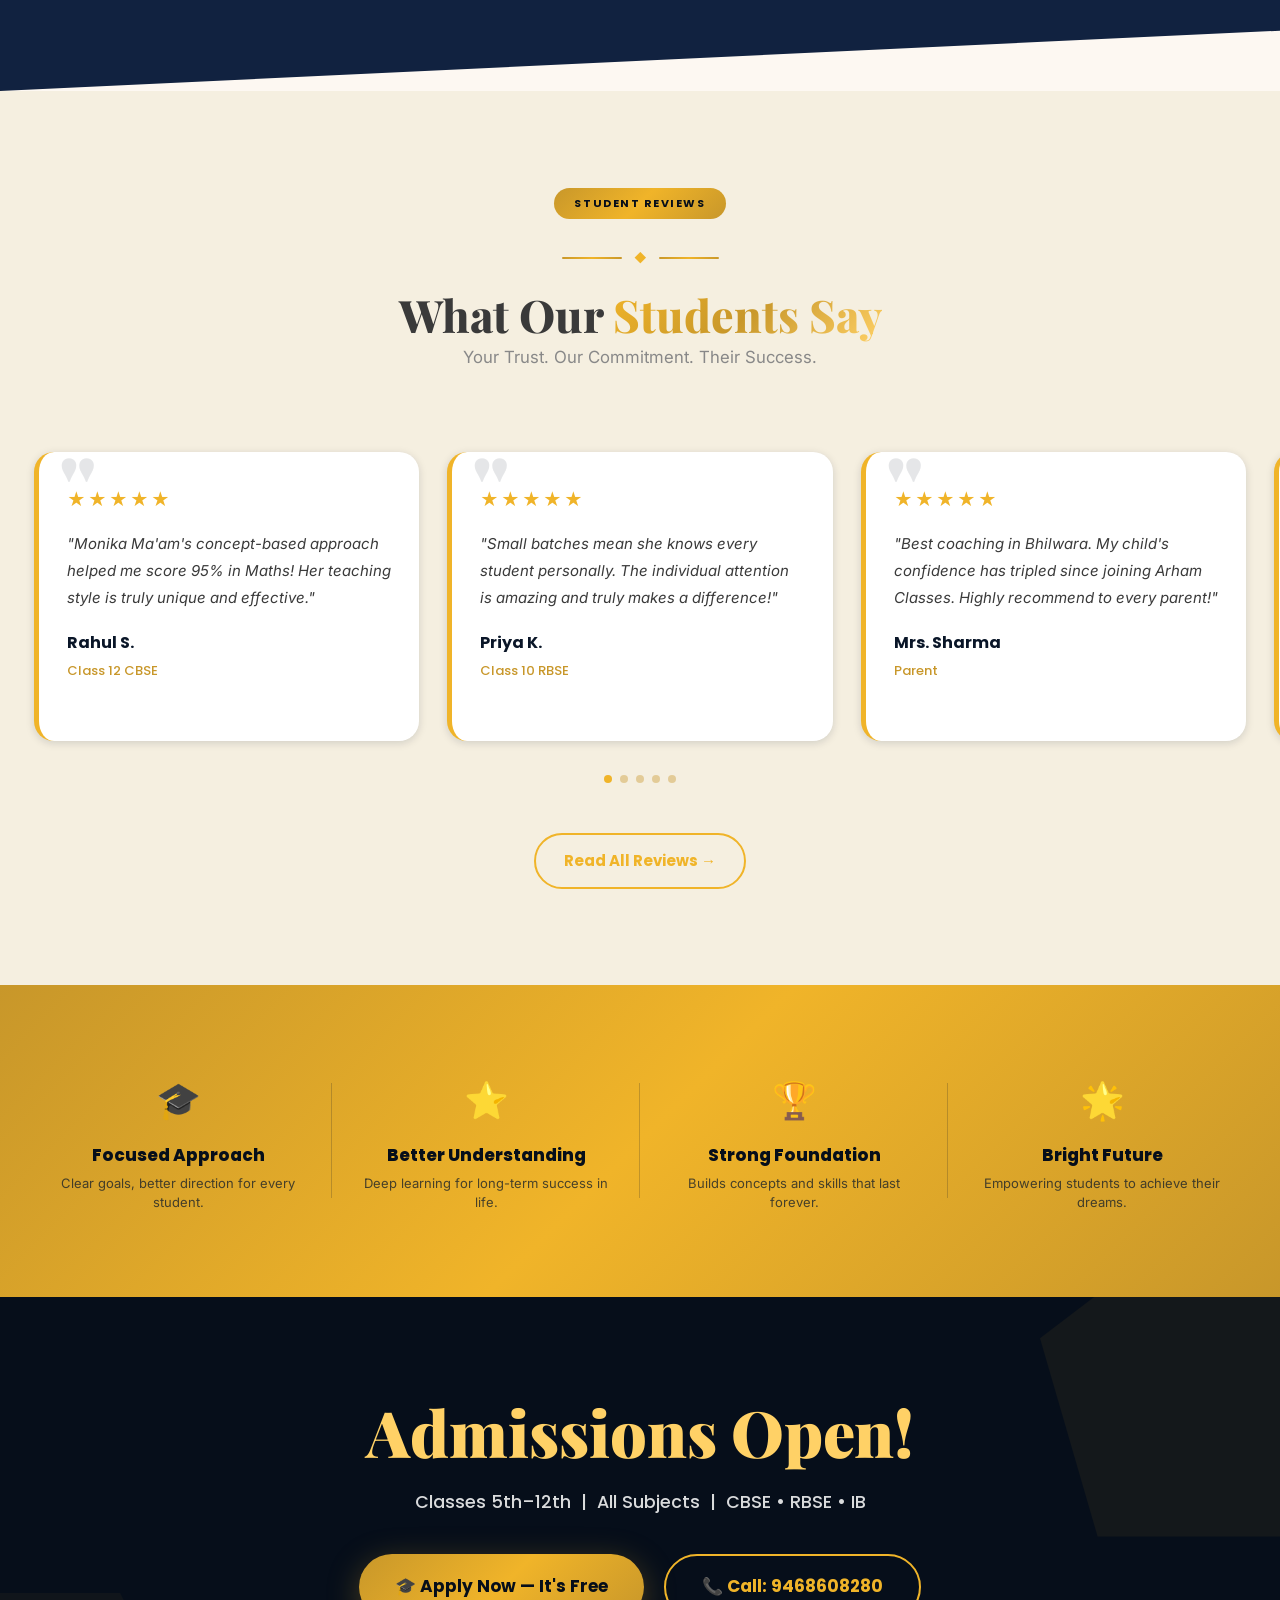
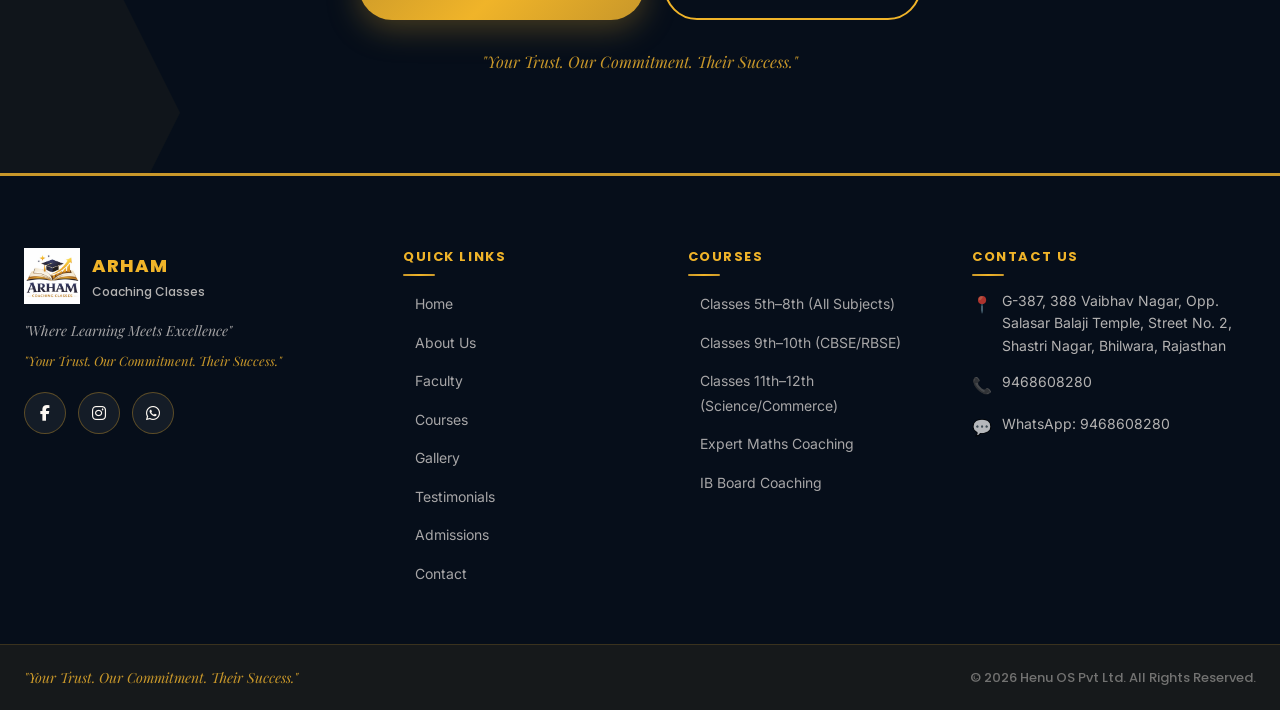
==== commit 684c18e9: "second commit" ====
--- a/index.html
+++ b/index.html
@@ -58,8 +58,7 @@
         <div class="nav-links" role="menubar">
           <a href="index.html"        class="nav-link" role="menuitem">Home</a>
           <a href="about.html"        class="nav-link" role="menuitem">About</a>
-          <a href="faculty.html"      class="nav-link" role="menuitem">Faculty</a>
-          <a href="courses.html"      class="nav-link" role="menuitem">Courses</a>
+          <a href="faculty.html" class="nav-link">Faculty</a><a href="courses.html"      class="nav-link" role="menuitem">Courses</a>
           <a href="gallery.html"      class="nav-link" role="menuitem">Gallery</a>
           <a href="testimonials.html" class="nav-link" role="menuitem">Testimonials</a>
           <a href="admissions.html"   class="nav-link" role="menuitem">Admissions</a>
@@ -86,8 +85,7 @@
     <nav class="mobile-nav-links" role="navigation" aria-label="Mobile navigation">
       <a href="index.html"        class="mobile-nav-link">Home <span class="arrow">›</span></a>
       <a href="about.html"        class="mobile-nav-link">About <span class="arrow">›</span></a>
-      <a href="faculty.html"      class="mobile-nav-link">Faculty <span class="arrow">›</span></a>
-      <a href="courses.html"      class="mobile-nav-link">Courses <span class="arrow">›</span></a>
+      <a href="faculty.html" class="mobile-nav-link">Faculty <span class="arrow">›</span></a><a href="courses.html"      class="mobile-nav-link">Courses <span class="arrow">›</span></a>
       <a href="gallery.html"      class="mobile-nav-link">Gallery <span class="arrow">›</span></a>
       <a href="testimonials.html" class="mobile-nav-link">Testimonials <span class="arrow">›</span></a>
       <a href="admissions.html"   class="mobile-nav-link">Admissions <span class="arrow">›</span></a>
--- a/css/responsive.css
+++ b/css/responsive.css
@@ -58,6 +58,11 @@
   .story-grid {
     grid-template-columns: 1fr;
     gap: 40px;
+  }
+
+  .contact-info-grid {
+    grid-template-columns: 1fr;
+    gap: 20px;
   }
 
   .board-cards {
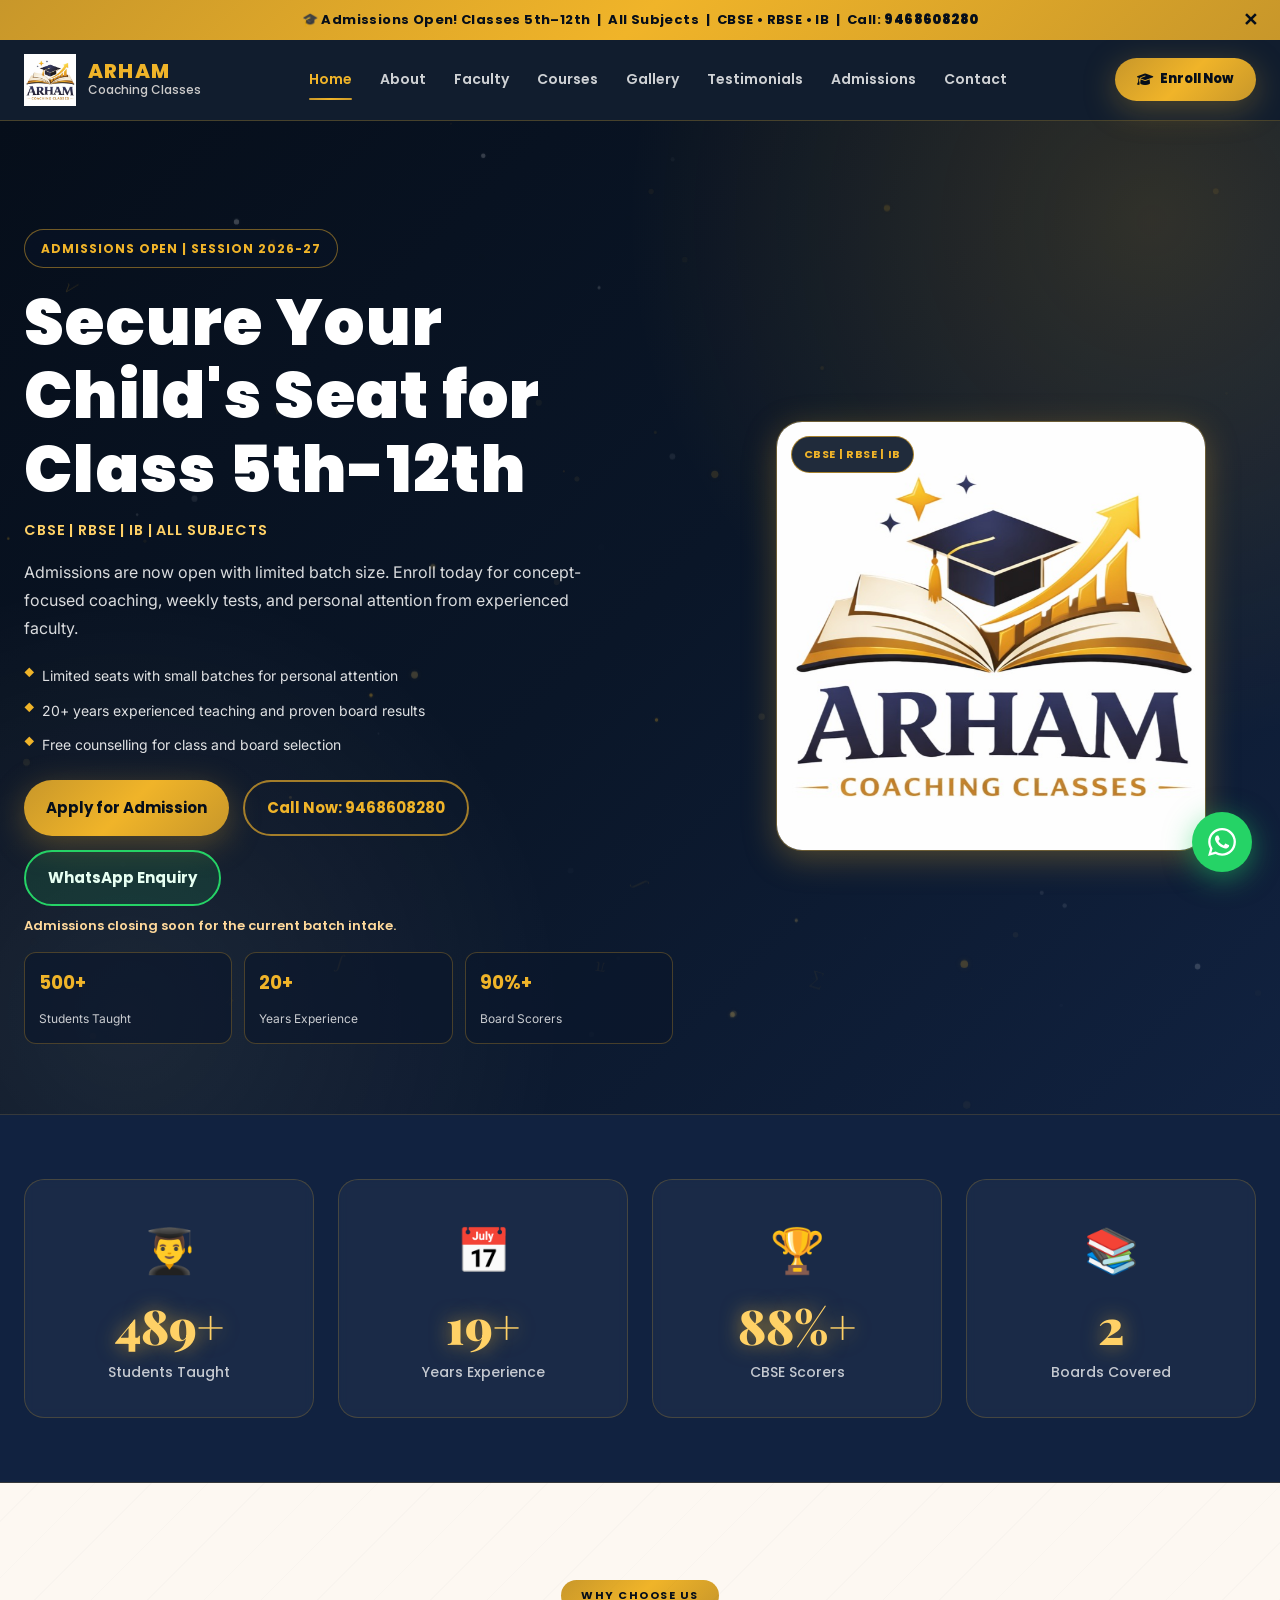
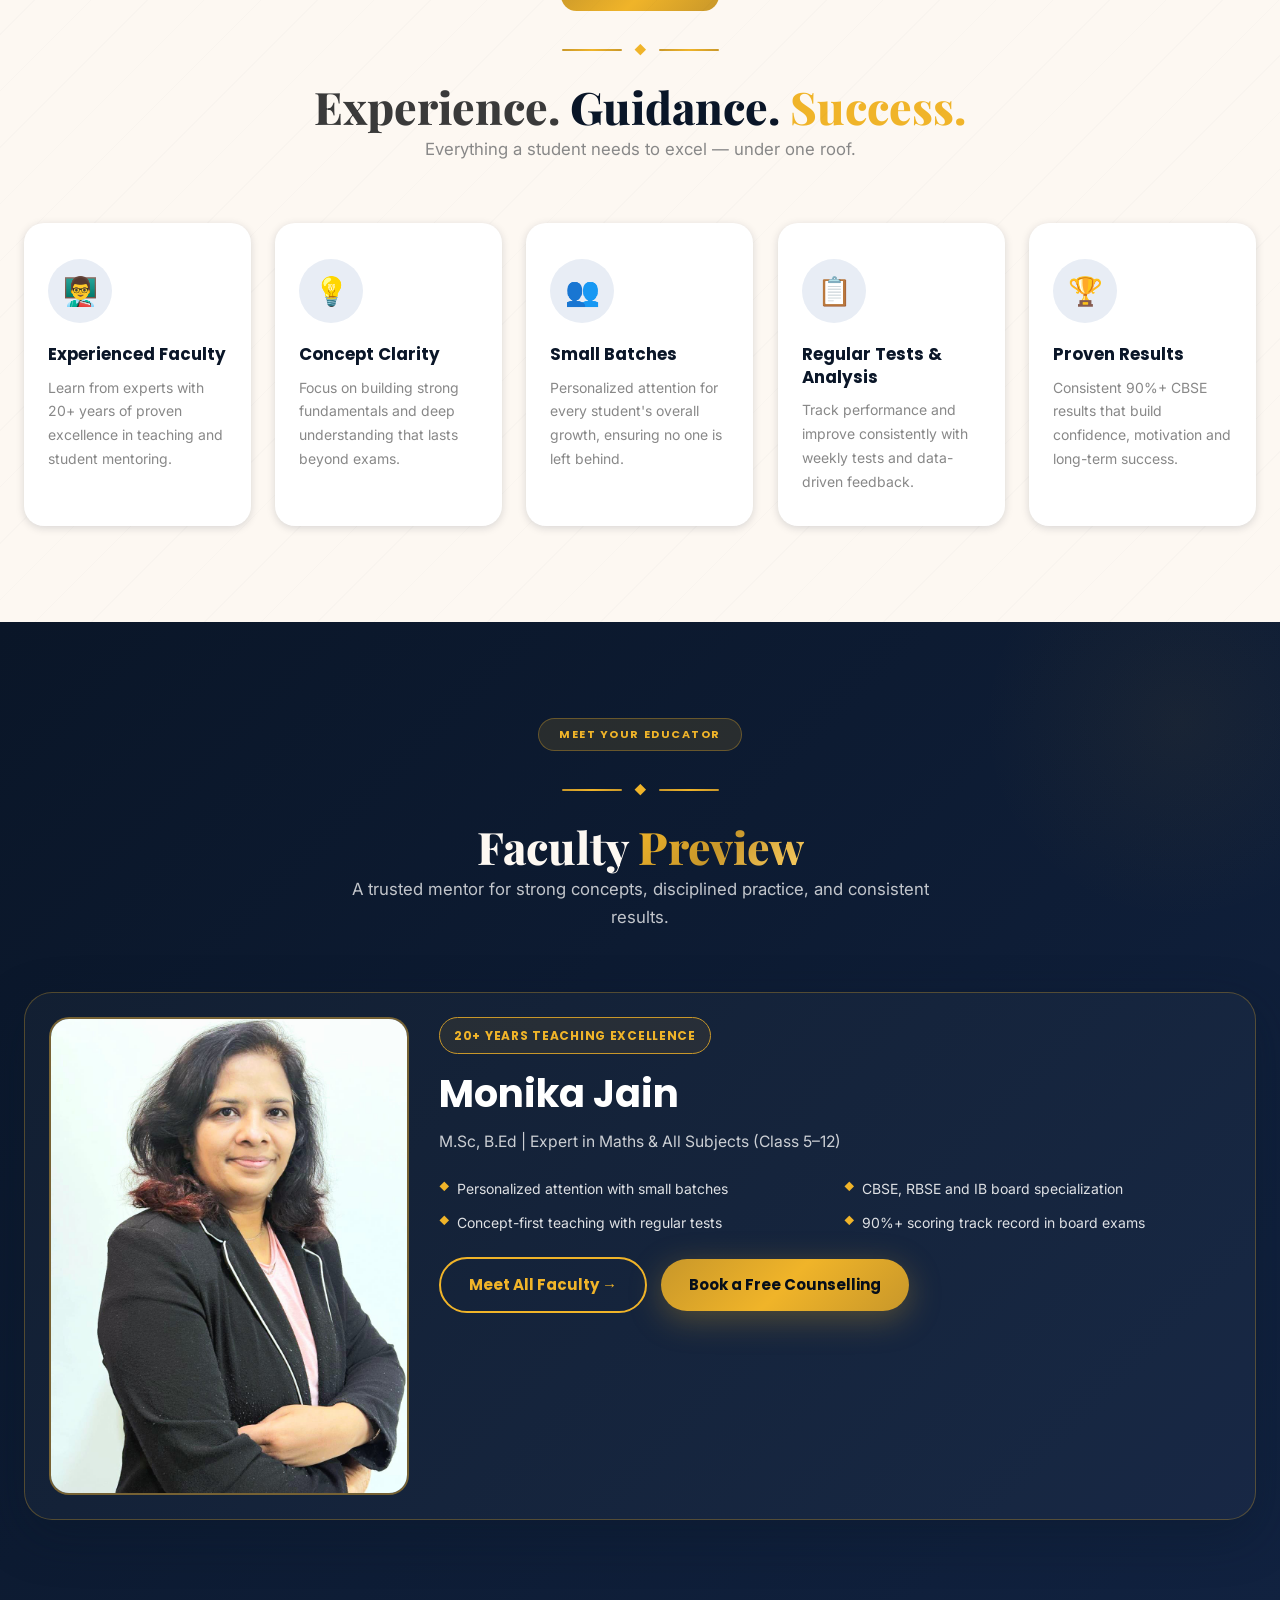
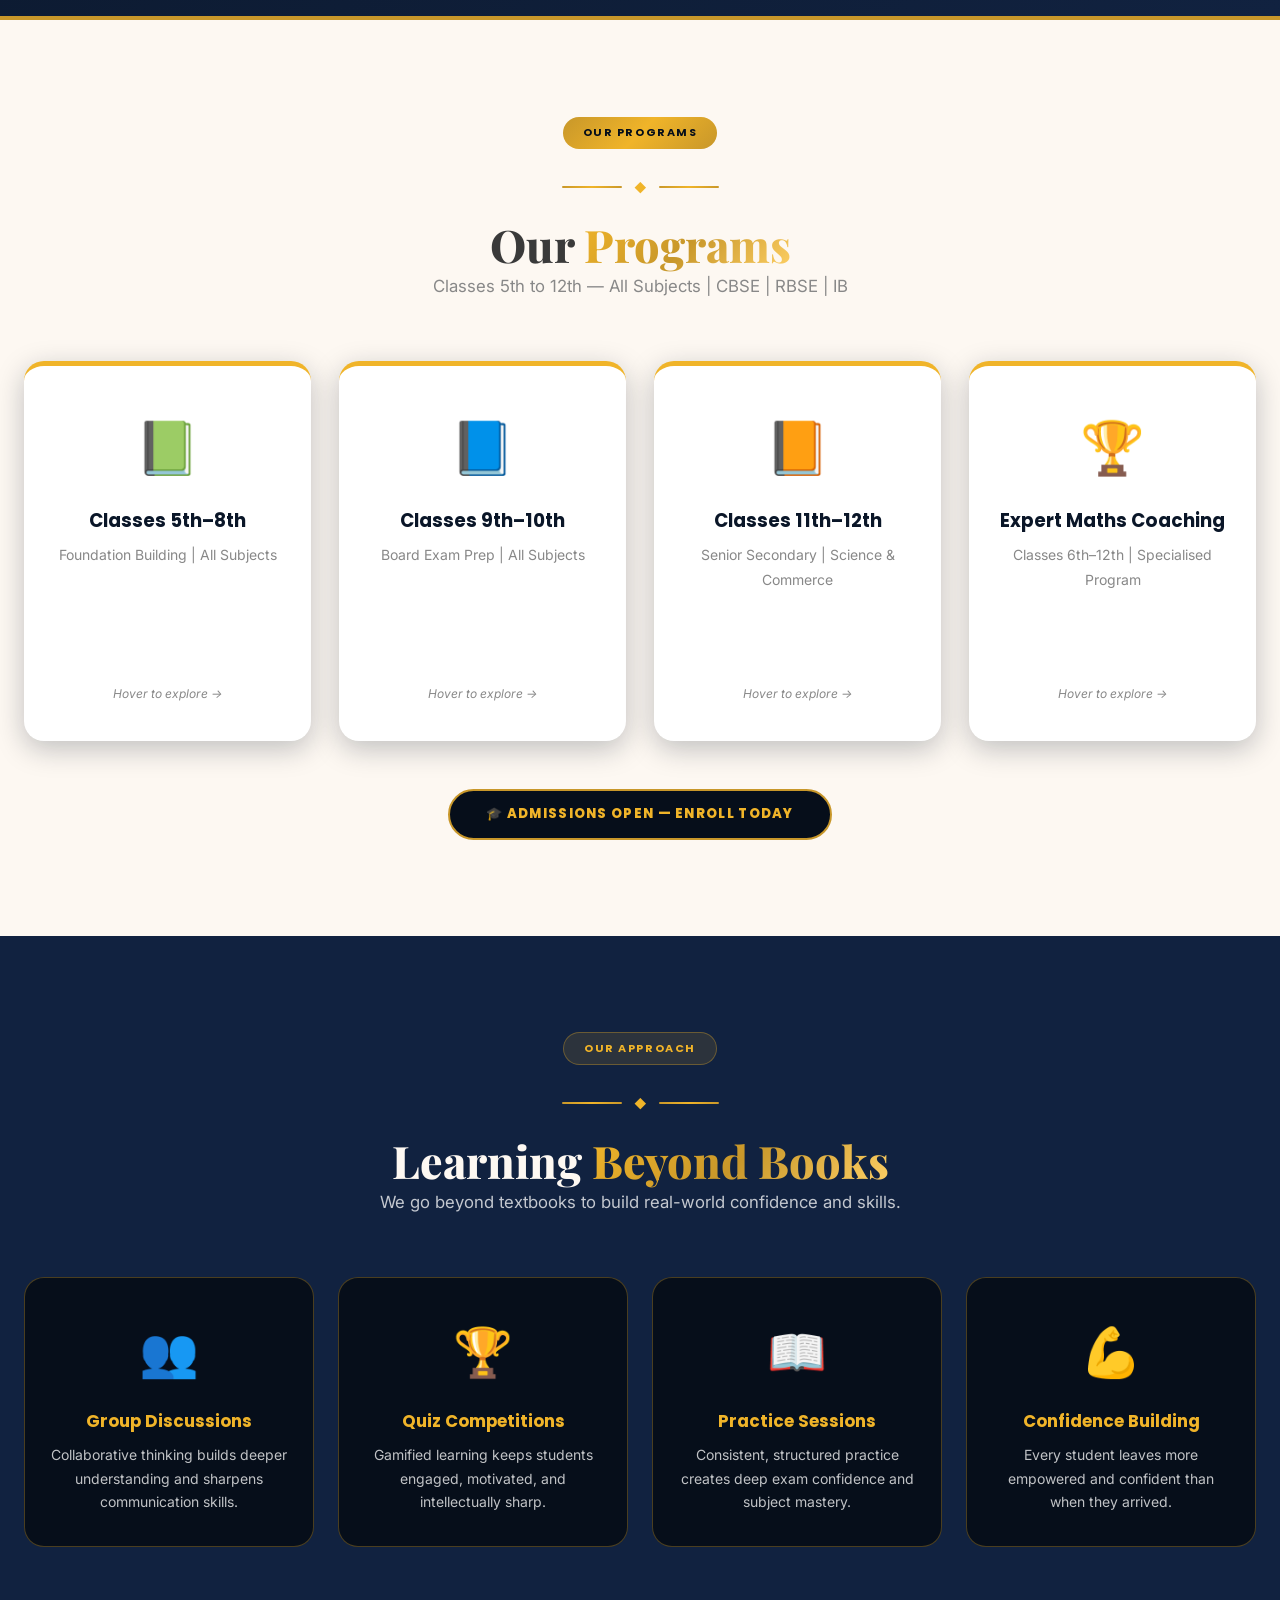
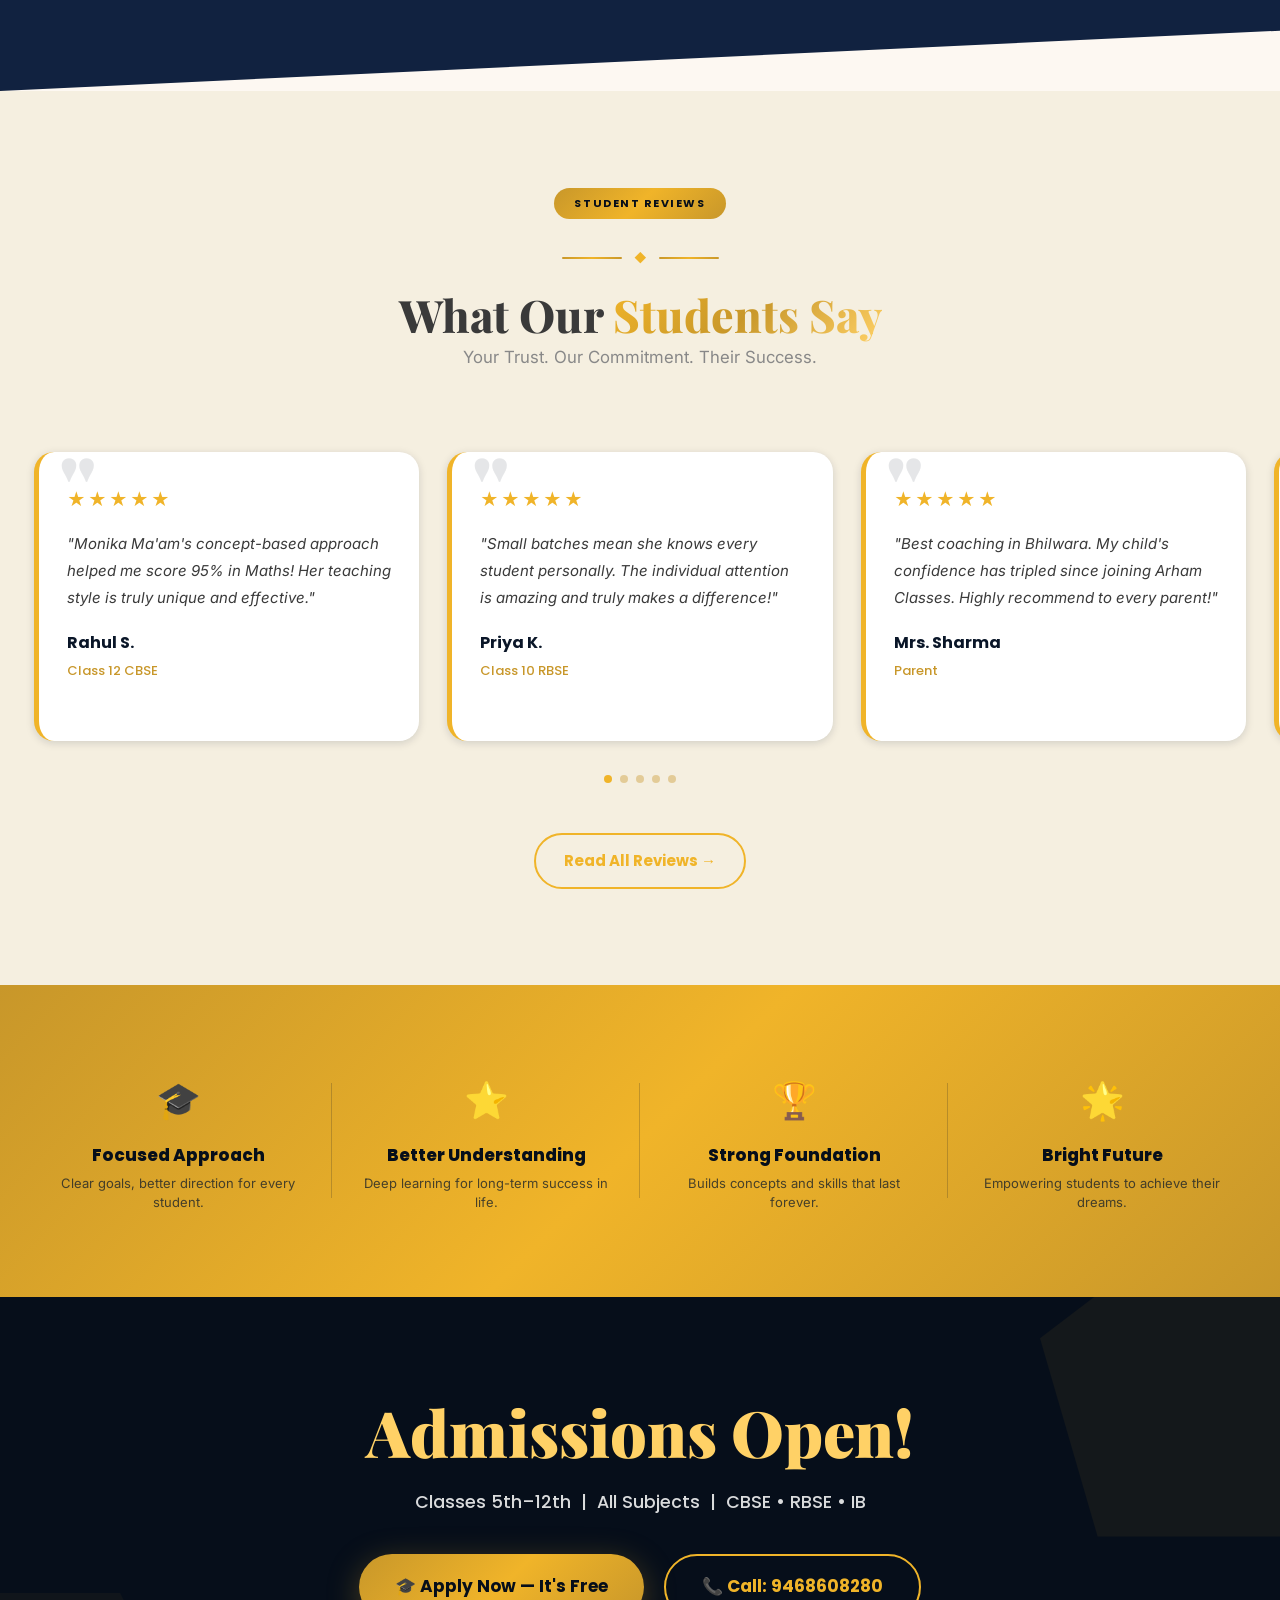
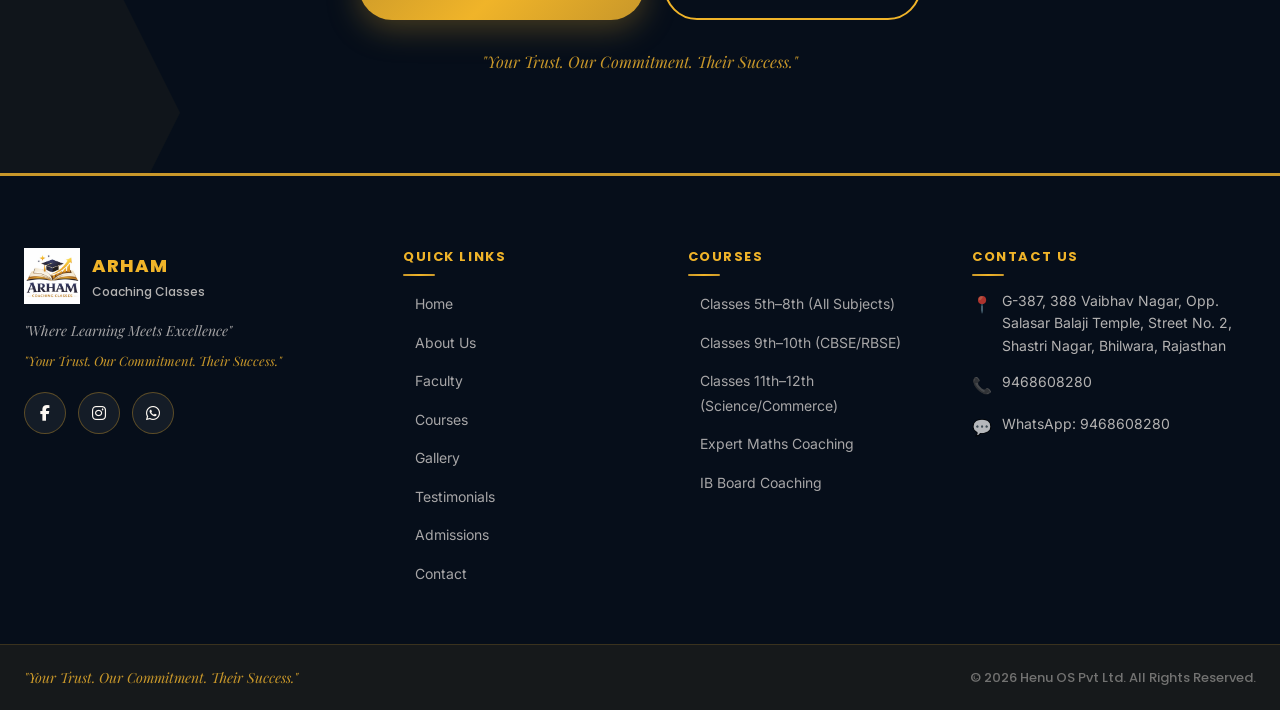
==== commit d6f3da79: "second commit" ====
--- a/index.html
+++ b/index.html
@@ -58,7 +58,8 @@
         <div class="nav-links" role="menubar">
           <a href="index.html"        class="nav-link" role="menuitem">Home</a>
           <a href="about.html"        class="nav-link" role="menuitem">About</a>
-          <a href="faculty.html" class="nav-link">Faculty</a><a href="courses.html"      class="nav-link" role="menuitem">Courses</a>
+          <a href="faculty.html"      class="nav-link" role="menuitem">Faculty</a>
+          <a href="courses.html"      class="nav-link" role="menuitem">Courses</a>
           <a href="gallery.html"      class="nav-link" role="menuitem">Gallery</a>
           <a href="testimonials.html" class="nav-link" role="menuitem">Testimonials</a>
           <a href="admissions.html"   class="nav-link" role="menuitem">Admissions</a>
@@ -85,7 +86,8 @@
     <nav class="mobile-nav-links" role="navigation" aria-label="Mobile navigation">
       <a href="index.html"        class="mobile-nav-link">Home <span class="arrow">›</span></a>
       <a href="about.html"        class="mobile-nav-link">About <span class="arrow">›</span></a>
-      <a href="faculty.html" class="mobile-nav-link">Faculty <span class="arrow">›</span></a><a href="courses.html"      class="mobile-nav-link">Courses <span class="arrow">›</span></a>
+      <a href="faculty.html"      class="mobile-nav-link">Faculty <span class="arrow">›</span></a>
+      <a href="courses.html"      class="mobile-nav-link">Courses <span class="arrow">›</span></a>
       <a href="gallery.html"      class="mobile-nav-link">Gallery <span class="arrow">›</span></a>
       <a href="testimonials.html" class="mobile-nav-link">Testimonials <span class="arrow">›</span></a>
       <a href="admissions.html"   class="mobile-nav-link">Admissions <span class="arrow">›</span></a>
